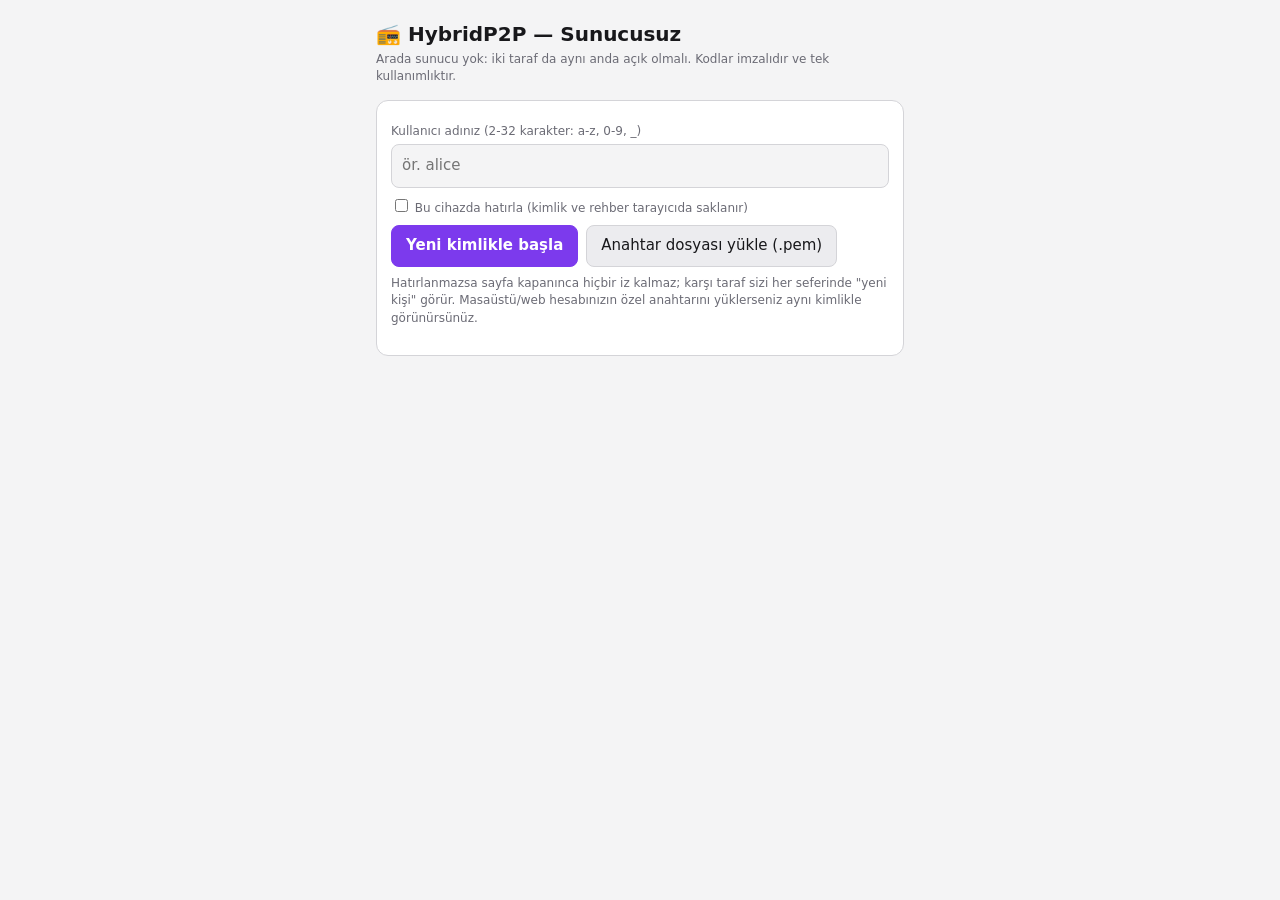
==== static/serverless.html @ ec42905a "feat(web): serverless.html uses the Android bridge when present Copy/share/paste, QR scanning, savin" ====
<!DOCTYPE html>
<html lang="tr">
<head>
<meta charset="UTF-8">
<!-- resizes-content: klavye açılınca sayfa küçülür (sohbet başlığı ve kimlik rozeti kaybolmaz) -->
<meta name="viewport" content="width=device-width, initial-scale=1, viewport-fit=cover, interactive-widget=resizes-content">
<!--
  HybridP2P Messenger — sunucusuz ("telsiz") mod, tek dosya.

  Sunucu GEREKMEZ: iki kişi aynı anda açıkken tek kullanımlık, imzalı bağlantı
  kodlarını (kopyala-yapıştır, paylaş, QR) herhangi bir kanaldan değiş tokuş
  ederek doğrudan (WebRTC) bağlanır: yazılı mesaj ve dosya ya da sesli/görüntülü arama.

  Bu dosya tek başına çalışır: e-postayla, USB'yle ya da mesaj ekiyle
  paylaşılabilir, herhangi bir statik sitede barındırılabilir. Masaüstü
  istemcisiyle (desktop/p2p_core.py, desktop/p2p_files.py) aynı protokolü konuşur.

  Güvenlik politikası (CSP): sayfa WebRTC dışında HİÇBİR ağ isteği yapamaz.
  Lisans: AGPL-3.0 (HybridP2P Messenger). Gömülü QR kütüphanesi: qrcode-generator
  1.4.4, Copyright (c) 2009 Kazuhiko Arase, MIT lisansı (aşağıda, kendi başlığıyla).
-->
<meta http-equiv="Content-Security-Policy"
      content="default-src 'none'; script-src 'unsafe-inline'; style-src 'unsafe-inline';
               img-src data: blob:; media-src blob: mediastream:; connect-src 'none';
               base-uri 'none'; form-action 'none'">
<meta name="referrer" content="no-referrer">
<title>HybridP2P — Sunucusuz</title>
<style>
  :root {
    --bg: #09090b; --surface: #18181b; --surface-alt: #27272a; --border: #3f3f46;
    --text: #fafafa; --muted: #a1a1aa; --accent: #8b5cf6; --accent-2: #a78bfa;
    --on-accent: #ffffff; --ok: #22c55e; --info: #60a5fa; --danger: #ef4444;
    color-scheme: dark;
  }
  @media (prefers-color-scheme: light) {
    :root {
      --bg: #f4f4f5; --surface: #ffffff; --surface-alt: #ececef; --border: #d4d4d8;
      --text: #18181b; --muted: #6b6b75; --accent: #7c3aed; --accent-2: #6d28d9;
      --ok: #16a34a; --info: #2563eb; --danger: #dc2626; color-scheme: light;
    }
  }
  * { box-sizing: border-box; }
  body { margin: 0; background: var(--bg); color: var(--text);
         font: 15px/1.45 system-ui, -apple-system, "Segoe UI", Roboto, sans-serif; }
  main { max-width: 560px; margin: 0 auto; padding: 16px 16px calc(16px + env(safe-area-inset-bottom)); }
  h1 { font-size: 20px; margin: 4px 0 2px; display: flex; gap: 8px; align-items: center; }
  .sub { color: var(--muted); font-size: 12px; margin: 0 0 14px; }
  .card { background: var(--surface); border: 1px solid var(--border); border-radius: 12px;
          padding: 14px; margin-bottom: 12px; }
  .hidden { display: none !important; }
  label { display: block; font-size: 12px; color: var(--muted); margin: 8px 0 4px; }
  input[type=text], textarea { width: 100%; background: var(--bg); color: var(--text);
          border: 1px solid var(--border); border-radius: 8px; padding: 10px; font: inherit; }
  textarea { font: 11px/1.35 ui-monospace, Consolas, monospace; min-height: 84px; resize: vertical;
             word-break: break-all; }
  button { font: inherit; border-radius: 8px; border: 1px solid var(--border); background: var(--surface-alt);
           color: var(--text); padding: 9px 14px; cursor: pointer; }
  button.primary { background: var(--accent); border-color: var(--accent); color: var(--on-accent); font-weight: 600; }
  button.danger { color: var(--danger); }
  button:disabled { opacity: .5; cursor: default; }
  .row { display: flex; gap: 8px; flex-wrap: wrap; align-items: center; margin-top: 8px; }
  .grow { flex: 1; }
  .fp { font: 11px ui-monospace, Consolas, monospace; color: var(--muted); word-break: break-all; }
  .status { font-size: 13px; margin-top: 8px; white-space: pre-wrap; }
  .ok { color: var(--ok); } .info { color: var(--info); } .bad { color: var(--danger); }
  .tabs { display: flex; gap: 6px; margin-bottom: 10px; }
  .tabs button { flex: 1; } .tabs button.active { border-color: var(--accent); color: var(--accent-2); }
  .qr { display: flex; flex-direction: column; align-items: center; gap: 6px; margin-top: 10px; }
  .qr img { width: min(300px, 80vw); image-rendering: pixelated; background: #fff; border-radius: 6px; cursor: zoom-in; }
  .qr-full { position: fixed; inset: 0; background: #fff; display: flex; align-items: center;
             justify-content: center; z-index: 10; }
  .qr-full img { width: min(96vw, 96vh); image-rendering: pixelated; }
  video.scan { width: 100%; border-radius: 8px; margin-top: 8px; }
  /* Sohbet ekrana sabit: sayfa kaymaz (telefonda klavye açılınca başlık ve kimlik rozeti
     yukarıda kaybolmasın); yalnızca mesaj listesi kayar. dvh: adres çubuğu/klavyeye uyar. */
  #chat { display: flex; flex-direction: column; position: fixed; inset: 0; height: 100vh; height: 100dvh;
          max-width: 560px; margin: 0 auto; padding: 10px 16px calc(10px + env(safe-area-inset-bottom));
          background: var(--bg); }
  #chat.hidden { display: none; }
  #messages { flex: 1; overflow-y: auto; display: flex; flex-direction: column; gap: 6px; padding: 4px 0; }
  .msg { max-width: 82%; padding: 8px 12px; border-radius: 14px; background: var(--surface-alt); word-wrap: break-word; }
  .msg.me { align-self: flex-end; background: var(--accent); color: var(--on-accent); }
  .msg .meta { font-size: 10px; opacity: .7; margin-top: 2px; text-align: right; }
  .file { max-width: 86%; }
  progress { width: 100%; }
  .composer { display: flex; gap: 6px; padding-top: 8px; }
  .composer input[type=text] { flex: 1; }
  .badge { font-size: 12px; margin: 4px 0 6px; }
  details.ice { margin-bottom: 10px; font-size: 13px; }
  details.ice summary { cursor: pointer; color: var(--muted); }
  select { width: 100%; background: var(--bg); color: var(--text);
           border: 1px solid var(--border); border-radius: 8px; padding: 9px; font: inherit; }
  details.ice select { margin-top: 6px; }
  details.ice textarea { margin-top: 6px; min-height: 64px; }
  /* Arama ekranı: tam ekran, karşı tarafın görüntüsü arkada, kendi görüntünüz köşede */
  #call { position: fixed; inset: 0; height: 100vh; height: 100dvh; background: #000; color: #fff; z-index: 5;
          display: flex; flex-direction: column; }
  #call.hidden { display: none; }
  #remote-video { position: absolute; inset: 0; width: 100%; height: 100%; object-fit: contain; background: #000; }
  #local-video { position: absolute; right: 12px; top: calc(84px + env(safe-area-inset-top)); width: 28vw; max-width: 170px;
                 border-radius: 10px; border: 1px solid rgba(255,255,255,.35); background: #111; z-index: 1; }
  #local-video.mirror { transform: scaleX(-1); }
  .call-top { position: relative; z-index: 2; padding: calc(12px + env(safe-area-inset-top)) 16px 24px;
              background: linear-gradient(rgba(0,0,0,.75), transparent); }
  .call-top .badge { color: #fff; opacity: .9; }
  .call-top .badge.ok { color: #4ade80; } .call-top .badge.info { color: #93c5fd; }
  #call-voice { position: absolute; inset: 0; display: flex; flex-direction: column; align-items: center;
                justify-content: center; gap: 10px; font-size: 18px; }
  #call-voice .big { font-size: 72px; }
  #call-quality { font-size: 12px; color: #fde68a; min-height: 16px; }
  .call-controls { position: absolute; left: 0; right: 0; bottom: calc(24px + env(safe-area-inset-bottom)); z-index: 2;
                   display: flex; justify-content: center; gap: 18px; flex-wrap: wrap; }
  .call-controls button { width: 62px; height: 62px; border-radius: 50%; border: none; font-size: 24px; padding: 0;
                          background: rgba(255,255,255,.18); color: #fff; }
  .call-controls button.off { background: #fff; color: #111; }
  .call-controls button.hang { background: #dc2626; }
  #call-end { position: absolute; left: 16px; right: 16px; bottom: calc(24px + env(safe-area-inset-bottom)); z-index: 3;
              text-align: center; }
  a.btn { display: inline-block; text-decoration: none; color: var(--accent-2); }
</style>
</head>
<body>
<main>
  <h1>📻 HybridP2P — Sunucusuz</h1>
  <p class="sub">Arada sunucu yok: iki taraf da aynı anda açık olmalı. Kodlar imzalıdır ve tek kullanımlıktır.</p>

  <!-- ═════════════ 1. Kimlik ═════════════ -->
  <section id="setup" class="card">
    <label for="username">Kullanıcı adınız (2-32 karakter: a-z, 0-9, _)</label>
    <input id="username" type="text" autocomplete="off" autocapitalize="none" spellcheck="false" placeholder="ör. alice">
    <label><input id="remember" type="checkbox"> Bu cihazda hatırla (kimlik ve rehber tarayıcıda saklanır)</label>
    <div class="row">
      <button id="btn-new-id" class="primary">Yeni kimlikle başla</button>
      <button id="btn-load-key">Anahtar dosyası yükle (.pem)</button>
      <input id="key-file" type="file" accept=".pem,.txt" class="hidden">
    </div>
    <p class="sub" style="margin-top:8px">Hatırlanmazsa sayfa kapanınca hiçbir iz kalmaz; karşı taraf sizi her seferinde "yeni kişi" görür.
      Masaüstü/web hesabınızın özel anahtarını yüklerseniz aynı kimlikle görünürsünüz.</p>
    <div id="setup-status" class="status"></div>
  </section>

  <section id="identity" class="card hidden">
    <div class="row"><strong id="me-name" class="grow"></strong>
      <button id="btn-copy-card">Kişi kartımı kopyala</button>
      <button id="btn-forget" class="danger hidden">Unut</button></div>
    <div id="me-fp" class="fp"></div>
  </section>

  <!-- ═════════════ 2. Bağlantı ═════════════ -->
  <section id="connect" class="card hidden">
    <details id="ice-box" class="ice">
      <summary>Bağlantı yardımcısı (STUN): <span id="ice-current"></span></summary>
      <select id="ice-preset" aria-label="Bağlantı yardımcısı"></select>
      <textarea id="ice-custom" class="hidden" spellcheck="false" autocapitalize="none"
                placeholder="stun:sunucu.ornek.com:3478&#10;turn:sunucu.ornek.com:3478 kullanici sifre"></textarea>
      <div id="ice-hint" class="sub" style="margin:6px 0 0"></div>
    </details>
    <div class="tabs">
      <button id="tab-start" class="active">Bağlantı başlat</button>
      <button id="tab-answer">Koda cevap ver</button>
    </div>
    <div id="pane-start">
      <label for="mode">Bağlantı türü</label>
      <select id="mode">
        <option value="chat">Yazılı mesajlaşma ve dosya</option>
        <option value="audio">Sesli arama</option>
        <option value="video">Görüntülü arama</option>
      </select>
      <div class="row"><button id="btn-offer" class="primary">1. Teklif kodu üret</button></div>
      <div id="offer-box" class="hidden">
        <label>Teklif kodunuz — karşı tarafa gönderin</label>
        <textarea id="offer-code" readonly></textarea>
        <div class="row"><button data-copy="offer-code">Kopyala</button><button data-share="offer-code">Paylaş</button></div>
        <div id="offer-qr" class="qr"></div>
        <label>2. Karşı tarafın cevap kodu</label>
        <textarea id="answer-in"></textarea>
        <div class="row"><button data-paste="answer-in">Panodan yapıştır</button><button data-scan="answer-in" class="scan-btn hidden">QR okut</button>
          <button id="btn-connect" class="primary grow">3. Doğrula ve bağlan</button></div>
      </div>
      <div id="start-status" class="status"></div>
    </div>
    <div id="pane-answer" class="hidden">
      <label>1. Karşı tarafın teklif kodu</label>
      <textarea id="offer-in"></textarea>
      <div class="row"><button data-paste="offer-in">Panodan yapıştır</button><button data-scan="offer-in" class="scan-btn hidden">QR okut</button>
        <button id="btn-answer" class="primary grow">2. Doğrula ve cevap üret</button></div>
      <div id="answer-ident" class="status"></div>
      <div id="answer-box" class="hidden">
        <label>Cevap kodunuz — karşı tarafa gönderin; bağlantı bekleniyor…</label>
        <textarea id="answer-code" readonly></textarea>
        <div class="row"><button data-copy="answer-code">Kopyala</button><button data-share="answer-code">Paylaş</button></div>
        <div id="answer-qr" class="qr"></div>
      </div>
      <div id="answer-status" class="status"></div>
    </div>
    <video id="scan-video" class="scan hidden" playsinline muted></video>
  </section>

  <section id="contacts" class="card hidden">
    <div class="row"><strong class="grow">Rehber</strong><button id="btn-import-card">Kişi kartı ekle</button></div>
    <div id="contact-list" class="sub" style="margin-top:8px"></div>
    <div id="import-box" class="hidden">
      <textarea id="import-text" placeholder='{"username": "...", "public_key": "-----BEGIN PUBLIC KEY-----...", "fingerprint": "..."}'></textarea>
      <div class="row"><button id="btn-import-save" class="primary">Ekle</button><span id="import-status" class="status"></span></div>
    </div>
  </section>

  <!-- ═════════════ 3. Sohbet ═════════════ -->
  <section id="chat" class="hidden">
    <div class="row" style="margin-top:0"><strong id="peer-name" class="grow"></strong><button id="btn-close" class="danger">Bağlantıyı kapat</button></div>
    <div id="peer-badge" class="badge"></div>
    <div id="messages"></div>
    <div id="chat-status" class="status bad"></div>
    <div id="chat-again" class="row hidden"><button class="primary grow" data-again>Yeni bağlantı kur</button></div>
    <div class="composer">
      <button id="btn-attach" title="Dosya gönder">📎</button>
      <input id="file-input" type="file" class="hidden">
      <input id="msg-input" type="text" placeholder="Mesaj yazın…" maxlength="8000" autocomplete="off">
      <button id="btn-send" class="primary">Gönder</button>
    </div>
  </section>
  <!-- ═════════════ 4. Arama ═════════════ -->
  <section id="call" class="hidden">
    <video id="remote-video" autoplay playsinline></video>
    <div id="call-voice" class="hidden"><div class="big">📞</div><div id="call-voice-name"></div></div>
    <video id="local-video" class="mirror hidden" autoplay playsinline muted></video>
    <div class="call-top">
      <strong id="call-peer"></strong> · <span id="call-timer">00:00</span>
      <div id="call-badge" class="badge"></div>
      <div id="call-status" class="status" style="color:#fff;margin-top:2px"></div>
      <div id="call-quality"></div>
    </div>
    <div id="call-controls" class="call-controls">
      <button id="btn-mic" title="Mikrofonu kapat" aria-label="Mikrofon">🎤</button>
      <button id="btn-cam" title="Kamerayı kapat" aria-label="Kamera">📷</button>
      <button id="btn-flip" title="Ön/arka kamera" aria-label="Kamerayı çevir" class="hidden">🔄</button>
      <button id="btn-unmute" title="Sesi aç" aria-label="Sesi aç" class="hidden">🔊</button>
      <button id="btn-hang" class="hang" title="Kapat" aria-label="Aramayı kapat">✖</button>
    </div>
    <div id="call-end" class="hidden"><button class="primary" data-again style="width:100%">Yeni bağlantı kur</button></div>
  </section>
</main>

<!-- ═══════════════════════════════════════════════════════════════════════
     Gömülü üçüncü taraf kod: qrcode-generator 1.4.4 (MIT). Değiştirilmedi.
     ═══════════════════════════════════════════════════════════════════════ -->
<script id="qrcode-lib">
//---------------------------------------------------------------------
//
// QR Code Generator for JavaScript
//
// Copyright (c) 2009 Kazuhiko Arase
//
// URL: http://www.d-project.com/
//
// Licensed under the MIT license:
//  http://www.opensource.org/licenses/mit-license.php
//
// The word 'QR Code' is registered trademark of
// DENSO WAVE INCORPORATED
//  http://www.denso-wave.com/qrcode/faqpatent-e.html
//
//---------------------------------------------------------------------

var qrcode = function() {

  //---------------------------------------------------------------------
  // qrcode
  //---------------------------------------------------------------------

  /**
   * qrcode
   * @param typeNumber 1 to 40
   * @param errorCorrectionLevel 'L','M','Q','H'
   */
  var qrcode = function(typeNumber, errorCorrectionLevel) {

    var PAD0 = 0xEC;
    var PAD1 = 0x11;

    var _typeNumber = typeNumber;
    var _errorCorrectionLevel = QRErrorCorrectionLevel[errorCorrectionLevel];
    var _modules = null;
    var _moduleCount = 0;
    var _dataCache = null;
    var _dataList = [];

    var _this = {};

    var makeImpl = function(test, maskPattern) {

      _moduleCount = _typeNumber * 4 + 17;
      _modules = function(moduleCount) {
        var modules = new Array(moduleCount);
        for (var row = 0; row < moduleCount; row += 1) {
          modules[row] = new Array(moduleCount);
          for (var col = 0; col < moduleCount; col += 1) {
            modules[row][col] = null;
          }
        }
        return modules;
      }(_moduleCount);

      setupPositionProbePattern(0, 0);
      setupPositionProbePattern(_moduleCount - 7, 0);
      setupPositionProbePattern(0, _moduleCount - 7);
      setupPositionAdjustPattern();
      setupTimingPattern();
      setupTypeInfo(test, maskPattern);

      if (_typeNumber >= 7) {
        setupTypeNumber(test);
      }

      if (_dataCache == null) {
        _dataCache = createData(_typeNumber, _errorCorrectionLevel, _dataList);
      }

      mapData(_dataCache, maskPattern);
    };

    var setupPositionProbePattern = function(row, col) {

      for (var r = -1; r <= 7; r += 1) {

        if (row + r <= -1 || _moduleCount <= row + r) continue;

        for (var c = -1; c <= 7; c += 1) {

          if (col + c <= -1 || _moduleCount <= col + c) continue;

          if ( (0 <= r && r <= 6 && (c == 0 || c == 6) )
              || (0 <= c && c <= 6 && (r == 0 || r == 6) )
              || (2 <= r && r <= 4 && 2 <= c && c <= 4) ) {
            _modules[row + r][col + c] = true;
          } else {
            _modules[row + r][col + c] = false;
          }
        }
      }
    };

    var getBestMaskPattern = function() {

      var minLostPoint = 0;
      var pattern = 0;

      for (var i = 0; i < 8; i += 1) {

        makeImpl(true, i);

        var lostPoint = QRUtil.getLostPoint(_this);

        if (i == 0 || minLostPoint > lostPoint) {
          minLostPoint = lostPoint;
          pattern = i;
        }
      }

      return pattern;
    };

    var setupTimingPattern = function() {

      for (var r = 8; r < _moduleCount - 8; r += 1) {
        if (_modules[r][6] != null) {
          continue;
        }
        _modules[r][6] = (r % 2 == 0);
      }

      for (var c = 8; c < _moduleCount - 8; c += 1) {
        if (_modules[6][c] != null) {
          continue;
        }
        _modules[6][c] = (c % 2 == 0);
      }
    };

    var setupPositionAdjustPattern = function() {

      var pos = QRUtil.getPatternPosition(_typeNumber);

      for (var i = 0; i < pos.length; i += 1) {

        for (var j = 0; j < pos.length; j += 1) {

          var row = pos[i];
          var col = pos[j];

          if (_modules[row][col] != null) {
            continue;
          }

          for (var r = -2; r <= 2; r += 1) {

            for (var c = -2; c <= 2; c += 1) {

              if (r == -2 || r == 2 || c == -2 || c == 2
                  || (r == 0 && c == 0) ) {
                _modules[row + r][col + c] = true;
              } else {
                _modules[row + r][col + c] = false;
              }
            }
          }
        }
      }
    };

    var setupTypeNumber = function(test) {

      var bits = QRUtil.getBCHTypeNumber(_typeNumber);

      for (var i = 0; i < 18; i += 1) {
        var mod = (!test && ( (bits >> i) & 1) == 1);
        _modules[Math.floor(i / 3)][i % 3 + _moduleCount - 8 - 3] = mod;
      }

      for (var i = 0; i < 18; i += 1) {
        var mod = (!test && ( (bits >> i) & 1) == 1);
        _modules[i % 3 + _moduleCount - 8 - 3][Math.floor(i / 3)] = mod;
      }
    };

    var setupTypeInfo = function(test, maskPattern) {

      var data = (_errorCorrectionLevel << 3) | maskPattern;
      var bits = QRUtil.getBCHTypeInfo(data);

      // vertical
      for (var i = 0; i < 15; i += 1) {

        var mod = (!test && ( (bits >> i) & 1) == 1);

        if (i < 6) {
          _modules[i][8] = mod;
        } else if (i < 8) {
          _modules[i + 1][8] = mod;
        } else {
          _modules[_moduleCount - 15 + i][8] = mod;
        }
      }

      // horizontal
      for (var i = 0; i < 15; i += 1) {

        var mod = (!test && ( (bits >> i) & 1) == 1);

        if (i < 8) {
          _modules[8][_moduleCount - i - 1] = mod;
        } else if (i < 9) {
          _modules[8][15 - i - 1 + 1] = mod;
        } else {
          _modules[8][15 - i - 1] = mod;
        }
      }

      // fixed module
      _modules[_moduleCount - 8][8] = (!test);
    };

    var mapData = function(data, maskPattern) {

      var inc = -1;
      var row = _moduleCount - 1;
      var bitIndex = 7;
      var byteIndex = 0;
      var maskFunc = QRUtil.getMaskFunction(maskPattern);

      for (var col = _moduleCount - 1; col > 0; col -= 2) {

        if (col == 6) col -= 1;

        while (true) {

          for (var c = 0; c < 2; c += 1) {

            if (_modules[row][col - c] == null) {

              var dark = false;

              if (byteIndex < data.length) {
                dark = ( ( (data[byteIndex] >>> bitIndex) & 1) == 1);
              }

              var mask = maskFunc(row, col - c);

              if (mask) {
                dark = !dark;
              }

              _modules[row][col - c] = dark;
              bitIndex -= 1;

              if (bitIndex == -1) {
                byteIndex += 1;
                bitIndex = 7;
              }
            }
          }

          row += inc;

          if (row < 0 || _moduleCount <= row) {
            row -= inc;
            inc = -inc;
            break;
          }
        }
      }
    };

    var createBytes = function(buffer, rsBlocks) {

      var offset = 0;

      var maxDcCount = 0;
      var maxEcCount = 0;

      var dcdata = new Array(rsBlocks.length);
      var ecdata = new Array(rsBlocks.length);

      for (var r = 0; r < rsBlocks.length; r += 1) {

        var dcCount = rsBlocks[r].dataCount;
        var ecCount = rsBlocks[r].totalCount - dcCount;

        maxDcCount = Math.max(maxDcCount, dcCount);
        maxEcCount = Math.max(maxEcCount, ecCount);

        dcdata[r] = new Array(dcCount);

        for (var i = 0; i < dcdata[r].length; i += 1) {
          dcdata[r][i] = 0xff & buffer.getBuffer()[i + offset];
        }
        offset += dcCount;

        var rsPoly = QRUtil.getErrorCorrectPolynomial(ecCount);
        var rawPoly = qrPolynomial(dcdata[r], rsPoly.getLength() - 1);

        var modPoly = rawPoly.mod(rsPoly);
        ecdata[r] = new Array(rsPoly.getLength() - 1);
        for (var i = 0; i < ecdata[r].length; i += 1) {
          var modIndex = i + modPoly.getLength() - ecdata[r].length;
          ecdata[r][i] = (modIndex >= 0)? modPoly.getAt(modIndex) : 0;
        }
      }

      var totalCodeCount = 0;
      for (var i = 0; i < rsBlocks.length; i += 1) {
        totalCodeCount += rsBlocks[i].totalCount;
      }

      var data = new Array(totalCodeCount);
      var index = 0;

      for (var i = 0; i < maxDcCount; i += 1) {
        for (var r = 0; r < rsBlocks.length; r += 1) {
          if (i < dcdata[r].length) {
            data[index] = dcdata[r][i];
            index += 1;
          }
        }
      }

      for (var i = 0; i < maxEcCount; i += 1) {
        for (var r = 0; r < rsBlocks.length; r += 1) {
          if (i < ecdata[r].length) {
            data[index] = ecdata[r][i];
            index += 1;
          }
        }
      }

      return data;
    };

    var createData = function(typeNumber, errorCorrectionLevel, dataList) {

      var rsBlocks = QRRSBlock.getRSBlocks(typeNumber, errorCorrectionLevel);

      var buffer = qrBitBuffer();

      for (var i = 0; i < dataList.length; i += 1) {
        var data = dataList[i];
        buffer.put(data.getMode(), 4);
        buffer.put(data.getLength(), QRUtil.getLengthInBits(data.getMode(), typeNumber) );
        data.write(buffer);
      }

      // calc num max data.
      var totalDataCount = 0;
      for (var i = 0; i < rsBlocks.length; i += 1) {
        totalDataCount += rsBlocks[i].dataCount;
      }

      if (buffer.getLengthInBits() > totalDataCount * 8) {
        throw 'code length overflow. ('
          + buffer.getLengthInBits()
          + '>'
          + totalDataCount * 8
          + ')';
      }

      // end code
      if (buffer.getLengthInBits() + 4 <= totalDataCount * 8) {
        buffer.put(0, 4);
      }

      // padding
      while (buffer.getLengthInBits() % 8 != 0) {
        buffer.putBit(false);
      }

      // padding
      while (true) {

        if (buffer.getLengthInBits() >= totalDataCount * 8) {
          break;
        }
        buffer.put(PAD0, 8);

        if (buffer.getLengthInBits() >= totalDataCount * 8) {
          break;
        }
        buffer.put(PAD1, 8);
      }

      return createBytes(buffer, rsBlocks);
    };

    _this.addData = function(data, mode) {

      mode = mode || 'Byte';

      var newData = null;

      switch(mode) {
      case 'Numeric' :
        newData = qrNumber(data);
        break;
      case 'Alphanumeric' :
        newData = qrAlphaNum(data);
        break;
      case 'Byte' :
        newData = qr8BitByte(data);
        break;
      case 'Kanji' :
        newData = qrKanji(data);
        break;
      default :
        throw 'mode:' + mode;
      }

      _dataList.push(newData);
      _dataCache = null;
    };

    _this.isDark = function(row, col) {
      if (row < 0 || _moduleCount <= row || col < 0 || _moduleCount <= col) {
        throw row + ',' + col;
      }
      return _modules[row][col];
    };

    _this.getModuleCount = function() {
      return _moduleCount;
    };

    _this.make = function() {
      if (_typeNumber < 1) {
        var typeNumber = 1;

        for (; typeNumber < 40; typeNumber++) {
          var rsBlocks = QRRSBlock.getRSBlocks(typeNumber, _errorCorrectionLevel);
          var buffer = qrBitBuffer();

          for (var i = 0; i < _dataList.length; i++) {
            var data = _dataList[i];
            buffer.put(data.getMode(), 4);
            buffer.put(data.getLength(), QRUtil.getLengthInBits(data.getMode(), typeNumber) );
            data.write(buffer);
          }

          var totalDataCount = 0;
          for (var i = 0; i < rsBlocks.length; i++) {
            totalDataCount += rsBlocks[i].dataCount;
          }

          if (buffer.getLengthInBits() <= totalDataCount * 8) {
            break;
          }
        }

        _typeNumber = typeNumber;
      }

      makeImpl(false, getBestMaskPattern() );
    };

    _this.createTableTag = function(cellSize, margin) {

      cellSize = cellSize || 2;
      margin = (typeof margin == 'undefined')? cellSize * 4 : margin;

      var qrHtml = '';

      qrHtml += '<table style="';
      qrHtml += ' border-width: 0px; border-style: none;';
      qrHtml += ' border-collapse: collapse;';
      qrHtml += ' padding: 0px; margin: ' + margin + 'px;';
      qrHtml += '">';
      qrHtml += '<tbody>';

      for (var r = 0; r < _this.getModuleCount(); r += 1) {

        qrHtml += '<tr>';

        for (var c = 0; c < _this.getModuleCount(); c += 1) {
          qrHtml += '<td style="';
          qrHtml += ' border-width: 0px; border-style: none;';
          qrHtml += ' border-collapse: collapse;';
          qrHtml += ' padding: 0px; margin: 0px;';
          qrHtml += ' width: ' + cellSize + 'px;';
          qrHtml += ' height: ' + cellSize + 'px;';
          qrHtml += ' background-color: ';
          qrHtml += _this.isDark(r, c)? '#000000' : '#ffffff';
          qrHtml += ';';
          qrHtml += '"/>';
        }

        qrHtml += '</tr>';
      }

      qrHtml += '</tbody>';
      qrHtml += '</table>';

      return qrHtml;
    };

    _this.createSvgTag = function(cellSize, margin, alt, title) {

      var opts = {};
      if (typeof arguments[0] == 'object') {
        // Called by options.
        opts = arguments[0];
        // overwrite cellSize and margin.
        cellSize = opts.cellSize;
        margin = opts.margin;
        alt = opts.alt;
        title = opts.title;
      }

      cellSize = cellSize || 2;
      margin = (typeof margin == 'undefined')? cellSize * 4 : margin;

      // Compose alt property surrogate
      alt = (typeof alt === 'string') ? {text: alt} : alt || {};
      alt.text = alt.text || null;
      alt.id = (alt.text) ? alt.id || 'qrcode-description' : null;

      // Compose title property surrogate
      title = (typeof title === 'string') ? {text: title} : title || {};
      title.text = title.text || null;
      title.id = (title.text) ? title.id || 'qrcode-title' : null;

      var size = _this.getModuleCount() * cellSize + margin * 2;
      var c, mc, r, mr, qrSvg='', rect;

      rect = 'l' + cellSize + ',0 0,' + cellSize +
        ' -' + cellSize + ',0 0,-' + cellSize + 'z ';

      qrSvg += '<svg version="1.1" xmlns="http://www.w3.org/2000/svg"';
      qrSvg += !opts.scalable ? ' width="' + size + 'px" height="' + size + 'px"' : '';
      qrSvg += ' viewBox="0 0 ' + size + ' ' + size + '" ';
      qrSvg += ' preserveAspectRatio="xMinYMin meet"';
      qrSvg += (title.text || alt.text) ? ' role="img" aria-labelledby="' +
          escapeXml([title.id, alt.id].join(' ').trim() ) + '"' : '';
      qrSvg += '>';
      qrSvg += (title.text) ? '<title id="' + escapeXml(title.id) + '">' +
          escapeXml(title.text) + '</title>' : '';
      qrSvg += (alt.text) ? '<description id="' + escapeXml(alt.id) + '">' +
          escapeXml(alt.text) + '</description>' : '';
      qrSvg += '<rect width="100%" height="100%" fill="white" cx="0" cy="0"/>';
      qrSvg += '<path d="';

      for (r = 0; r < _this.getModuleCount(); r += 1) {
        mr = r * cellSize + margin;
        for (c = 0; c < _this.getModuleCount(); c += 1) {
          if (_this.isDark(r, c) ) {
            mc = c*cellSize+margin;
            qrSvg += 'M' + mc + ',' + mr + rect;
          }
        }
      }

      qrSvg += '" stroke="transparent" fill="black"/>';
      qrSvg += '</svg>';

      return qrSvg;
    };

    _this.createDataURL = function(cellSize, margin) {

      cellSize = cellSize || 2;
      margin = (typeof margin == 'undefined')? cellSize * 4 : margin;

      var size = _this.getModuleCount() * cellSize + margin * 2;
      var min = margin;
      var max = size - margin;

      return createDataURL(size, size, function(x, y) {
        if (min <= x && x < max && min <= y && y < max) {
          var c = Math.floor( (x - min) / cellSize);
          var r = Math.floor( (y - min) / cellSize);
          return _this.isDark(r, c)? 0 : 1;
        } else {
          return 1;
        }
      } );
    };

    _this.createImgTag = function(cellSize, margin, alt) {

      cellSize = cellSize || 2;
      margin = (typeof margin == 'undefined')? cellSize * 4 : margin;

      var size = _this.getModuleCount() * cellSize + margin * 2;

      var img = '';
      img += '<img';
      img += '\u0020src="';
      img += _this.createDataURL(cellSize, margin);
      img += '"';
      img += '\u0020width="';
      img += size;
      img += '"';
      img += '\u0020height="';
      img += size;
      img += '"';
      if (alt) {
        img += '\u0020alt="';
        img += escapeXml(alt);
        img += '"';
      }
      img += '/>';

      return img;
    };

    var escapeXml = function(s) {
      var escaped = '';
      for (var i = 0; i < s.length; i += 1) {
        var c = s.charAt(i);
        switch(c) {
        case '<': escaped += '&lt;'; break;
        case '>': escaped += '&gt;'; break;
        case '&': escaped += '&amp;'; break;
        case '"': escaped += '&quot;'; break;
        default : escaped += c; break;
        }
      }
      return escaped;
    };

    var _createHalfASCII = function(margin) {
      var cellSize = 1;
      margin = (typeof margin == 'undefined')? cellSize * 2 : margin;

      var size = _this.getModuleCount() * cellSize + margin * 2;
      var min = margin;
      var max = size - margin;

      var y, x, r1, r2, p;

      var blocks = {
        '██': '█',
        '█ ': '▀',
        ' █': '▄',
        '  ': ' '
      };

      var blocksLastLineNoMargin = {
        '██': '▀',
        '█ ': '▀',
        ' █': ' ',
        '  ': ' '
      };

      var ascii = '';
      for (y = 0; y < size; y += 2) {
        r1 = Math.floor((y - min) / cellSize);
        r2 = Math.floor((y + 1 - min) / cellSize);
        for (x = 0; x < size; x += 1) {
          p = '█';

          if (min <= x && x < max && min <= y && y < max && _this.isDark(r1, Math.floor((x - min) / cellSize))) {
            p = ' ';
          }

          if (min <= x && x < max && min <= y+1 && y+1 < max && _this.isDark(r2, Math.floor((x - min) / cellSize))) {
            p += ' ';
          }
          else {
            p += '█';
          }

          // Output 2 characters per pixel, to create full square. 1 character per pixels gives only half width of square.
          ascii += (margin < 1 && y+1 >= max) ? blocksLastLineNoMargin[p] : blocks[p];
        }

        ascii += '\n';
      }

      if (size % 2 && margin > 0) {
        return ascii.substring(0, ascii.length - size - 1) + Array(size+1).join('▀');
      }

      return ascii.substring(0, ascii.length-1);
    };

    _this.createASCII = function(cellSize, margin) {
      cellSize = cellSize || 1;

      if (cellSize < 2) {
        return _createHalfASCII(margin);
      }

      cellSize -= 1;
      margin = (typeof margin == 'undefined')? cellSize * 2 : margin;

      var size = _this.getModuleCount() * cellSize + margin * 2;
      var min = margin;
      var max = size - margin;

      var y, x, r, p;

      var white = Array(cellSize+1).join('██');
      var black = Array(cellSize+1).join('  ');

      var ascii = '';
      var line = '';
      for (y = 0; y < size; y += 1) {
        r = Math.floor( (y - min) / cellSize);
        line = '';
        for (x = 0; x < size; x += 1) {
          p = 1;

          if (min <= x && x < max && min <= y && y < max && _this.isDark(r, Math.floor((x - min) / cellSize))) {
            p = 0;
          }

          // Output 2 characters per pixel, to create full square. 1 character per pixels gives only half width of square.
          line += p ? white : black;
        }

        for (r = 0; r < cellSize; r += 1) {
          ascii += line + '\n';
        }
      }

      return ascii.substring(0, ascii.length-1);
    };

    _this.renderTo2dContext = function(context, cellSize) {
      cellSize = cellSize || 2;
      var length = _this.getModuleCount();
      for (var row = 0; row < length; row++) {
        for (var col = 0; col < length; col++) {
          context.fillStyle = _this.isDark(row, col) ? 'black' : 'white';
          context.fillRect(row * cellSize, col * cellSize, cellSize, cellSize);
        }
      }
    }

    return _this;
  };

  //---------------------------------------------------------------------
  // qrcode.stringToBytes
  //---------------------------------------------------------------------

  qrcode.stringToBytesFuncs = {
    'default' : function(s) {
      var bytes = [];
      for (var i = 0; i < s.length; i += 1) {
        var c = s.charCodeAt(i);
        bytes.push(c & 0xff);
      }
      return bytes;
    }
  };

  qrcode.stringToBytes = qrcode.stringToBytesFuncs['default'];

  //---------------------------------------------------------------------
  // qrcode.createStringToBytes
  //---------------------------------------------------------------------

  /**
   * @param unicodeData base64 string of byte array.
   * [16bit Unicode],[16bit Bytes], ...
   * @param numChars
   */
  qrcode.createStringToBytes = function(unicodeData, numChars) {

    // create conversion map.

    var unicodeMap = function() {

      var bin = base64DecodeInputStream(unicodeData);
      var read = function() {
        var b = bin.read();
        if (b == -1) throw 'eof';
        return b;
      };

      var count = 0;
      var unicodeMap = {};
      while (true) {
        var b0 = bin.read();
        if (b0 == -1) break;
        var b1 = read();
        var b2 = read();
        var b3 = read();
        var k = String.fromCharCode( (b0 << 8) | b1);
        var v = (b2 << 8) | b3;
        unicodeMap[k] = v;
        count += 1;
      }
      if (count != numChars) {
        throw count + ' != ' + numChars;
      }

      return unicodeMap;
    }();

    var unknownChar = '?'.charCodeAt(0);

    return function(s) {
      var bytes = [];
      for (var i = 0; i < s.length; i += 1) {
        var c = s.charCodeAt(i);
        if (c < 128) {
          bytes.push(c);
        } else {
          var b = unicodeMap[s.charAt(i)];
          if (typeof b == 'number') {
            if ( (b & 0xff) == b) {
              // 1byte
              bytes.push(b);
            } else {
              // 2bytes
              bytes.push(b >>> 8);
              bytes.push(b & 0xff);
            }
          } else {
            bytes.push(unknownChar);
          }
        }
      }
      return bytes;
    };
  };

  //---------------------------------------------------------------------
  // QRMode
  //---------------------------------------------------------------------

  var QRMode = {
    MODE_NUMBER :    1 << 0,
    MODE_ALPHA_NUM : 1 << 1,
    MODE_8BIT_BYTE : 1 << 2,
    MODE_KANJI :     1 << 3
  };

  //---------------------------------------------------------------------
  // QRErrorCorrectionLevel
  //---------------------------------------------------------------------

  var QRErrorCorrectionLevel = {
    L : 1,
    M : 0,
    Q : 3,
    H : 2
  };

  //---------------------------------------------------------------------
  // QRMaskPattern
  //---------------------------------------------------------------------

  var QRMaskPattern = {
    PATTERN000 : 0,
    PATTERN001 : 1,
    PATTERN010 : 2,
    PATTERN011 : 3,
    PATTERN100 : 4,
    PATTERN101 : 5,
    PATTERN110 : 6,
    PATTERN111 : 7
  };

  //---------------------------------------------------------------------
  // QRUtil
  //---------------------------------------------------------------------

  var QRUtil = function() {

    var PATTERN_POSITION_TABLE = [
      [],
      [6, 18],
      [6, 22],
      [6, 26],
      [6, 30],
      [6, 34],
      [6, 22, 38],
      [6, 24, 42],
      [6, 26, 46],
      [6, 28, 50],
      [6, 30, 54],
      [6, 32, 58],
      [6, 34, 62],
      [6, 26, 46, 66],
      [6, 26, 48, 70],
      [6, 26, 50, 74],
      [6, 30, 54, 78],
      [6, 30, 56, 82],
      [6, 30, 58, 86],
      [6, 34, 62, 90],
      [6, 28, 50, 72, 94],
      [6, 26, 50, 74, 98],
      [6, 30, 54, 78, 102],
      [6, 28, 54, 80, 106],
      [6, 32, 58, 84, 110],
      [6, 30, 58, 86, 114],
      [6, 34, 62, 90, 118],
      [6, 26, 50, 74, 98, 122],
      [6, 30, 54, 78, 102, 126],
      [6, 26, 52, 78, 104, 130],
      [6, 30, 56, 82, 108, 134],
      [6, 34, 60, 86, 112, 138],
      [6, 30, 58, 86, 114, 142],
      [6, 34, 62, 90, 118, 146],
      [6, 30, 54, 78, 102, 126, 150],
      [6, 24, 50, 76, 102, 128, 154],
      [6, 28, 54, 80, 106, 132, 158],
      [6, 32, 58, 84, 110, 136, 162],
      [6, 26, 54, 82, 110, 138, 166],
      [6, 30, 58, 86, 114, 142, 170]
    ];
    var G15 = (1 << 10) | (1 << 8) | (1 << 5) | (1 << 4) | (1 << 2) | (1 << 1) | (1 << 0);
    var G18 = (1 << 12) | (1 << 11) | (1 << 10) | (1 << 9) | (1 << 8) | (1 << 5) | (1 << 2) | (1 << 0);
    var G15_MASK = (1 << 14) | (1 << 12) | (1 << 10) | (1 << 4) | (1 << 1);

    var _this = {};

    var getBCHDigit = function(data) {
      var digit = 0;
      while (data != 0) {
        digit += 1;
        data >>>= 1;
      }
      return digit;
    };

    _this.getBCHTypeInfo = function(data) {
      var d = data << 10;
      while (getBCHDigit(d) - getBCHDigit(G15) >= 0) {
        d ^= (G15 << (getBCHDigit(d) - getBCHDigit(G15) ) );
      }
      return ( (data << 10) | d) ^ G15_MASK;
    };

    _this.getBCHTypeNumber = function(data) {
      var d = data << 12;
      while (getBCHDigit(d) - getBCHDigit(G18) >= 0) {
        d ^= (G18 << (getBCHDigit(d) - getBCHDigit(G18) ) );
      }
      return (data << 12) | d;
    };

    _this.getPatternPosition = function(typeNumber) {
      return PATTERN_POSITION_TABLE[typeNumber - 1];
    };

    _this.getMaskFunction = function(maskPattern) {

      switch (maskPattern) {

      case QRMaskPattern.PATTERN000 :
        return function(i, j) { return (i + j) % 2 == 0; };
      case QRMaskPattern.PATTERN001 :
        return function(i, j) { return i % 2 == 0; };
      case QRMaskPattern.PATTERN010 :
        return function(i, j) { return j % 3 == 0; };
      case QRMaskPattern.PATTERN011 :
        return function(i, j) { return (i + j) % 3 == 0; };
      case QRMaskPattern.PATTERN100 :
        return function(i, j) { return (Math.floor(i / 2) + Math.floor(j / 3) ) % 2 == 0; };
      case QRMaskPattern.PATTERN101 :
        return function(i, j) { return (i * j) % 2 + (i * j) % 3 == 0; };
      case QRMaskPattern.PATTERN110 :
        return function(i, j) { return ( (i * j) % 2 + (i * j) % 3) % 2 == 0; };
      case QRMaskPattern.PATTERN111 :
        return function(i, j) { return ( (i * j) % 3 + (i + j) % 2) % 2 == 0; };

      default :
        throw 'bad maskPattern:' + maskPattern;
      }
    };

    _this.getErrorCorrectPolynomial = function(errorCorrectLength) {
      var a = qrPolynomial([1], 0);
      for (var i = 0; i < errorCorrectLength; i += 1) {
        a = a.multiply(qrPolynomial([1, QRMath.gexp(i)], 0) );
      }
      return a;
    };

    _this.getLengthInBits = function(mode, type) {

      if (1 <= type && type < 10) {

        // 1 - 9

        switch(mode) {
        case QRMode.MODE_NUMBER    : return 10;
        case QRMode.MODE_ALPHA_NUM : return 9;
        case QRMode.MODE_8BIT_BYTE : return 8;
        case QRMode.MODE_KANJI     : return 8;
        default :
          throw 'mode:' + mode;
        }

      } else if (type < 27) {

        // 10 - 26

        switch(mode) {
        case QRMode.MODE_NUMBER    : return 12;
        case QRMode.MODE_ALPHA_NUM : return 11;
        case QRMode.MODE_8BIT_BYTE : return 16;
        case QRMode.MODE_KANJI     : return 10;
        default :
          throw 'mode:' + mode;
        }

      } else if (type < 41) {

        // 27 - 40

        switch(mode) {
        case QRMode.MODE_NUMBER    : return 14;
        case QRMode.MODE_ALPHA_NUM : return 13;
        case QRMode.MODE_8BIT_BYTE : return 16;
        case QRMode.MODE_KANJI     : return 12;
        default :
          throw 'mode:' + mode;
        }

      } else {
        throw 'type:' + type;
      }
    };

    _this.getLostPoint = function(qrcode) {

      var moduleCount = qrcode.getModuleCount();

      var lostPoint = 0;

      // LEVEL1

      for (var row = 0; row < moduleCount; row += 1) {
        for (var col = 0; col < moduleCount; col += 1) {

          var sameCount = 0;
          var dark = qrcode.isDark(row, col);

          for (var r = -1; r <= 1; r += 1) {

            if (row + r < 0 || moduleCount <= row + r) {
              continue;
            }

            for (var c = -1; c <= 1; c += 1) {

              if (col + c < 0 || moduleCount <= col + c) {
                continue;
              }

              if (r == 0 && c == 0) {
                continue;
              }

              if (dark == qrcode.isDark(row + r, col + c) ) {
                sameCount += 1;
              }
            }
          }

          if (sameCount > 5) {
            lostPoint += (3 + sameCount - 5);
          }
        }
      };

      // LEVEL2

      for (var row = 0; row < moduleCount - 1; row += 1) {
        for (var col = 0; col < moduleCount - 1; col += 1) {
          var count = 0;
          if (qrcode.isDark(row, col) ) count += 1;
          if (qrcode.isDark(row + 1, col) ) count += 1;
          if (qrcode.isDark(row, col + 1) ) count += 1;
          if (qrcode.isDark(row + 1, col + 1) ) count += 1;
          if (count == 0 || count == 4) {
            lostPoint += 3;
          }
        }
      }

      // LEVEL3

      for (var row = 0; row < moduleCount; row += 1) {
        for (var col = 0; col < moduleCount - 6; col += 1) {
          if (qrcode.isDark(row, col)
              && !qrcode.isDark(row, col + 1)
              &&  qrcode.isDark(row, col + 2)
              &&  qrcode.isDark(row, col + 3)
              &&  qrcode.isDark(row, col + 4)
              && !qrcode.isDark(row, col + 5)
              &&  qrcode.isDark(row, col + 6) ) {
            lostPoint += 40;
          }
        }
      }

      for (var col = 0; col < moduleCount; col += 1) {
        for (var row = 0; row < moduleCount - 6; row += 1) {
          if (qrcode.isDark(row, col)
              && !qrcode.isDark(row + 1, col)
              &&  qrcode.isDark(row + 2, col)
              &&  qrcode.isDark(row + 3, col)
              &&  qrcode.isDark(row + 4, col)
              && !qrcode.isDark(row + 5, col)
              &&  qrcode.isDark(row + 6, col) ) {
            lostPoint += 40;
          }
        }
      }

      // LEVEL4

      var darkCount = 0;

      for (var col = 0; col < moduleCount; col += 1) {
        for (var row = 0; row < moduleCount; row += 1) {
          if (qrcode.isDark(row, col) ) {
            darkCount += 1;
          }
        }
      }

      var ratio = Math.abs(100 * darkCount / moduleCount / moduleCount - 50) / 5;
      lostPoint += ratio * 10;

      return lostPoint;
    };

    return _this;
  }();

  //---------------------------------------------------------------------
  // QRMath
  //---------------------------------------------------------------------

  var QRMath = function() {

    var EXP_TABLE = new Array(256);
    var LOG_TABLE = new Array(256);

    // initialize tables
    for (var i = 0; i < 8; i += 1) {
      EXP_TABLE[i] = 1 << i;
    }
    for (var i = 8; i < 256; i += 1) {
      EXP_TABLE[i] = EXP_TABLE[i - 4]
        ^ EXP_TABLE[i - 5]
        ^ EXP_TABLE[i - 6]
        ^ EXP_TABLE[i - 8];
    }
    for (var i = 0; i < 255; i += 1) {
      LOG_TABLE[EXP_TABLE[i] ] = i;
    }

    var _this = {};

    _this.glog = function(n) {

      if (n < 1) {
        throw 'glog(' + n + ')';
      }

      return LOG_TABLE[n];
    };

    _this.gexp = function(n) {

      while (n < 0) {
        n += 255;
      }

      while (n >= 256) {
        n -= 255;
      }

      return EXP_TABLE[n];
    };

    return _this;
  }();

  //---------------------------------------------------------------------
  // qrPolynomial
  //---------------------------------------------------------------------

  function qrPolynomial(num, shift) {

    if (typeof num.length == 'undefined') {
      throw num.length + '/' + shift;
    }

    var _num = function() {
      var offset = 0;
      while (offset < num.length && num[offset] == 0) {
        offset += 1;
      }
      var _num = new Array(num.length - offset + shift);
      for (var i = 0; i < num.length - offset; i += 1) {
        _num[i] = num[i + offset];
      }
      return _num;
    }();

    var _this = {};

    _this.getAt = function(index) {
      return _num[index];
    };

    _this.getLength = function() {
      return _num.length;
    };

    _this.multiply = function(e) {

      var num = new Array(_this.getLength() + e.getLength() - 1);

      for (var i = 0; i < _this.getLength(); i += 1) {
        for (var j = 0; j < e.getLength(); j += 1) {
          num[i + j] ^= QRMath.gexp(QRMath.glog(_this.getAt(i) ) + QRMath.glog(e.getAt(j) ) );
        }
      }

      return qrPolynomial(num, 0);
    };

    _this.mod = function(e) {

      if (_this.getLength() - e.getLength() < 0) {
        return _this;
      }

      var ratio = QRMath.glog(_this.getAt(0) ) - QRMath.glog(e.getAt(0) );

      var num = new Array(_this.getLength() );
      for (var i = 0; i < _this.getLength(); i += 1) {
        num[i] = _this.getAt(i);
      }

      for (var i = 0; i < e.getLength(); i += 1) {
        num[i] ^= QRMath.gexp(QRMath.glog(e.getAt(i) ) + ratio);
      }

      // recursive call
      return qrPolynomial(num, 0).mod(e);
    };

    return _this;
  };

  //---------------------------------------------------------------------
  // QRRSBlock
  //---------------------------------------------------------------------

  var QRRSBlock = function() {

    var RS_BLOCK_TABLE = [

      // L
      // M
      // Q
      // H

      // 1
      [1, 26, 19],
      [1, 26, 16],
      [1, 26, 13],
      [1, 26, 9],

      // 2
      [1, 44, 34],
      [1, 44, 28],
      [1, 44, 22],
      [1, 44, 16],

      // 3
      [1, 70, 55],
      [1, 70, 44],
      [2, 35, 17],
      [2, 35, 13],

      // 4
      [1, 100, 80],
      [2, 50, 32],
      [2, 50, 24],
      [4, 25, 9],

      // 5
      [1, 134, 108],
      [2, 67, 43],
      [2, 33, 15, 2, 34, 16],
      [2, 33, 11, 2, 34, 12],

      // 6
      [2, 86, 68],
      [4, 43, 27],
      [4, 43, 19],
      [4, 43, 15],

      // 7
      [2, 98, 78],
      [4, 49, 31],
      [2, 32, 14, 4, 33, 15],
      [4, 39, 13, 1, 40, 14],

      // 8
      [2, 121, 97],
      [2, 60, 38, 2, 61, 39],
      [4, 40, 18, 2, 41, 19],
      [4, 40, 14, 2, 41, 15],

      // 9
      [2, 146, 116],
      [3, 58, 36, 2, 59, 37],
      [4, 36, 16, 4, 37, 17],
      [4, 36, 12, 4, 37, 13],

      // 10
      [2, 86, 68, 2, 87, 69],
      [4, 69, 43, 1, 70, 44],
      [6, 43, 19, 2, 44, 20],
      [6, 43, 15, 2, 44, 16],

      // 11
      [4, 101, 81],
      [1, 80, 50, 4, 81, 51],
      [4, 50, 22, 4, 51, 23],
      [3, 36, 12, 8, 37, 13],

      // 12
      [2, 116, 92, 2, 117, 93],
      [6, 58, 36, 2, 59, 37],
      [4, 46, 20, 6, 47, 21],
      [7, 42, 14, 4, 43, 15],

      // 13
      [4, 133, 107],
      [8, 59, 37, 1, 60, 38],
      [8, 44, 20, 4, 45, 21],
      [12, 33, 11, 4, 34, 12],

      // 14
      [3, 145, 115, 1, 146, 116],
      [4, 64, 40, 5, 65, 41],
      [11, 36, 16, 5, 37, 17],
      [11, 36, 12, 5, 37, 13],

      // 15
      [5, 109, 87, 1, 110, 88],
      [5, 65, 41, 5, 66, 42],
      [5, 54, 24, 7, 55, 25],
      [11, 36, 12, 7, 37, 13],

      // 16
      [5, 122, 98, 1, 123, 99],
      [7, 73, 45, 3, 74, 46],
      [15, 43, 19, 2, 44, 20],
      [3, 45, 15, 13, 46, 16],

      // 17
      [1, 135, 107, 5, 136, 108],
      [10, 74, 46, 1, 75, 47],
      [1, 50, 22, 15, 51, 23],
      [2, 42, 14, 17, 43, 15],

      // 18
      [5, 150, 120, 1, 151, 121],
      [9, 69, 43, 4, 70, 44],
      [17, 50, 22, 1, 51, 23],
      [2, 42, 14, 19, 43, 15],

      // 19
      [3, 141, 113, 4, 142, 114],
      [3, 70, 44, 11, 71, 45],
      [17, 47, 21, 4, 48, 22],
      [9, 39, 13, 16, 40, 14],

      // 20
      [3, 135, 107, 5, 136, 108],
      [3, 67, 41, 13, 68, 42],
      [15, 54, 24, 5, 55, 25],
      [15, 43, 15, 10, 44, 16],

      // 21
      [4, 144, 116, 4, 145, 117],
      [17, 68, 42],
      [17, 50, 22, 6, 51, 23],
      [19, 46, 16, 6, 47, 17],

      // 22
      [2, 139, 111, 7, 140, 112],
      [17, 74, 46],
      [7, 54, 24, 16, 55, 25],
      [34, 37, 13],

      // 23
      [4, 151, 121, 5, 152, 122],
      [4, 75, 47, 14, 76, 48],
      [11, 54, 24, 14, 55, 25],
      [16, 45, 15, 14, 46, 16],

      // 24
      [6, 147, 117, 4, 148, 118],
      [6, 73, 45, 14, 74, 46],
      [11, 54, 24, 16, 55, 25],
      [30, 46, 16, 2, 47, 17],

      // 25
      [8, 132, 106, 4, 133, 107],
      [8, 75, 47, 13, 76, 48],
      [7, 54, 24, 22, 55, 25],
      [22, 45, 15, 13, 46, 16],

      // 26
      [10, 142, 114, 2, 143, 115],
      [19, 74, 46, 4, 75, 47],
      [28, 50, 22, 6, 51, 23],
      [33, 46, 16, 4, 47, 17],

      // 27
      [8, 152, 122, 4, 153, 123],
      [22, 73, 45, 3, 74, 46],
      [8, 53, 23, 26, 54, 24],
      [12, 45, 15, 28, 46, 16],

      // 28
      [3, 147, 117, 10, 148, 118],
      [3, 73, 45, 23, 74, 46],
      [4, 54, 24, 31, 55, 25],
      [11, 45, 15, 31, 46, 16],

      // 29
      [7, 146, 116, 7, 147, 117],
      [21, 73, 45, 7, 74, 46],
      [1, 53, 23, 37, 54, 24],
      [19, 45, 15, 26, 46, 16],

      // 30
      [5, 145, 115, 10, 146, 116],
      [19, 75, 47, 10, 76, 48],
      [15, 54, 24, 25, 55, 25],
      [23, 45, 15, 25, 46, 16],

      // 31
      [13, 145, 115, 3, 146, 116],
      [2, 74, 46, 29, 75, 47],
      [42, 54, 24, 1, 55, 25],
      [23, 45, 15, 28, 46, 16],

      // 32
      [17, 145, 115],
      [10, 74, 46, 23, 75, 47],
      [10, 54, 24, 35, 55, 25],
      [19, 45, 15, 35, 46, 16],

      // 33
      [17, 145, 115, 1, 146, 116],
      [14, 74, 46, 21, 75, 47],
      [29, 54, 24, 19, 55, 25],
      [11, 45, 15, 46, 46, 16],

      // 34
      [13, 145, 115, 6, 146, 116],
      [14, 74, 46, 23, 75, 47],
      [44, 54, 24, 7, 55, 25],
      [59, 46, 16, 1, 47, 17],

      // 35
      [12, 151, 121, 7, 152, 122],
      [12, 75, 47, 26, 76, 48],
      [39, 54, 24, 14, 55, 25],
      [22, 45, 15, 41, 46, 16],

      // 36
      [6, 151, 121, 14, 152, 122],
      [6, 75, 47, 34, 76, 48],
      [46, 54, 24, 10, 55, 25],
      [2, 45, 15, 64, 46, 16],

      // 37
      [17, 152, 122, 4, 153, 123],
      [29, 74, 46, 14, 75, 47],
      [49, 54, 24, 10, 55, 25],
      [24, 45, 15, 46, 46, 16],

      // 38
      [4, 152, 122, 18, 153, 123],
      [13, 74, 46, 32, 75, 47],
      [48, 54, 24, 14, 55, 25],
      [42, 45, 15, 32, 46, 16],

      // 39
      [20, 147, 117, 4, 148, 118],
      [40, 75, 47, 7, 76, 48],
      [43, 54, 24, 22, 55, 25],
      [10, 45, 15, 67, 46, 16],

      // 40
      [19, 148, 118, 6, 149, 119],
      [18, 75, 47, 31, 76, 48],
      [34, 54, 24, 34, 55, 25],
      [20, 45, 15, 61, 46, 16]
    ];

    var qrRSBlock = function(totalCount, dataCount) {
      var _this = {};
      _this.totalCount = totalCount;
      _this.dataCount = dataCount;
      return _this;
    };

    var _this = {};

    var getRsBlockTable = function(typeNumber, errorCorrectionLevel) {

      switch(errorCorrectionLevel) {
      case QRErrorCorrectionLevel.L :
        return RS_BLOCK_TABLE[(typeNumber - 1) * 4 + 0];
      case QRErrorCorrectionLevel.M :
        return RS_BLOCK_TABLE[(typeNumber - 1) * 4 + 1];
      case QRErrorCorrectionLevel.Q :
        return RS_BLOCK_TABLE[(typeNumber - 1) * 4 + 2];
      case QRErrorCorrectionLevel.H :
        return RS_BLOCK_TABLE[(typeNumber - 1) * 4 + 3];
      default :
        return undefined;
      }
    };

    _this.getRSBlocks = function(typeNumber, errorCorrectionLevel) {

      var rsBlock = getRsBlockTable(typeNumber, errorCorrectionLevel);

      if (typeof rsBlock == 'undefined') {
        throw 'bad rs block @ typeNumber:' + typeNumber +
            '/errorCorrectionLevel:' + errorCorrectionLevel;
      }

      var length = rsBlock.length / 3;

      var list = [];

      for (var i = 0; i < length; i += 1) {

        var count = rsBlock[i * 3 + 0];
        var totalCount = rsBlock[i * 3 + 1];
        var dataCount = rsBlock[i * 3 + 2];

        for (var j = 0; j < count; j += 1) {
          list.push(qrRSBlock(totalCount, dataCount) );
        }
      }

      return list;
    };

    return _this;
  }();

  //---------------------------------------------------------------------
  // qrBitBuffer
  //---------------------------------------------------------------------

  var qrBitBuffer = function() {

    var _buffer = [];
    var _length = 0;

    var _this = {};

    _this.getBuffer = function() {
      return _buffer;
    };

    _this.getAt = function(index) {
      var bufIndex = Math.floor(index / 8);
      return ( (_buffer[bufIndex] >>> (7 - index % 8) ) & 1) == 1;
    };

    _this.put = function(num, length) {
      for (var i = 0; i < length; i += 1) {
        _this.putBit( ( (num >>> (length - i - 1) ) & 1) == 1);
      }
    };

    _this.getLengthInBits = function() {
      return _length;
    };

    _this.putBit = function(bit) {

      var bufIndex = Math.floor(_length / 8);
      if (_buffer.length <= bufIndex) {
        _buffer.push(0);
      }

      if (bit) {
        _buffer[bufIndex] |= (0x80 >>> (_length % 8) );
      }

      _length += 1;
    };

    return _this;
  };

  //---------------------------------------------------------------------
  // qrNumber
  //---------------------------------------------------------------------

  var qrNumber = function(data) {

    var _mode = QRMode.MODE_NUMBER;
    var _data = data;

    var _this = {};

    _this.getMode = function() {
      return _mode;
    };

    _this.getLength = function(buffer) {
      return _data.length;
    };

    _this.write = function(buffer) {

      var data = _data;

      var i = 0;

      while (i + 2 < data.length) {
        buffer.put(strToNum(data.substring(i, i + 3) ), 10);
        i += 3;
      }

      if (i < data.length) {
        if (data.length - i == 1) {
          buffer.put(strToNum(data.substring(i, i + 1) ), 4);
        } else if (data.length - i == 2) {
          buffer.put(strToNum(data.substring(i, i + 2) ), 7);
        }
      }
    };

    var strToNum = function(s) {
      var num = 0;
      for (var i = 0; i < s.length; i += 1) {
        num = num * 10 + chatToNum(s.charAt(i) );
      }
      return num;
    };

    var chatToNum = function(c) {
      if ('0' <= c && c <= '9') {
        return c.charCodeAt(0) - '0'.charCodeAt(0);
      }
      throw 'illegal char :' + c;
    };

    return _this;
  };

  //---------------------------------------------------------------------
  // qrAlphaNum
  //---------------------------------------------------------------------

  var qrAlphaNum = function(data) {

    var _mode = QRMode.MODE_ALPHA_NUM;
    var _data = data;

    var _this = {};

    _this.getMode = function() {
      return _mode;
    };

    _this.getLength = function(buffer) {
      return _data.length;
    };

    _this.write = function(buffer) {

      var s = _data;

      var i = 0;

      while (i + 1 < s.length) {
        buffer.put(
          getCode(s.charAt(i) ) * 45 +
          getCode(s.charAt(i + 1) ), 11);
        i += 2;
      }

      if (i < s.length) {
        buffer.put(getCode(s.charAt(i) ), 6);
      }
    };

    var getCode = function(c) {

      if ('0' <= c && c <= '9') {
        return c.charCodeAt(0) - '0'.charCodeAt(0);
      } else if ('A' <= c && c <= 'Z') {
        return c.charCodeAt(0) - 'A'.charCodeAt(0) + 10;
      } else {
        switch (c) {
        case ' ' : return 36;
        case '$' : return 37;
        case '%' : return 38;
        case '*' : return 39;
        case '+' : return 40;
        case '-' : return 41;
        case '.' : return 42;
        case '/' : return 43;
        case ':' : return 44;
        default :
          throw 'illegal char :' + c;
        }
      }
    };

    return _this;
  };

  //---------------------------------------------------------------------
  // qr8BitByte
  //---------------------------------------------------------------------

  var qr8BitByte = function(data) {

    var _mode = QRMode.MODE_8BIT_BYTE;
    var _data = data;
    var _bytes = qrcode.stringToBytes(data);

    var _this = {};

    _this.getMode = function() {
      return _mode;
    };

    _this.getLength = function(buffer) {
      return _bytes.length;
    };

    _this.write = function(buffer) {
      for (var i = 0; i < _bytes.length; i += 1) {
        buffer.put(_bytes[i], 8);
      }
    };

    return _this;
  };

  //---------------------------------------------------------------------
  // qrKanji
  //---------------------------------------------------------------------

  var qrKanji = function(data) {

    var _mode = QRMode.MODE_KANJI;
    var _data = data;

    var stringToBytes = qrcode.stringToBytesFuncs['SJIS'];
    if (!stringToBytes) {
      throw 'sjis not supported.';
    }
    !function(c, code) {
      // self test for sjis support.
      var test = stringToBytes(c);
      if (test.length != 2 || ( (test[0] << 8) | test[1]) != code) {
        throw 'sjis not supported.';
      }
    }('\u53cb', 0x9746);

    var _bytes = stringToBytes(data);

    var _this = {};

    _this.getMode = function() {
      return _mode;
    };

    _this.getLength = function(buffer) {
      return ~~(_bytes.length / 2);
    };

    _this.write = function(buffer) {

      var data = _bytes;

      var i = 0;

      while (i + 1 < data.length) {

        var c = ( (0xff & data[i]) << 8) | (0xff & data[i + 1]);

        if (0x8140 <= c && c <= 0x9FFC) {
          c -= 0x8140;
        } else if (0xE040 <= c && c <= 0xEBBF) {
          c -= 0xC140;
        } else {
          throw 'illegal char at ' + (i + 1) + '/' + c;
        }

        c = ( (c >>> 8) & 0xff) * 0xC0 + (c & 0xff);

        buffer.put(c, 13);

        i += 2;
      }

      if (i < data.length) {
        throw 'illegal char at ' + (i + 1);
      }
    };

    return _this;
  };

  //=====================================================================
  // GIF Support etc.
  //

  //---------------------------------------------------------------------
  // byteArrayOutputStream
  //---------------------------------------------------------------------

  var byteArrayOutputStream = function() {

    var _bytes = [];

    var _this = {};

    _this.writeByte = function(b) {
      _bytes.push(b & 0xff);
    };

    _this.writeShort = function(i) {
      _this.writeByte(i);
      _this.writeByte(i >>> 8);
    };

    _this.writeBytes = function(b, off, len) {
      off = off || 0;
      len = len || b.length;
      for (var i = 0; i < len; i += 1) {
        _this.writeByte(b[i + off]);
      }
    };

    _this.writeString = function(s) {
      for (var i = 0; i < s.length; i += 1) {
        _this.writeByte(s.charCodeAt(i) );
      }
    };

    _this.toByteArray = function() {
      return _bytes;
    };

    _this.toString = function() {
      var s = '';
      s += '[';
      for (var i = 0; i < _bytes.length; i += 1) {
        if (i > 0) {
          s += ',';
        }
        s += _bytes[i];
      }
      s += ']';
      return s;
    };

    return _this;
  };

  //---------------------------------------------------------------------
  // base64EncodeOutputStream
  //---------------------------------------------------------------------

  var base64EncodeOutputStream = function() {

    var _buffer = 0;
    var _buflen = 0;
    var _length = 0;
    var _base64 = '';

    var _this = {};

    var writeEncoded = function(b) {
      _base64 += String.fromCharCode(encode(b & 0x3f) );
    };

    var encode = function(n) {
      if (n < 0) {
        // error.
      } else if (n < 26) {
        return 0x41 + n;
      } else if (n < 52) {
        return 0x61 + (n - 26);
      } else if (n < 62) {
        return 0x30 + (n - 52);
      } else if (n == 62) {
        return 0x2b;
      } else if (n == 63) {
        return 0x2f;
      }
      throw 'n:' + n;
    };

    _this.writeByte = function(n) {

      _buffer = (_buffer << 8) | (n & 0xff);
      _buflen += 8;
      _length += 1;

      while (_buflen >= 6) {
        writeEncoded(_buffer >>> (_buflen - 6) );
        _buflen -= 6;
      }
    };

    _this.flush = function() {

      if (_buflen > 0) {
        writeEncoded(_buffer << (6 - _buflen) );
        _buffer = 0;
        _buflen = 0;
      }

      if (_length % 3 != 0) {
        // padding
        var padlen = 3 - _length % 3;
        for (var i = 0; i < padlen; i += 1) {
          _base64 += '=';
        }
      }
    };

    _this.toString = function() {
      return _base64;
    };

    return _this;
  };

  //---------------------------------------------------------------------
  // base64DecodeInputStream
  //---------------------------------------------------------------------

  var base64DecodeInputStream = function(str) {

    var _str = str;
    var _pos = 0;
    var _buffer = 0;
    var _buflen = 0;

    var _this = {};

    _this.read = function() {

      while (_buflen < 8) {

        if (_pos >= _str.length) {
          if (_buflen == 0) {
            return -1;
          }
          throw 'unexpected end of file./' + _buflen;
        }

        var c = _str.charAt(_pos);
        _pos += 1;

        if (c == '=') {
          _buflen = 0;
          return -1;
        } else if (c.match(/^\s$/) ) {
          // ignore if whitespace.
          continue;
        }

        _buffer = (_buffer << 6) | decode(c.charCodeAt(0) );
        _buflen += 6;
      }

      var n = (_buffer >>> (_buflen - 8) ) & 0xff;
      _buflen -= 8;
      return n;
    };

    var decode = function(c) {
      if (0x41 <= c && c <= 0x5a) {
        return c - 0x41;
      } else if (0x61 <= c && c <= 0x7a) {
        return c - 0x61 + 26;
      } else if (0x30 <= c && c <= 0x39) {
        return c - 0x30 + 52;
      } else if (c == 0x2b) {
        return 62;
      } else if (c == 0x2f) {
        return 63;
      } else {
        throw 'c:' + c;
      }
    };

    return _this;
  };

  //---------------------------------------------------------------------
  // gifImage (B/W)
  //---------------------------------------------------------------------

  var gifImage = function(width, height) {

    var _width = width;
    var _height = height;
    var _data = new Array(width * height);

    var _this = {};

    _this.setPixel = function(x, y, pixel) {
      _data[y * _width + x] = pixel;
    };

    _this.write = function(out) {

      //---------------------------------
      // GIF Signature

      out.writeString('GIF87a');

      //---------------------------------
      // Screen Descriptor

      out.writeShort(_width);
      out.writeShort(_height);

      out.writeByte(0x80); // 2bit
      out.writeByte(0);
      out.writeByte(0);

      //---------------------------------
      // Global Color Map

      // black
      out.writeByte(0x00);
      out.writeByte(0x00);
      out.writeByte(0x00);

      // white
      out.writeByte(0xff);
      out.writeByte(0xff);
      out.writeByte(0xff);

      //---------------------------------
      // Image Descriptor

      out.writeString(',');
      out.writeShort(0);
      out.writeShort(0);
      out.writeShort(_width);
      out.writeShort(_height);
      out.writeByte(0);

      //---------------------------------
      // Local Color Map

      //---------------------------------
      // Raster Data

      var lzwMinCodeSize = 2;
      var raster = getLZWRaster(lzwMinCodeSize);

      out.writeByte(lzwMinCodeSize);

      var offset = 0;

      while (raster.length - offset > 255) {
        out.writeByte(255);
        out.writeBytes(raster, offset, 255);
        offset += 255;
      }

      out.writeByte(raster.length - offset);
      out.writeBytes(raster, offset, raster.length - offset);
      out.writeByte(0x00);

      //---------------------------------
      // GIF Terminator
      out.writeString(';');
    };

    var bitOutputStream = function(out) {

      var _out = out;
      var _bitLength = 0;
      var _bitBuffer = 0;

      var _this = {};

      _this.write = function(data, length) {

        if ( (data >>> length) != 0) {
          throw 'length over';
        }

        while (_bitLength + length >= 8) {
          _out.writeByte(0xff & ( (data << _bitLength) | _bitBuffer) );
          length -= (8 - _bitLength);
          data >>>= (8 - _bitLength);
          _bitBuffer = 0;
          _bitLength = 0;
        }

        _bitBuffer = (data << _bitLength) | _bitBuffer;
        _bitLength = _bitLength + length;
      };

      _this.flush = function() {
        if (_bitLength > 0) {
          _out.writeByte(_bitBuffer);
        }
      };

      return _this;
    };

    var getLZWRaster = function(lzwMinCodeSize) {

      var clearCode = 1 << lzwMinCodeSize;
      var endCode = (1 << lzwMinCodeSize) + 1;
      var bitLength = lzwMinCodeSize + 1;

      // Setup LZWTable
      var table = lzwTable();

      for (var i = 0; i < clearCode; i += 1) {
        table.add(String.fromCharCode(i) );
      }
      table.add(String.fromCharCode(clearCode) );
      table.add(String.fromCharCode(endCode) );

      var byteOut = byteArrayOutputStream();
      var bitOut = bitOutputStream(byteOut);

      // clear code
      bitOut.write(clearCode, bitLength);

      var dataIndex = 0;

      var s = String.fromCharCode(_data[dataIndex]);
      dataIndex += 1;

      while (dataIndex < _data.length) {

        var c = String.fromCharCode(_data[dataIndex]);
        dataIndex += 1;

        if (table.contains(s + c) ) {

          s = s + c;

        } else {

          bitOut.write(table.indexOf(s), bitLength);

          if (table.size() < 0xfff) {

            if (table.size() == (1 << bitLength) ) {
              bitLength += 1;
            }

            table.add(s + c);
          }

          s = c;
        }
      }

      bitOut.write(table.indexOf(s), bitLength);

      // end code
      bitOut.write(endCode, bitLength);

      bitOut.flush();

      return byteOut.toByteArray();
    };

    var lzwTable = function() {

      var _map = {};
      var _size = 0;

      var _this = {};

      _this.add = function(key) {
        if (_this.contains(key) ) {
          throw 'dup key:' + key;
        }
        _map[key] = _size;
        _size += 1;
      };

      _this.size = function() {
        return _size;
      };

      _this.indexOf = function(key) {
        return _map[key];
      };

      _this.contains = function(key) {
        return typeof _map[key] != 'undefined';
      };

      return _this;
    };

    return _this;
  };

  var createDataURL = function(width, height, getPixel) {
    var gif = gifImage(width, height);
    for (var y = 0; y < height; y += 1) {
      for (var x = 0; x < width; x += 1) {
        gif.setPixel(x, y, getPixel(x, y) );
      }
    }

    var b = byteArrayOutputStream();
    gif.write(b);

    var base64 = base64EncodeOutputStream();
    var bytes = b.toByteArray();
    for (var i = 0; i < bytes.length; i += 1) {
      base64.writeByte(bytes[i]);
    }
    base64.flush();

    return 'data:image/gif;base64,' + base64;
  };

  //---------------------------------------------------------------------
  // returns qrcode function.

  return qrcode;
}();

// multibyte support
!function() {

  qrcode.stringToBytesFuncs['UTF-8'] = function(s) {
    // http://stackoverflow.com/questions/18729405/how-to-convert-utf8-string-to-byte-array
    function toUTF8Array(str) {
      var utf8 = [];
      for (var i=0; i < str.length; i++) {
        var charcode = str.charCodeAt(i);
        if (charcode < 0x80) utf8.push(charcode);
        else if (charcode < 0x800) {
          utf8.push(0xc0 | (charcode >> 6),
              0x80 | (charcode & 0x3f));
        }
        else if (charcode < 0xd800 || charcode >= 0xe000) {
          utf8.push(0xe0 | (charcode >> 12),
              0x80 | ((charcode>>6) & 0x3f),
              0x80 | (charcode & 0x3f));
        }
        // surrogate pair
        else {
          i++;
          // UTF-16 encodes 0x10000-0x10FFFF by
          // subtracting 0x10000 and splitting the
          // 20 bits of 0x0-0xFFFFF into two halves
          charcode = 0x10000 + (((charcode & 0x3ff)<<10)
            | (str.charCodeAt(i) & 0x3ff));
          utf8.push(0xf0 | (charcode >>18),
              0x80 | ((charcode>>12) & 0x3f),
              0x80 | ((charcode>>6) & 0x3f),
              0x80 | (charcode & 0x3f));
        }
      }
      return utf8;
    }
    return toUTF8Array(s);
  };

}();

(function (factory) {
  if (typeof define === 'function' && define.amd) {
      define([], factory);
  } else if (typeof exports === 'object') {
      module.exports = factory();
  }
}(function () {
    return qrcode;
}));
</script>

<!-- ═══════════════════════════════════════════════════════════════════════
     Çekirdek (arayüzden bağımsız) — desktop/p2p_core.py + p2p_files.py ile aynı
     protokol. tests/test_serverless_html.py bu bloğu Node.js'te çalıştırıp
     masaüstüyle karşılıklı uyumu doğrular.
     ═══════════════════════════════════════════════════════════════════════ -->
<script id="p2p-core">
"use strict";
(function (G) {
  const subtle = G.crypto.subtle;
  const enc = new TextEncoder(), dec = new TextDecoder();

  const PREFIX_V2 = "h2:";
  const MODES = ["chat", "audio", "video"];
  const MAX_CODE_CHARS = 16000;
  const MAX_INFLATE = 256 * 1024;
  const MAX_CODE_AGE_SEC = 24 * 3600, MAX_CLOCK_SKEW_SEC = 15 * 60;
  const MAX_TEXT_CHARS = 8000, MAX_FRAME_BYTES = 256 * 1024;
  const CHUNK_SIZE = 16 * 1024, FID_BYTES = 16;
  const MAX_FILE_BYTES = 1024 * 1024 * 1024;           // protokol sınırı (masaüstüyle aynı)
  const MAX_WEB_FILE_BYTES = 256 * 1024 * 1024;        // tarayıcı belleği için
  const USERNAME_RE = /^[a-z0-9_]{2,32}$/;
  const FILE_TYPES = ["file_offer", "file_accept", "file_reject", "file_end", "file_cancel"];
  const S = { VERIFIED: "verified", NEW: "new", KEY_CHANGED: "key_changed", INVALID: "invalid", LEGACY: "legacy" };

  // ── kodlama yardımcıları ──
  function b64(bytes) {
    let s = ""; const b = new Uint8Array(bytes);
    for (let i = 0; i < b.length; i += 0x8000) s += String.fromCharCode.apply(null, b.subarray(i, i + 0x8000));
    return btoa(s);
  }
  function unb64(str) {
    const s = atob(str); const out = new Uint8Array(s.length);
    for (let i = 0; i < s.length; i++) out[i] = s.charCodeAt(i);
    return out;
  }
  const b64url = (bytes) => b64(bytes).replace(/\+/g, "-").replace(/\//g, "_");
  const unb64url = (s) => unb64(s.replace(/-/g, "+").replace(/_/g, "/"));
  const hex = (bytes) => Array.from(new Uint8Array(bytes), (x) => x.toString(16).padStart(2, "0")).join("");
  function unhex(h) { const o = new Uint8Array(h.length / 2); for (let i = 0; i < o.length; i++) o[i] = parseInt(h.substr(i * 2, 2), 16); return o; }
  function randHex(n) { const b = new Uint8Array(n); G.crypto.getRandomValues(b); return hex(b); }

  async function pipe(bytes, stream) {
    const reader = new Blob([bytes]).stream().pipeThrough(stream).getReader();
    const parts = []; let total = 0;
    for (;;) {
      const { done, value } = await reader.read();
      if (done) break;
      total += value.length;
      if (total > MAX_INFLATE) { reader.cancel(); throw new Error("kod çok büyük"); }   // sıkıştırma bombası
      parts.push(value);
    }
    const out = new Uint8Array(total); let o = 0;
    for (const p of parts) { out.set(p, o); o += p.length; }
    return out;
  }
  const deflate = (bytes) => pipe(bytes, new CompressionStream("deflate"));     // zlib (Python zlib ile aynı)
  const inflate = (bytes) => pipe(bytes, new DecompressionStream("deflate"));
  async function sha256hex(data) {
    return hex(await subtle.digest("SHA-256", typeof data === "string" ? enc.encode(data) : data));
  }

  // ── anahtarlar ──
  function derToPem(der) {                     // cryptography'nin ürettiği standart PEM (sonda \n)
    const body = b64(der); let pem = "-----BEGIN PUBLIC KEY-----\n";
    for (let i = 0; i < body.length; i += 64) pem += body.substring(i, i + 64) + "\n";
    return pem + "-----END PUBLIC KEY-----\n";
  }
  function pemToDer(pem, label) {
    const re = new RegExp("-----BEGIN " + label + "-----([\\s\\S]*?)-----END " + label + "-----");
    const m = re.exec(pem || ""); if (!m) throw new Error(label + " PEM bulunamadı");
    return unb64(m[1].replace(/\s+/g, ""));
  }
  async function fingerprint(der) {            // masaüstü get_public_key_fingerprint ile aynı
    const h = (await sha256hex(derToPem(der))).toUpperCase();
    return h.match(/.{4}/g).join(" ");
  }
  const PSS = (bits) => ({ name: "RSA-PSS", saltLength: Math.ceil((bits - 1) / 8) - 32 - 2 });   // = PSS.MAX_LENGTH
  async function importPublic(der) {
    return subtle.importKey("spki", der, { name: "RSA-PSS", hash: "SHA-256" }, true, ["verify"]);
  }
  async function importPrivatePkcs8(der) {
    const priv = await subtle.importKey("pkcs8", der, { name: "RSA-PSS", hash: "SHA-256" }, true, ["sign"]);
    const jwk = await subtle.exportKey("jwk", priv);
    const pub = await subtle.importKey("jwk", { kty: "RSA", n: jwk.n, e: jwk.e, alg: "PS256", ext: true },
                                       { name: "RSA-PSS", hash: "SHA-256" }, true, ["verify"]);
    return { priv, pubDer: new Uint8Array(await subtle.exportKey("spki", pub)) };
  }
  async function generateIdentity() {
    const kp = await subtle.generateKey({ name: "RSA-PSS", modulusLength: 4096, publicExponent: new Uint8Array([1, 0, 1]),
                                          hash: "SHA-256" }, true, ["sign", "verify"]);
    return { priv: kp.privateKey, pubDer: new Uint8Array(await subtle.exportKey("spki", kp.publicKey)) };
  }
  async function sign(priv, str) {
    return b64(await subtle.sign(PSS(priv.algorithm.modulusLength), priv, enc.encode(str)));
  }
  async function verify(pub, sigB64, str) {
    try { return await subtle.verify(PSS(pub.algorithm.modulusLength), pub, unb64(sigB64), enc.encode(str)); }
    catch (e) { return false; }
  }

  // ── bağlantı kodu (h2) ──
  async function signedData(e) {
    return `hybridp2p-p2p:v2:${e.type}:${e.mode}:${e.username}:${e.ts}:${e.nonce}:${e.offerHash}:${await sha256hex(e.sdp)}`;
  }
  async function makeEnvelope({ type, mode, sdp, username, priv, pubDer, offerSdp = "" }) {
    if (!["offer", "answer"].includes(type) || !MODES.includes(mode)) throw new Error("geçersiz tür/mod");
    const e = { type, mode, sdp, username, ts: Math.floor(Date.now() / 1000), nonce: randHex(8),
                offerHash: type === "answer" ? await sha256hex(offerSdp) : "" };
    const sig = await sign(priv, await signedData(e));
    const payload = { v: 2, t: type, m: mode, s: sdp, u: username, k: b64(pubDer), ts: e.ts, n: e.nonce, oh: e.offerHash, sig };
    return PREFIX_V2 + b64url(await deflate(enc.encode(JSON.stringify(payload))));
  }
  async function parseCode(code) {
    code = (code || "").replace(/\s+/g, "");
    if (!code) throw new Error("kod boş");
    if (code.length > MAX_CODE_CHARS) throw new Error("kod çok uzun");
    let p;
    try {
      if (code.startsWith(PREFIX_V2)) {
        p = JSON.parse(dec.decode(await inflate(unb64url(code.slice(3)))));
        if (p.v !== 2) throw new Error("desteklenmeyen kod sürümü");
        return { version: 2, type: p.t, mode: p.m, sdp: p.s, username: p.u, pubDer: unb64(p.k),
                 ts: Number(p.ts), nonce: p.n, offerHash: p.oh || "", signature: p.sig };
      }
      if (code.startsWith("z1:")) p = JSON.parse(dec.decode(await inflate(unb64(code.slice(3)))));
      else if (code.startsWith("v1:")) p = JSON.parse(dec.decode(unb64(code.slice(3))));
      else throw new Error("tanınmayan kod biçimi");
    } catch (err) {
      throw new Error("kod çözülemedi: " + err.message);
    }
    const mode = MODES.includes(p.call_type) ? p.call_type : "audio";
    return { version: 1, type: p.type, mode, sdp: p.sdp };
  }
  // lookup(username) → rehberdeki parmak izi ya da null
  async function identifyPeer(env, lookup, expectedType, ownOfferSdp = "", nowSec = Date.now() / 1000) {
    if (env.type !== expectedType) return { status: S.INVALID, detail: `beklenen '${expectedType}' kodu, gelen '${env.type}'` };
    if (!MODES.includes(env.mode)) return { status: S.INVALID, detail: "geçersiz mod" };
    if (env.version === 1) return { status: S.LEGACY, detail: "eski biçim kod: kimlik bilgisi yok, doğrulanamaz" };
    let pub, fp;
    try { pub = await importPublic(env.pubDer); fp = await fingerprint(env.pubDer); }
    catch (e) { return { status: S.INVALID, detail: "koddaki açık anahtar okunamadı" }; }
    const id = { status: S.INVALID, username: env.username, fingerprint: fp, pubDer: env.pubDer, detail: "" };
    if (!USERNAME_RE.test(env.username || "")) { id.detail = "geçersiz kullanıcı adı"; return id; }
    if (!(await verify(pub, env.signature || "", await signedData(env)))) {
      id.detail = "imza geçersiz — kod değiştirilmiş olabilir"; return id;
    }
    if (env.ts < nowSec - MAX_CODE_AGE_SEC || env.ts > nowSec + MAX_CLOCK_SKEW_SEC) {
      id.detail = "kod bayat ya da saati ileri (tek kullanımlıktır; yeni kod isteyin)"; return id;
    }
    if (expectedType === "answer" && env.offerHash !== await sha256hex(ownOfferSdp)) {
      id.detail = "bu cevap sizin teklifinize ait değil"; return id;
    }
    const known = lookup ? lookup(env.username) : null;
    if (!known) { id.status = S.NEW; id.detail = "kişi rehberinizde yok — parmak izini karşı tarafla karşılaştırın"; return id; }
    if (known === fp) { id.status = S.VERIFIED; id.detail = "rehberdeki anahtarla eşleşiyor"; return id; }
    id.status = S.KEY_CHANGED;
    id.detail = "anahtar rehberdekinden FARKLI — araya giren biri olabilir. Bağlantı engellendi; kişiyle başka bir kanaldan doğrulayın.";
    return id;
  }
  const isBlocked = (id) => id.status === S.KEY_CHANGED || id.status === S.INVALID;

  // ── veri kanalı çerçeveleri ──
  function textFrame(text, id) {
    return JSON.stringify({ t: "msg", id: id || randHex(16), text: String(text || "").slice(0, MAX_TEXT_CHARS),
                            ts: new Date().toISOString() });
  }
  const ackFrame = (id) => JSON.stringify({ t: "ack", id });
  function parseFrame(raw) {
    if (typeof raw !== "string" || raw.length > MAX_FRAME_BYTES) return null;
    let f; try { f = JSON.parse(raw); } catch (e) { return null; }
    if (!f || typeof f !== "object" || Array.isArray(f)) return null;
    if (f.t === "msg" && typeof f.id === "string" && typeof f.text === "string")
      return { t: "msg", id: f.id.slice(0, 64), text: f.text.slice(0, MAX_TEXT_CHARS), ts: typeof f.ts === "string" ? f.ts : "" };
    if (f.t === "ack" && typeof f.id === "string") return { t: "ack", id: f.id.slice(0, 64) };
    if (FILE_TYPES.includes(f.t) && typeof f.fid === "string" && /^[0-9a-f]{32}$/.test(f.fid)) {
      if (f.t !== "file_offer") return { t: f.t, fid: f.fid };
      if (typeof f.name === "string" && Number.isInteger(f.size) && typeof f.sha256 === "string" && /^[0-9a-f]{64}$/.test(f.sha256))
        return { t: f.t, fid: f.fid, name: f.name.slice(0, 255), size: f.size, sha256: f.sha256 };
    }
    return null;
  }
  function chunkFrame(fid, bytes) {
    const out = new Uint8Array(FID_BYTES + bytes.length);
    out.set(unhex(fid), 0); out.set(bytes, FID_BYTES); return out;
  }
  function splitChunk(buf) {
    const b = new Uint8Array(buf);
    if (b.length <= FID_BYTES || b.length > FID_BYTES + CHUNK_SIZE) throw new Error("geçersiz parça boyutu");
    return { fid: hex(b.subarray(0, FID_BYTES)), data: b.subarray(FID_BYTES) };
  }
  const WIN_RESERVED = new Set(["CON", "PRN", "AUX", "NUL", ...[1,2,3,4,5,6,7,8,9].flatMap((i) => ["COM" + i, "LPT" + i])]);
  function safeFilename(name) {                 // desktop/p2p_files.safe_filename ile aynı kurallar
    name = String(name || "").replace(/\\/g, "/").split("/").pop();
    name = name.replace(/[\x00-\x1f\x7f<>:"|?*]/g, "_").replace(/^[ .]+|[ .]+$/g, "");
    if (!name || WIN_RESERVED.has(name.split(".")[0].toUpperCase())) name = name ? "dosya_" + name : "dosya";
    if (name.length > 150) {
      const i = name.lastIndexOf("."), ext = i > 0 ? name.slice(i + 1) : "";
      name = ext && ext.length <= 10 ? name.slice(0, i).slice(0, 140) + "." + ext.slice(0, 9) : name.slice(0, 150);
    }
    return name;
  }
  function fmtSize(n) {
    for (const u of ["B", "KB", "MB", "GB"]) { if (n < 1024 || u === "GB") return u === "B" ? `${n} B` : `${n.toFixed(1)} ${u}`; n /= 1024; }
  }

  // ── bağlantı yardımcısı (STUN/TURN) seçimi — desktop/p2p_core.py ice_servers_for ile birebir ──
  const ICE_DEFAULT = "google+cloudflare";
  const ICE_PRESETS = {
    "google+cloudflare": "Google + Cloudflare (varsayılan)",
    "cloudflare": "Yalnızca Cloudflare",
    "google": "Yalnızca Google",
    "custom": "Özel sunucu (kendi STUN/TURN'ünüz)",
    "lan": "Yalnızca yerel ağ (dış sunucu yok)",
  };
  const PUBLIC_STUN = {
    google: ["stun:stun.l.google.com:19302", "stun:stun1.l.google.com:19302"],
    cloudflare: ["stun:stun.cloudflare.com:3478"],
  };
  const MAX_CUSTOM_ICE = 8;
  const ICE_URL_RE = /^(stun|turns?):(\[[0-9A-Fa-f:.]{2,45}\]|[A-Za-z0-9.-]{1,253})(?::([0-9]{1,5}))?(\?transport=(?:udp|tcp))?$/;
  const ICE_CRED_RE = /^[!-~]{1,128}$/;
  class IceConfigError extends Error {}
  function parseCustomIce(text) {
    const servers = [];
    const lines = String(text || "").split(/\r\n|\r|\n/);
    for (let i = 0; i < lines.length; i++) {
      const no = i + 1, line = lines[i].trim();
      if (!line || line.startsWith("#")) continue;
      const parts = line.split(/\s+/);
      const m = ICE_URL_RE.exec(parts[0]);
      if (!m) throw new IceConfigError(`${no}. satır: adres stun:sunucu:port ya da turn:sunucu:port biçiminde olmalı`);
      const [, scheme, , port, query] = m;
      if (port !== undefined && !(+port >= 1 && +port <= 65535)) throw new IceConfigError(`${no}. satır: port 1-65535 arasında olmalı`);
      if (scheme === "stun") {
        if (query || parts.length !== 1) throw new IceConfigError(`${no}. satır: STUN adresi kullanıcı adı/şifre ya da transport almaz`);
        servers.push({ urls: parts[0] });
      } else {
        if (parts.length !== 3 || !parts.slice(1).every((p) => ICE_CRED_RE.test(p)))
          throw new IceConfigError(`${no}. satır: TURN için adresten sonra kullanıcı adı ve şifre yazın (boşlukla ayrılmış)`);
        servers.push({ urls: parts[0], username: parts[1], credential: parts[2] });
      }
      if (servers.length > MAX_CUSTOM_ICE) throw new IceConfigError(`en fazla ${MAX_CUSTOM_ICE} sunucu girilebilir`);
    }
    return servers;
  }
  function iceServersFor(preset, customText = "") {
    if (preset === "lan") return [];
    if (preset === "custom") {
      const servers = parseCustomIce(customText);
      if (!servers.length) throw new IceConfigError("özel sunucu listesi boş — en az bir sunucu girin ya da başka bir seçenek seçin");
      return servers;
    }
    const names = { google: ["google"], cloudflare: ["cloudflare"] }[preset] || ["google", "cloudflare"];
    return names.flatMap((n) => PUBLIC_STUN[n].map((urls) => ({ urls })));
  }

  // ── zayıf bağlantıda otomatik kalite düşürme — static/js/quality.js'in AYNISI
  //    (desktop/call_quality.py ile birebir kural; tests/test_serverless_html.py) ──
  const LOSS_BAD = 0.08, RTT_BAD = 0.40;
  const LOSS_GOOD = 0.02, RTT_GOOD = 0.25;
  const BAD_SAMPLES_TO_DROP = 2, GOOD_SAMPLES_TO_RAISE = 5, MAX_LEVEL = 3;
  const MAX_GOOD_SAMPLES = 30, RECENT_RAISE_SAMPLES = 15;
  const INTERVAL_MS = 2000;
  // Kısa kenar yüksekliği, kare hızı, üst bit hızı
  const WEB_LEVELS = [
      { height: 720, fps: 30, bitrate: 1_500_000 },
      { height: 480, fps: 24, bitrate: 800_000 },
      { height: 360, fps: 15, bitrate: 400_000 },
      { height: 180, fps: 10, bitrate: 150_000 },
  ];

  function classify(loss, rtt) {
      if ((loss != null && loss > LOSS_BAD) || (rtt != null && rtt > RTT_BAD)) return "bad";
      if ((loss == null || loss < LOSS_GOOD) && (rtt == null || rtt < RTT_GOOD)) return "good";
      return "neutral";
  }

  class QualityPolicy {
      constructor() {
          this.level = 0; this.bad = 0; this.good = 0;
          this.needGood = GOOD_SAMPLES_TO_RAISE;
          this.sinceRaise = null;       // son yükseltmeden beri örnek sayısı (hiç yoksa null)
      }
      /** Yeni örneği işler; basamak değiştiyse true. */
      step(loss, rtt) {
          const kind = classify(loss, rtt);
          if (this.sinceRaise !== null) this.sinceRaise += 1;
          if (kind === "bad") {
              this.bad += 1; this.good = 0;
              if (this.bad >= BAD_SAMPLES_TO_DROP && this.level < MAX_LEVEL) {
                  if (this.sinceRaise !== null && this.sinceRaise <= RECENT_RAISE_SAMPLES)
                      this.needGood = Math.min(MAX_GOOD_SAMPLES, this.needGood * 2);
                  this.level += 1; this.bad = 0; return true;
              }
          } else if (kind === "good") {
              this.good += 1; this.bad = 0;
              if (this.good >= this.needGood && this.level > 0) { this.level -= 1; this.good = 0; this.sinceRaise = 0; return true; }
          } else { this.bad = 0; this.good = 0; }
          return false;
      }
  }

  /** RTCStatsReport → { loss (0-1), rtt (sn) }. Görüntü akışı varsa onunki. */
  function statsSample(report) {
      let best = null, pairRtt = null;
      report.forEach((r) => {
          if (r.type === "remote-inbound-rtp" && (!best || (r.kind === "video" && best.kind !== "video"))) best = r;
          if (r.type === "candidate-pair" && r.nominated && r.state === "succeeded" && r.currentRoundTripTime != null)
              pairRtt = r.currentRoundTripTime;
      });
      const loss = best && best.fractionLost != null ? best.fractionLost : null;
      const rtt = best && best.roundTripTime != null ? best.roundTripTime : pairRtt;
      return { loss, rtt };
  }

  /** Görüntü göndericisini basamağa göre sınırlar (çözünürlük, kare hızı, bit hızı). */
  async function applyLevel(sender, level) {
      const track = sender.track; if (!track) return;
      const st = track.getSettings ? track.getSettings() : {};
      const short = Math.min(st.width || 1280, st.height || 720);
      const L = WEB_LEVELS[level];
      const p = sender.getParameters();
      if (!p.encodings || !p.encodings.length) p.encodings = [{}];
      Object.assign(p.encodings[0], { maxBitrate: L.bitrate, maxFramerate: L.fps,
                                      scaleResolutionDownBy: Math.max(1, short / L.height) });
      await sender.setParameters(p);
  }

  /** Ses akışına ağ önceliği verir (zayıf hatta önce görüntü feda edilir). */
  async function prioritizeAudio(pc) {
      for (const s of pc.getSenders()) {
          if (!s.track || s.track.kind !== "audio") continue;
          try {
              const p = s.getParameters();
              if (!p.encodings || !p.encodings.length) p.encodings = [{}];
              Object.assign(p.encodings[0], { priority: "high", networkPriority: "high" });
              await s.setParameters(p);
          } catch (e) { /* eski tarayıcı: öncelik desteklenmiyor */ }
      }
  }

  function qualityLabel(level, hasVideo) {
      if (!level) return "";
      if (!hasVideo) return "Bağlantı zayıf — ses öncelikli";
      return level === MAX_LEVEL ? `Bağlantı çok zayıf — görüntü ${WEB_LEVELS[level].height}p, ses öncelikli`
                                 : `Bağlantı zayıf — görüntü ${WEB_LEVELS[level].height}p'ye düşürüldü`;
  }

  /** Görüşme boyunca izler; durdurma fonksiyonu döner. onChange(level) */
  function startQualityMonitor(pc, onChange, intervalMs = INTERVAL_MS) {
      const policy = new QualityPolicy();
      prioritizeAudio(pc);
      const timer = setInterval(async () => {
          if (pc.connectionState === "closed" || pc.connectionState === "failed") return clearInterval(timer);
          let s;
          try { s = statsSample(await pc.getStats()); } catch (e) { return; }
          if (!policy.step(s.loss, s.rtt)) return;
          const sender = pc.getSenders().find((x) => x.track && x.track.kind === "video");
          if (sender) { try { await applyLevel(sender, policy.level); } catch (e) { console.warn("kalite ayarlanamadı:", e); } }
          onChange(policy.level, !!sender);
      }, intervalMs);
      return () => clearInterval(timer);
  }

  G.P2PCore = { PREFIX_V2, MODES, S, CHUNK_SIZE, FID_BYTES, MAX_FILE_BYTES, MAX_WEB_FILE_BYTES, MAX_TEXT_CHARS, USERNAME_RE,
    b64, unb64, hex, randHex, sha256hex, derToPem, pemToDer, fingerprint, importPublic, importPrivatePkcs8,
    generateIdentity, sign, verify, makeEnvelope, parseCode, identifyPeer, isBlocked,
    textFrame, ackFrame, parseFrame, chunkFrame, splitChunk, safeFilename, fmtSize,
    ICE_DEFAULT, ICE_PRESETS, IceConfigError, parseCustomIce, iceServersFor,
    QualityPolicy, classify, statsSample, applyLevel, qualityLabel, startQualityMonitor, WEB_LEVELS };
})(globalThis);
</script>

<!-- ═══════════════════════════════════════════════════════════════════════
     Arayüz
     ═══════════════════════════════════════════════════════════════════════ -->
<script id="app">
"use strict";
(function () {
  const C = window.P2PCore;
  const $ = (id) => document.getElementById(id);
  // Android uygulamasında (android/) WebView'in yapamadıklarını yapan köprü; tarayıcıda yok
  const NATIVE = window.HybridP2PAndroid || null;
  const me = { username: "", priv: null, pubDer: null, fp: "", remember: false };
  const contacts = new Map();                 // kullanıcı adı → { fp, pubDer }
  const session = { pc: null, channel: null, offerSdp: "", ident: null, mode: "chat" };
  const MODE_LABELS = { chat: "Yazılı mesajlaşma", audio: "Sesli arama", video: "Görüntülü arama" };
  // Arama durumu (yalnızca audio/video): yerel akış, sayaç, ekranı açık tutma kilidi
  const call = { stream: null, open: false, ended: false, timer: null, started: 0, facing: "user", wakeLock: null,
                 stopQuality: null };
  const ice = { preset: C.ICE_DEFAULT, custom: "" };   // STUN/TURN seçimi (yalnızca "hatırla" ile saklanır)

  function setStatus(el, text, cls) { el.textContent = text || ""; el.className = "status " + (cls || ""); }
  function show(id, on = true) { $(id).classList.toggle("hidden", !on); }

  // ── isteğe bağlı kalıcılık (IndexedDB; yalnızca "Bu cihazda hatırla" ile) ──
  const DB_NAME = "hybridp2p_serverless";
  function db() {
    return new Promise((res, rej) => {
      const r = indexedDB.open(DB_NAME, 1);
      r.onupgradeneeded = () => r.result.createObjectStore("kv");
      r.onsuccess = () => res(r.result); r.onerror = () => rej(r.error);
    });
  }
  async function kv(op, key, value) {
    const d = await db();
    return new Promise((res, rej) => {
      const t = d.transaction("kv", op === "get" ? "readonly" : "readwrite").objectStore("kv");
      const r = op === "get" ? t.get(key) : op === "del" ? t.delete(key) : t.put(value, key);
      r.onsuccess = () => res(r.result); r.onerror = () => rej(r.error);
    });
  }
  async function persist() {
    if (!me.remember) return;
    const pkcs8 = C.b64(await crypto.subtle.exportKey("pkcs8", me.priv));
    await kv("put", "identity", { username: me.username, pkcs8 });
    await kv("put", "contacts", [...contacts].map(([u, c]) => ({ username: u, fp: c.fp, der: C.b64(c.pubDer) })));
    await kv("put", "ice", { preset: ice.preset, custom: ice.custom });
  }
  async function forget() {
    try { indexedDB.deleteDatabase(DB_NAME); } catch (e) {}
    location.reload();
  }

  // ── kimlik ──
  async function startWith(identity, username) {
    me.username = username; me.priv = identity.priv; me.pubDer = identity.pubDer;
    me.fp = await C.fingerprint(me.pubDer);
    me.remember = $("remember").checked || me.remember;
    await persist();
    show("setup", false); show("identity"); show("connect"); show("contacts");
    $("me-name").textContent = `Kimliğiniz: ${username}` + (me.remember ? " (bu cihazda hatırlanıyor)" : " (geçici)");
    $("me-fp").textContent = me.fp;
    show("btn-forget", me.remember);
    renderContacts();
  }
  function readUsername() {
    const u = $("username").value.trim().toLowerCase();
    if (!C.USERNAME_RE.test(u)) { setStatus($("setup-status"), "Kullanıcı adı 2-32 karakter olmalı: a-z, 0-9, _", "bad"); return null; }
    return u;
  }
  $("btn-new-id").onclick = async () => {
    const u = readUsername(); if (!u) return;
    $("btn-new-id").disabled = true;
    setStatus($("setup-status"), "RSA-4096 anahtar üretiliyor (telefonda birkaç saniye sürebilir)…", "info");
    try { await startWith(await C.generateIdentity(), u); }
    catch (e) { setStatus($("setup-status"), "Anahtar üretilemedi: " + e.message, "bad"); $("btn-new-id").disabled = false; }
  };
  $("btn-load-key").onclick = () => $("key-file").click();
  $("key-file").onchange = async () => {
    const f = $("key-file").files[0]; $("key-file").value = "";
    const u = readUsername(); if (!f || !u) return;
    try { await startWith(await C.importPrivatePkcs8(C.pemToDer(await f.text(), "PRIVATE KEY")), u); }
    catch (e) { setStatus($("setup-status"), "Anahtar okunamadı (PKCS8 PEM bekleniyor; şifreli yedekler desteklenmez): " + e.message, "bad"); }
  };
  $("btn-forget").onclick = () => { if (confirm("Bu cihazdaki kimlik ve rehber silinsin mi?")) forget(); };
  $("btn-copy-card").onclick = () => copyText(JSON.stringify(
    { username: me.username, public_key: C.derToPem(me.pubDer), fingerprint: me.fp }, null, 2), "Kişi kartınız kopyalandı.");

  // ── rehber ──
  function renderContacts() {
    const box = $("contact-list"); box.textContent = "";
    if (!contacts.size) { box.textContent = "Rehber boş. İlk bağlantıda parmak izini karşılaştırıp ekleyebilir ya da kişi kartı içe aktarabilirsiniz."; return; }
    for (const [u, c] of contacts) {
      const d = document.createElement("div"); d.style.marginBottom = "6px";
      const b = document.createElement("strong"); b.textContent = u;
      const f = document.createElement("div"); f.className = "fp"; f.textContent = c.fp;
      d.append(b, f); box.append(d);
    }
  }
  async function addContact(username, pubDer) {
    const fp = await C.fingerprint(pubDer);
    const old = contacts.get(username);
    if (old && old.fp !== fp) throw new Error(`'${username}' rehberde FARKLI bir anahtarla kayıtlı — kart sahte olabilir.`);
    contacts.set(username, { fp, pubDer }); await persist(); renderContacts();
  }
  $("btn-import-card").onclick = () => show("import-box", $("import-box").classList.contains("hidden"));
  $("btn-import-save").onclick = async () => {
    try {
      const card = JSON.parse($("import-text").value);
      const u = String(card.username || "").toLowerCase();
      if (!C.USERNAME_RE.test(u)) throw new Error("Karttaki kullanıcı adı geçersiz.");
      if (u === me.username) throw new Error("Kendi kartınızı ekleyemezsiniz.");
      const der = C.pemToDer(String(card.public_key || ""), "PUBLIC KEY");
      await C.importPublic(der);
      const fp = await C.fingerprint(der);
      if (card.fingerprint && String(card.fingerprint).trim().toUpperCase() !== fp)
        throw new Error("Karttaki parmak izi anahtarla uyuşmuyor — kart değiştirilmiş olabilir.");
      await addContact(u, der);
      setStatus($("import-status"), `'${u}' eklendi.`, "ok"); $("import-text").value = "";
    } catch (e) { setStatus($("import-status"), e.message, "bad"); }
  };
  const lookup = (u) => (contacts.get(u) || {}).fp || null;

  // ── pano, paylaşım, QR ──
  async function copyText(text, note) {
    if (NATIVE) { NATIVE.copy(text); return toast(note || "Kopyalandı."); }
    try { await navigator.clipboard.writeText(text); toast(note || "Kopyalandı."); }
    catch (e) { toast("Panoya yazılamadı; metni seçip elle kopyalayın."); }
  }
  function toast(text) { setStatus($("start-status"), text, "info"); setStatus($("answer-status"), text, "info"); }
  document.addEventListener("click", async (ev) => {
    const t = ev.target.closest("button"); if (!t) return;
    if (t.dataset.copy) copyText($(t.dataset.copy).value);
    if (t.dataset.share) {
      const text = $(t.dataset.share).value;
      if (NATIVE) NATIVE.share(text);
      else if (navigator.share) { try { await navigator.share({ text }); } catch (e) {} }
      else copyText(text, "Paylaşım desteklenmiyor; kod panoya kopyalandı.");
    }
    if (t.dataset.paste) {
      try { $(t.dataset.paste).value = (NATIVE ? NATIVE.paste() : await navigator.clipboard.readText()).trim(); }
      catch (e) { toast("Panoya erişilemedi; kodu alana uzun basıp yapıştırın."); }
    }
    if (t.dataset.scan) scanInto($(t.dataset.scan));
  });
  function renderQr(boxId, code) {
    const box = $(boxId); box.textContent = "";
    try {
      const qr = qrcode(0, "L"); qr.addData(code, "Byte"); qr.make();
      const img = document.createElement("img");
      img.src = qr.createDataURL(4, 4); img.alt = "Bağlantı kodu QR";
      img.title = "Büyütmek için dokunun";
      img.onclick = () => {
        const full = document.createElement("div"); full.className = "qr-full";
        const big = img.cloneNode(); full.append(big); full.onclick = () => full.remove();
        document.body.append(full);
      };
      const note = document.createElement("div"); note.className = "sub";
      note.textContent = "QR (okumazsa kodu kopyalayıp gönderin). Büyütmek için dokunun.";
      box.append(note, img);
    } catch (e) {
      const note = document.createElement("div"); note.className = "sub";
      note.textContent = "Kod QR'a sığmayacak kadar uzun — kopyala/paylaş kullanın.";
      box.append(note);
    }
  }
  // QR okuma: Android uygulamasında ZXing (köprü), tarayıcıda yerleşik BarcodeDetector
  // (Android Chrome'da var; iOS Safari'de yok)
  const canScan = !!NATIVE || ("BarcodeDetector" in window && navigator.mediaDevices && navigator.mediaDevices.getUserMedia);
  document.querySelectorAll(".scan-btn").forEach((b) => b.classList.toggle("hidden", !canScan));
  async function scanInto(target) {
    if (NATIVE) {
      const text = await new Promise((res) => { window.__hp2pScanResult = res; NATIVE.scanQr(); });
      window.__hp2pScanResult = null;
      if (text) target.value = text.trim(); else toast("QR okunmadı.");
      return;
    }
    const video = $("scan-video"); let stream;
    try {
      const det = new BarcodeDetector({ formats: ["qr_code"] });
      stream = await navigator.mediaDevices.getUserMedia({ video: { facingMode: "environment" } });
      video.srcObject = stream; show("scan-video"); await video.play();
      for (let i = 0; i < 300; i++) {                       // ~60 sn
        const codes = await det.detect(video).catch(() => []);
        if (codes.length) { target.value = codes[0].rawValue.trim(); break; }
        await new Promise((r) => setTimeout(r, 200));
      }
    } catch (e) { toast("QR okunamadı: " + e.message); }
    finally { if (stream) stream.getTracks().forEach((t) => t.stop()); show("scan-video", false); }
  }

  // ── bağlantı yardımcısı (STUN/TURN) seçimi ──
  const ICE_HINTS = {
    "google+cloudflare": "Google ve Cloudflare STUN sunucuları yalnızca IP adresinizi görür; içerik doğrudan akar.",
    "cloudflare": "Yalnızca Cloudflare'in STUN sunucusu IP adresinizi görür.",
    "google": "Yalnızca Google'ın STUN sunucuları IP adresinizi görür.",
    "custom": "Satır başına bir sunucu:  stun:sunucu:3478  ya da  turn:sunucu:3478 kullanıcı şifre",
    "lan": "Hiçbir dış sunucuya istek gitmez; yalnızca aynı ağdaki (ya da açık IP'li) cihazlarla bağlanır.",
  };
  for (const [k, v] of Object.entries(C.ICE_PRESETS)) {
    const o = document.createElement("option"); o.value = k; o.textContent = v; $("ice-preset").append(o);
  }
  function renderIce() {
    if (!(ice.preset in C.ICE_PRESETS)) ice.preset = C.ICE_DEFAULT;
    $("ice-preset").value = ice.preset; $("ice-custom").value = ice.custom;
    $("ice-current").textContent = C.ICE_PRESETS[ice.preset];
    show("ice-custom", ice.preset === "custom");
    let hint = ICE_HINTS[ice.preset], cls = "sub";
    if (ice.preset === "custom") {
      try { hint += `\n✓ ${C.iceServersFor("custom", ice.custom).length} sunucu`; }
      catch (e) { hint = "Hata: " + e.message; cls = "sub bad"; }
    }
    $("ice-hint").textContent = hint; $("ice-hint").className = cls; $("ice-hint").style.whiteSpace = "pre-wrap";
  }
  function iceChanged() {
    ice.preset = $("ice-preset").value; ice.custom = $("ice-custom").value;
    renderIce(); persist().catch(() => {});
  }
  $("ice-preset").onchange = iceChanged;
  $("ice-custom").oninput = iceChanged;
  renderIce();

  // ── sekmeler ──
  $("tab-start").onclick = () => { $("tab-start").classList.add("active"); $("tab-answer").classList.remove("active"); show("pane-start"); show("pane-answer", false); };
  $("tab-answer").onclick = () => { $("tab-answer").classList.add("active"); $("tab-start").classList.remove("active"); show("pane-answer"); show("pane-start", false); };

  // ── WebRTC ──
  function newPc() {
    if (session.pc) try { session.pc.close(); } catch (e) {}
    // Özel liste hatalıysa IceConfigError fırlar; çağıran durum satırında gösterir
    session.pc = new RTCPeerConnection({ iceServers: C.iceServersFor(ice.preset, ice.custom) });
    return session.pc;
  }
  function gathered(pc) {
    return new Promise((res) => {
      if (pc.iceGatheringState === "complete") return res();
      const done = () => { if (pc.iceGatheringState === "complete") { pc.removeEventListener("icegatheringstatechange", done); res(); } };
      pc.addEventListener("icegatheringstatechange", done);
      setTimeout(res, 6000);                               // yavaş STUN'da sonsuza dek bekleme
    });
  }
  function identText(id) {
    switch (id.status) {
      case C.S.VERIFIED: return [`✓ ${id.username} — kimlik doğrulandı (rehberdeki anahtarla eşleşiyor)`, "ok"];
      case C.S.NEW: return [`? ${id.username} — rehberinizde yok. Parmak izini karşı tarafla başka bir kanaldan karşılaştırın:\n${id.fingerprint}`, "info"];
      case C.S.LEGACY: return ["⛔ Eski biçim kod: gönderenin kimliği doğrulanamadığı için bu sayfa kabul etmiyor. Karşı taraf uygulamasını güncellemeli.", "bad"];
      default: return [`⛔ ${id.username ? "'" + id.username + "' " : ""}bağlantı engellendi: ${id.detail}`, "bad"];
    }
  }

  // ── yerel medya (mikrofon/kamera) ──
  function mediaError(e, mode) {
    const what = mode === "video" ? "Kamera ve mikrofon" : "Mikrofon";
    switch (e && e.name) {
      case "NotAllowedError": case "SecurityError":
        return `${what} izni verilmedi. Adres çubuğundaki izin simgesinden izin verip tekrar deneyin.`;
      case "NotFoundError": case "OverconstrainedError": return `Bu cihazda ${what.toLowerCase()} bulunamadı.`;
      case "NotReadableError": return `${what} başka bir uygulama tarafından kullanılıyor.`;
      default: return `${what} açılamadı: ${e && e.message || e}`;
    }
  }
  function videoConstraints(facing) {
    return { facingMode: facing, width: { ideal: 1280 }, height: { ideal: 720 }, frameRate: { ideal: 30 } };
  }
  async function startLocalMedia(mode) {
    if (!navigator.mediaDevices || !navigator.mediaDevices.getUserMedia)
      throw new Error("Bu tarayıcı mikrofon/kameraya erişemiyor (sayfa https ya da localhost üzerinden açılmalı).");
    stopLocalMedia();
    try {
      call.stream = await navigator.mediaDevices.getUserMedia({
        audio: { echoCancellation: true, noiseSuppression: true, autoGainControl: true },
        video: mode === "video" ? videoConstraints(call.facing) : false,
      });
    } catch (e) { throw new Error(mediaError(e, mode)); }
  }
  function stopLocalMedia() {
    if (call.stream) call.stream.getTracks().forEach((t) => t.stop());
    call.stream = null;
  }
  function attachMedia(pc) {
    for (const t of call.stream.getTracks()) pc.addTrack(t, call.stream);
    pc.ontrack = (ev) => {
      const v = $("remote-video");
      if (ev.streams && ev.streams[0]) v.srcObject = ev.streams[0];
      else { if (!v.srcObject) v.srcObject = new MediaStream(); v.srcObject.addTrack(ev.track); }
      playRemote();
    };
  }
  function playRemote() {
    // Otomatik oynatma engellenirse (kullanıcı etkileşimi yoksa) "Sesi aç" düğmesi çıkar
    $("remote-video").play().then(() => show("btn-unmute", false)).catch(() => show("btn-unmute"));
  }
  function watchCall(pc, identGetter) {
    pc.onconnectionstatechange = () => {
      const st = pc.connectionState;
      if (st === "connected") { setStatus($("call-status"), "", ""); openCall(identGetter()); }
      else if (st === "failed" || st === "closed") endCall(st === "failed" ? "bağlantı kurulamadı/koptu" : "kapandı");
      else if (st === "disconnected") {
        setStatus($("call-status"), "Bağlantı koptu, bekleniyor…", "");
        setTimeout(() => { if (pc === session.pc && pc.connectionState === "disconnected") endCall("bağlantı koptu"); }, 8000);
      }
    };
  }

  $("btn-offer").onclick = async () => {
    const mode = $("mode").value;
    $("btn-offer").disabled = true; $("mode").disabled = true;
    try {
      if (mode !== "chat") {
        setStatus($("start-status"), `${MODE_LABELS[mode]}: ${mode === "video" ? "kamera ve mikrofon" : "mikrofon"} izni isteniyor…`, "info");
        await startLocalMedia(mode);                         // izin teklif üretilmeden önce istenir
      }
      setStatus($("start-status"), "Ağ adresleri toplanıyor (2-6 sn)…", "info");
      const pc = newPc();
      session.mode = mode;
      if (mode === "chat") {
        session.channel = pc.createDataChannel("hp2p");
        bindChannel(session.channel, () => session.ident);
      } else { attachMedia(pc); watchCall(pc, () => session.ident); }
      await pc.setLocalDescription(await pc.createOffer());
      await gathered(pc);
      session.offerSdp = pc.localDescription.sdp;
      const code = await C.makeEnvelope({ type: "offer", mode, sdp: session.offerSdp,
                                          username: me.username, priv: me.priv, pubDer: me.pubDer });
      $("offer-code").value = code; show("offer-box"); renderQr("offer-qr", code);
      setStatus($("start-status"), `${MODE_LABELS[mode]} teklifi hazır. Karşı tarafa gönderin ve cevabını yapıştırın.`, "info");
    } catch (e) {
      setStatus($("start-status"), "Hata: " + e.message, "bad");
      $("btn-offer").disabled = false; $("mode").disabled = false; stopLocalMedia();
    }
  };

  $("btn-connect").onclick = async () => {
    try {
      const env = await C.parseCode($("answer-in").value);
      let id = await C.identifyPeer(env, lookup, "answer", session.offerSdp);
      if (id.status === C.S.LEGACY) id = { status: C.S.INVALID, detail: "eski biçim kod: kimlik doğrulanamıyor" };
      else if (env.mode !== session.mode) id = { status: C.S.INVALID, username: id.username, detail: "cevap başka bir bağlantı türüne ait" };
      const [text, cls] = identText(id); setStatus($("start-status"), text, cls);
      if (C.isBlocked(id)) return;
      session.ident = id;
      await session.pc.setRemoteDescription({ type: "answer", sdp: env.sdp });
      setStatus($("start-status"), text + "\nBağlanıyor…", cls);
    } catch (e) { setStatus($("start-status"), "Cevap kodu okunamadı: " + e.message, "bad"); }
  };

  $("btn-answer").onclick = async () => {
    try {
      const env = await C.parseCode($("offer-in").value);
      const id = await C.identifyPeer(env, lookup, "offer");
      const [text, cls] = identText(id); setStatus($("answer-ident"), text, cls);
      if (C.isBlocked(id) || id.status === C.S.LEGACY) return;
      const mode = env.mode;
      $("btn-answer").disabled = true;
      if (mode !== "chat") {
        setStatus($("answer-status"), `${MODE_LABELS[mode]}: ${mode === "video" ? "kamera ve mikrofon" : "mikrofon"} izni isteniyor…`, "info");
        await startLocalMedia(mode);
      }
      setStatus($("answer-status"), `${MODE_LABELS[mode]} için cevap hazırlanıyor (2-6 sn)…`, "info");
      const pc = newPc();
      session.ident = id; session.mode = mode;
      if (mode === "chat")
        pc.ondatachannel = (ev) => { if (ev.channel.label === "hp2p") { session.channel = ev.channel; bindChannel(ev.channel, () => session.ident); } };
      else { attachMedia(pc); watchCall(pc, () => session.ident); }
      await pc.setRemoteDescription({ type: "offer", sdp: env.sdp });
      await pc.setLocalDescription(await pc.createAnswer());
      await gathered(pc);
      const code = await C.makeEnvelope({ type: "answer", mode, sdp: pc.localDescription.sdp,
                                          username: me.username, priv: me.priv, pubDer: me.pubDer, offerSdp: env.sdp });
      $("answer-code").value = code; show("answer-box"); renderQr("answer-qr", code);
      setStatus($("answer-status"), "", "");
    } catch (e) { setStatus($("answer-status"), "Hata: " + e.message, "bad"); $("btn-answer").disabled = false; stopLocalMedia(); }
  };

  // ── arama ekranı ──
  function hidePageForSession() {
    show("connect", false); show("contacts", false); show("identity", false);
    // Sayfa başlığını gizle: telefonda kiminle konuşulduğu ve doğrulama rozeti hep görünür kalsın
    document.querySelector("main > h1").classList.add("hidden");
    document.querySelector("main > p.sub").classList.add("hidden");
  }
  async function openCall(id) {
    if (call.open) return;
    call.open = true; call.ended = false;
    hidePageForSession(); show("call"); show("call-end", false); show("call-controls");
    const who = id.username || "karşı taraf";
    $("call-peer").textContent = `${MODE_LABELS[session.mode]}: ${who}`;
    renderBadge(id, $("call-badge"));
    const isVideo = session.mode === "video";
    show("call-voice", !isVideo); $("call-voice-name").textContent = who;
    show("remote-video", isVideo); show("local-video", isVideo); show("btn-cam", isVideo); show("btn-flip", false);
    if (isVideo) $("local-video").srcObject = call.stream;
    $("local-video").classList.toggle("mirror", call.facing === "user");
    if (isVideo && navigator.mediaDevices.enumerateDevices) {
      const cams = (await navigator.mediaDevices.enumerateDevices()).filter((d) => d.kind === "videoinput");
      show("btn-flip", cams.length > 1);
    }
    playRemote();
    // Zayıf bağlantıda görüntüyü otomatik düşür; ses öncelikli
    call.stopQuality = C.startQualityMonitor(session.pc, (level, hasVideo) =>
      setStatus($("call-quality"), C.qualityLabel(level, hasVideo), ""));
    call.started = Date.now();
    call.timer = setInterval(() => { $("call-timer").textContent = fmtDuration(Date.now() - call.started); }, 1000);
    if (NATIVE) NATIVE.keepScreenOn(true);
    try { call.wakeLock = await navigator.wakeLock.request("screen"); } catch (e) { call.wakeLock = null; }
  }
  function fmtDuration(ms) {
    const t = Math.floor(ms / 1000), h = Math.floor(t / 3600), m = Math.floor(t / 60) % 60, sec = t % 60;
    const two = (n) => String(n).padStart(2, "0");
    return (h ? h + ":" : "") + two(m) + ":" + two(sec);
  }
  function endCall(reason) {
    if (call.ended) return;
    call.ended = true;
    try { session.pc && session.pc.close(); } catch (e) {}
    stopLocalMedia();
    if (call.stopQuality) { call.stopQuality(); call.stopQuality = null; }
    clearInterval(call.timer); call.timer = null;
    if (call.wakeLock) { call.wakeLock.release().catch(() => {}); call.wakeLock = null; }
    if (NATIVE) NATIVE.keepScreenOn(false);
    const dur = call.started ? " · süre " + fmtDuration(Date.now() - call.started) : "";
    if (!call.open) {                                       // bağlanmadan bitti: kod ekranında bildir
      const target = $("offer-box").classList.contains("hidden") ? $("answer-status") : $("start-status");
      setStatus(target, `Arama kurulamadı (${reason}). Yeni bağlantı için aşağıdaki düğmeyi kullanın.`, "bad");
      return;
    }
    $("remote-video").srcObject = null; $("local-video").srcObject = null; show("local-video", false);
    setStatus($("call-status"), `Görüşme bitti (${reason})${dur}`, "");
    show("call-controls", false); show("call-end");
  }
  let micOn = true, camOn = true;
  $("btn-mic").onclick = () => {
    micOn = !micOn;
    call.stream && call.stream.getAudioTracks().forEach((t) => t.enabled = micOn);
    $("btn-mic").classList.toggle("off", !micOn); $("btn-mic").title = micOn ? "Mikrofonu kapat" : "Mikrofonu aç";
  };
  $("btn-cam").onclick = () => {
    camOn = !camOn;
    call.stream && call.stream.getVideoTracks().forEach((t) => t.enabled = camOn);
    $("btn-cam").classList.toggle("off", !camOn); $("btn-cam").title = camOn ? "Kamerayı kapat" : "Kamerayı aç";
  };
  $("btn-flip").onclick = async () => {
    const sender = session.pc && session.pc.getSenders().find((x) => x.track && x.track.kind === "video");
    if (!sender || !call.stream) return;
    const prev = call.facing, next = prev === "user" ? "environment" : "user";
    const old = call.stream.getVideoTracks()[0];
    // Telefonlar çoğunlukla iki kamerayı aynı anda açamaz: önce eskisini kapat
    old.stop(); call.stream.removeTrack(old);
    let track;
    try { track = (await navigator.mediaDevices.getUserMedia({ video: videoConstraints({ exact: next }) })).getVideoTracks()[0]; call.facing = next; }
    catch (e) {
      setStatus($("call-quality"), "Diğer kamera açılamadı.", "");
      track = (await navigator.mediaDevices.getUserMedia({ video: videoConstraints(prev) })).getVideoTracks()[0];
    }
    track.enabled = camOn;
    call.stream.addTrack(track); await sender.replaceTrack(track);
    $("local-video").srcObject = call.stream;
    $("local-video").classList.toggle("mirror", call.facing === "user");
  };
  $("btn-unmute").onclick = playRemote;
  $("btn-hang").onclick = () => endCall("siz kapattınız");

  // ── yeni bağlantı: sayfayı yenilemeden (geçici kimlik kaybolmasın) başa dön ──
  function backToConnect() {
    try { session.pc && session.pc.close(); } catch (e) {}
    stopLocalMedia();
    clearInterval(call.timer);
    if (call.stopQuality) call.stopQuality();
    if (call.wakeLock) { call.wakeLock.release().catch(() => {}); }
    if (NATIVE) NATIVE.keepScreenOn(false);
    Object.assign(session, { pc: null, channel: null, offerSdp: "", ident: null, mode: "chat" });
    Object.assign(call, { open: false, ended: false, timer: null, started: 0, wakeLock: null, stopQuality: null });
    micOn = camOn = true; ["btn-mic", "btn-cam"].forEach((b) => $(b).classList.remove("off"));
    for (const o of outgoing.values()) o.cancelled = true;
    outgoing.clear(); incoming.clear(); pending.clear();
    $("messages").textContent = ""; setStatus($("chat-status"), "", "bad");
    ["msg-input", "btn-send", "btn-attach"].forEach((i) => $(i).disabled = false);
    ["offer-code", "answer-in", "offer-in", "answer-code"].forEach((i) => $(i).value = "");
    ["offer-qr", "answer-qr"].forEach((i) => $(i).textContent = "");
    ["start-status", "answer-status", "answer-ident", "call-status", "call-quality"].forEach((i) => setStatus($(i), "", ""));
    show("offer-box", false); show("answer-box", false); show("chat-again", false);
    $("btn-offer").disabled = false; $("btn-answer").disabled = false; $("mode").disabled = false;
    $("remote-video").srcObject = null; $("local-video").srcObject = null;
    show("chat", false); show("call", false);
    show("identity"); show("connect"); show("contacts");
    document.querySelector("main > h1").classList.remove("hidden");
    document.querySelector("main > p.sub").classList.remove("hidden");
    window.scrollTo(0, 0);
  }
  document.addEventListener("click", (ev) => { if (ev.target.closest("[data-again]")) backToConnect(); });

  // ── sohbet ──
  const pending = new Map();        // giden mesaj id → meta öğesi (ulaştı tiki)
  const outgoing = new Map();       // fid → { file, offer, cancelled, card }
  const incoming = new Map();       // fid → { offer, parts, received, accepted, card }
  let canSave = false;

  function bindChannel(ch, identGetter) {
    ch.binaryType = "arraybuffer";
    ch.bufferedAmountLowThreshold = 256 * 1024;
    ch.onopen = () => openChat(identGetter());
    ch.onclose = () => closedChat("kanal kapandı");
    ch.onmessage = (ev) => onFrame(ev.data);
  }
  function openChat(id) {
    hidePageForSession(); show("chat");
    $("peer-name").textContent = `Doğrudan bağlantı: ${id.username || "karşı taraf"}`;
    renderBadge(id, $("peer-badge"));
    session.pc.onconnectionstatechange = () => {
      if (["failed", "closed", "disconnected"].includes(session.pc.connectionState)) closedChat(session.pc.connectionState);
    };
    // Dokunmatik cihazda otomatik odak klavyeyi açıp ekranı kaydırır; yalnızca fare/klavye ile odakla
    if (!matchMedia("(pointer: coarse)").matches) $("msg-input").focus();
  }
  function renderBadge(id, b) {
    b.textContent = "";
    if (id.status === C.S.VERIFIED) { b.className = "badge ok"; b.textContent = "✓ Kimlik doğrulandı"; return; }
    b.className = "badge info";
    b.append(`? Yeni kişi — parmak izini karşılaştırın: ${id.fingerprint}`);
    if (id.status === C.S.NEW) {
      const btn = document.createElement("button"); btn.textContent = "Rehbere ekle"; btn.style.marginLeft = "8px";
      btn.onclick = async () => { try { await addContact(id.username, id.pubDer); id.status = C.S.VERIFIED; renderBadge(id, b); } catch (e) { alert(e.message); } };
      b.append(btn);
    }
  }
  function closedChat(reason) {
    if ($("msg-input").disabled) return;
    setStatus($("chat-status"), `Bağlantı kapandı (${reason}).`, "bad");
    show("chat-again");
    ["msg-input", "btn-send", "btn-attach"].forEach((i) => $(i).disabled = true);
    for (const o of outgoing.values()) o.cancelled = true;
    incoming.clear();                                    // yarım dosyalar bellekten atılır
  }
  $("btn-close").onclick = () => { try { session.pc.close(); } catch (e) {} closedChat("siz kapattınız"); };

  function addMsg(text, mine, ts, id) {
    const d = document.createElement("div"); d.className = "msg" + (mine ? " me" : "");
    const t = document.createElement("div"); t.textContent = text;
    const m = document.createElement("div"); m.className = "meta";
    m.textContent = (ts ? new Date(ts).toLocaleTimeString([], { hour: "2-digit", minute: "2-digit" }) : "") + (mine ? " ✓" : "");
    d.append(t, m); $("messages").append(d); $("messages").scrollTop = 1e9;
    if (mine && id) pending.set(id, m);
  }
  function send() {
    const text = $("msg-input").value.trim();
    if (!text || session.channel?.readyState !== "open") return;
    const frame = C.textFrame(text); const f = JSON.parse(frame);
    session.channel.send(frame); addMsg(text, true, f.ts, f.id); $("msg-input").value = "";
  }
  $("btn-send").onclick = send;
  $("msg-input").onkeydown = (e) => { if (e.key === "Enter") { e.preventDefault(); send(); } };

  // ── dosya kartı ──
  function fileCard(fid, name, size, mine) {
    const d = document.createElement("div"); d.className = "msg file" + (mine ? " me" : "");
    const title = document.createElement("div"); title.textContent = `📄 ${name}`; title.style.fontWeight = "600";
    const sub = document.createElement("div"); sub.className = "meta"; sub.style.textAlign = "left"; sub.textContent = C.fmtSize(size);
    const bar = document.createElement("progress"); bar.max = 1; bar.value = 0; bar.classList.add("hidden");
    const state = document.createElement("div"); state.style.fontSize = "12px";
    const actions = document.createElement("div"); actions.className = "row";
    d.append(title, sub, bar, state, actions); $("messages").append(d); $("messages").scrollTop = 1e9;
    return { bar, state, actions, progress(v) { bar.classList.remove("hidden"); bar.value = v; state.textContent = `%${Math.floor(v * 100)}`; },
             done(text, cls, btns = []) { bar.classList.add("hidden"); state.textContent = text; state.className = cls || ""; actions.replaceChildren(...btns); } };
  }
  function button(label, onclick, cls) { const b = document.createElement("button"); b.textContent = label; b.onclick = onclick; if (cls) b.className = cls; return b; }
  function cancelBtn(fid) {
    return button("İptal", () => {
      if (outgoing.has(fid)) outgoing.get(fid).cancelled = true;
      const inc = incoming.get(fid); incoming.delete(fid);
      session.channel.send(JSON.stringify({ t: "file_cancel", fid }));
      (outgoing.get(fid) || inc || {}).card?.done("İptal edildi.", "bad");
    }, "danger");
  }

  // gönderme
  $("btn-attach").onclick = () => $("file-input").click();
  $("file-input").onchange = async () => {
    const file = $("file-input").files[0]; $("file-input").value = "";
    if (!file) return;
    if (!file.size) return alert("Boş dosya gönderilemez.");
    if (file.size > C.MAX_WEB_FILE_BYTES) return alert(`Tarayıcıdan en fazla ${C.fmtSize(C.MAX_WEB_FILE_BYTES)} gönderilebilir.`);
    const sha256 = await C.sha256hex(await file.arrayBuffer());
    const offer = { t: "file_offer", fid: C.randHex(16), name: C.safeFilename(file.name), size: file.size, sha256 };
    const card = fileCard(offer.fid, offer.name, offer.size, true);
    card.done("Karşı tarafın onayı bekleniyor…", "", [cancelBtn(offer.fid)]);
    outgoing.set(offer.fid, { file, offer, cancelled: false, card });
    session.channel.send(JSON.stringify(offer));
  };
  async function upload(fid) {
    const o = outgoing.get(fid); const ch = session.channel;
    o.card.done("Gönderiliyor…", "", [cancelBtn(fid)]);
    const buf = new Uint8Array(await o.file.arrayBuffer());
    for (let off = 0; off < buf.length; off += C.CHUNK_SIZE) {
      if (o.cancelled || ch.readyState !== "open") return o.card.done("Gönderim durdu.", "bad");
      if (ch.bufferedAmount > 1024 * 1024)                     // tampon doluysa bekle
        await new Promise((r) => { ch.onbufferedamountlow = () => { ch.onbufferedamountlow = null; r(); }; });
      ch.send(C.chunkFrame(fid, buf.subarray(off, off + C.CHUNK_SIZE)));
      o.card.progress(Math.min(1, (off + C.CHUNK_SIZE) / buf.length));
    }
    ch.send(JSON.stringify({ t: "file_end", fid }));
    o.card.done("✓ Gönderildi (karşı taraf doğruluyor)", "");
  }

  // alma
  function onFrame(raw) {
    if (raw instanceof ArrayBuffer) {
      try {
        const { fid, data } = C.splitChunk(raw);
        const inc = incoming.get(fid);
        if (!inc || !inc.accepted) return;                   // onaysız parça yok sayılır
        if (inc.received + data.length > inc.offer.size) { incoming.delete(fid); return inc.card.done("⛔ Bildirilen boyut aşıldı — atıldı.", "bad"); }
        inc.parts.push(data.slice()); inc.received += data.length;
        inc.card.progress(inc.received / inc.offer.size);
      } catch (e) { console.warn("parça reddedildi:", e.message); }
      return;
    }
    const f = C.parseFrame(raw); if (!f) return;
    if (f.t === "msg") { session.channel.send(C.ackFrame(f.id)); addMsg(f.text, false, f.ts); }
    else if (f.t === "ack" && pending.has(f.id)) { const m = pending.get(f.id); pending.delete(f.id); m.textContent = m.textContent.replace(/✓$/, "✓✓"); }
    else if (f.t === "file_offer") onFileOffer(f);
    else if (f.t === "file_accept" && outgoing.has(f.fid)) upload(f.fid);
    else if (f.t === "file_reject" && outgoing.has(f.fid)) { outgoing.get(f.fid).card.done("Karşı taraf reddetti.", "bad"); outgoing.delete(f.fid); }
    else if (f.t === "file_cancel") {
      if (outgoing.has(f.fid)) { outgoing.get(f.fid).cancelled = true; outgoing.get(f.fid).card.done("Karşı taraf iptal etti.", "bad"); }
      if (incoming.has(f.fid)) { incoming.get(f.fid).card.done("Karşı taraf iptal etti.", "bad"); incoming.delete(f.fid); }
    } else if (f.t === "file_end" && incoming.has(f.fid)) finishIncoming(f.fid);
  }
  function onFileOffer(f) {
    const name = C.safeFilename(f.name);
    const card = fileCard(f.fid, name, f.size, false);
    if (incoming.size >= 3 || !(f.size > 0 && f.size <= C.MAX_WEB_FILE_BYTES)) {
      session.channel.send(JSON.stringify({ t: "file_reject", fid: f.fid }));
      return card.done(f.size > C.MAX_WEB_FILE_BYTES ? `Tarayıcı için çok büyük (sınır ${C.fmtSize(C.MAX_WEB_FILE_BYTES)}) — reddedildi.` : "Reddedildi.", "bad");
    }
    incoming.set(f.fid, { offer: f, parts: [], received: 0, accepted: false, card });
    card.done("Karşı taraf bu dosyayı göndermek istiyor.", "", [
      button("Kabul et", () => {
        const inc = incoming.get(f.fid); if (!inc) return;
        inc.accepted = true; session.channel.send(JSON.stringify({ t: "file_accept", fid: f.fid }));
        card.done("Alınıyor…", "", [cancelBtn(f.fid)]);
      }, "primary"),
      button("Reddet", () => { incoming.delete(f.fid); session.channel.send(JSON.stringify({ t: "file_reject", fid: f.fid })); card.done("Reddettiniz.", ""); }, "danger"),
    ]);
  }
  async function finishIncoming(fid) {
    const inc = incoming.get(fid); incoming.delete(fid);
    if (!inc.accepted || inc.received !== inc.offer.size) return inc.card.done(`⛔ Eksik dosya (${inc.received}/${inc.offer.size} bayt) — atıldı.`, "bad");
    const blob = new Blob(inc.parts); inc.parts = [];
    if (await C.sha256hex(await blob.arrayBuffer()) !== inc.offer.sha256)
      return inc.card.done("⛔ SHA-256 tutmuyor — dosya bozuk ya da değiştirilmiş; atıldı.", "bad");
    const name = C.safeFilename(inc.offer.name);
    if (NATIVE) {                    // WebView "blob:" indiremez: uygulama İndirilenler'e yazar
      const btn = button("💾 Kaydet", async () => {
        btn.disabled = true;
        const where = await nativeSave(blob, name);
        if (where) inc.card.done(`✓ Kaydedildi: ${where}/${name}`, "ok");
        else { inc.card.done("Kaydedilemedi.", "bad", [btn]); btn.disabled = false; }
      }, "primary");
      return inc.card.done("✓ Alındı ve doğrulandı.", "ok", [btn]);
    }
    const a = document.createElement("a"); a.className = "btn"; a.href = URL.createObjectURL(blob);
    a.download = name; a.textContent = "💾 Kaydet";
    inc.card.done("✓ Alındı ve doğrulandı.", "ok", [a]);
  }
  async function nativeSave(blob, name) {
    const id = NATIVE.saveBegin(name);
    if (!id) return "";
    const CH = 512 * 1024;                                   // köprüden parça parça (bellek)
    for (let off = 0; off < blob.size; off += CH) {
      const part = new Uint8Array(await blob.slice(off, off + CH).arrayBuffer());
      if (!NATIVE.saveChunk(id, C.b64(part))) { NATIVE.saveAbort(id); return ""; }
    }
    return NATIVE.saveEnd(id);
  }

  // ── açılış: hatırlanan kimlik varsa yükle ──
  (async () => {
    try {
      const saved = await kv("get", "identity");
      if (!saved) return;
      me.remember = true; $("remember").checked = true;
      for (const c of (await kv("get", "contacts")) || []) contacts.set(c.username, { fp: c.fp, pubDer: C.unb64(c.der) });
      const savedIce = await kv("get", "ice");
      if (savedIce) { ice.preset = String(savedIce.preset || C.ICE_DEFAULT); ice.custom = String(savedIce.custom || ""); renderIce(); }
      await startWith(await C.importPrivatePkcs8(C.unb64(saved.pkcs8)), saved.username);
    } catch (e) { console.warn("hatırlanan kimlik yüklenemedi:", e); }
  })();
})();
</script>
</body>
</html>
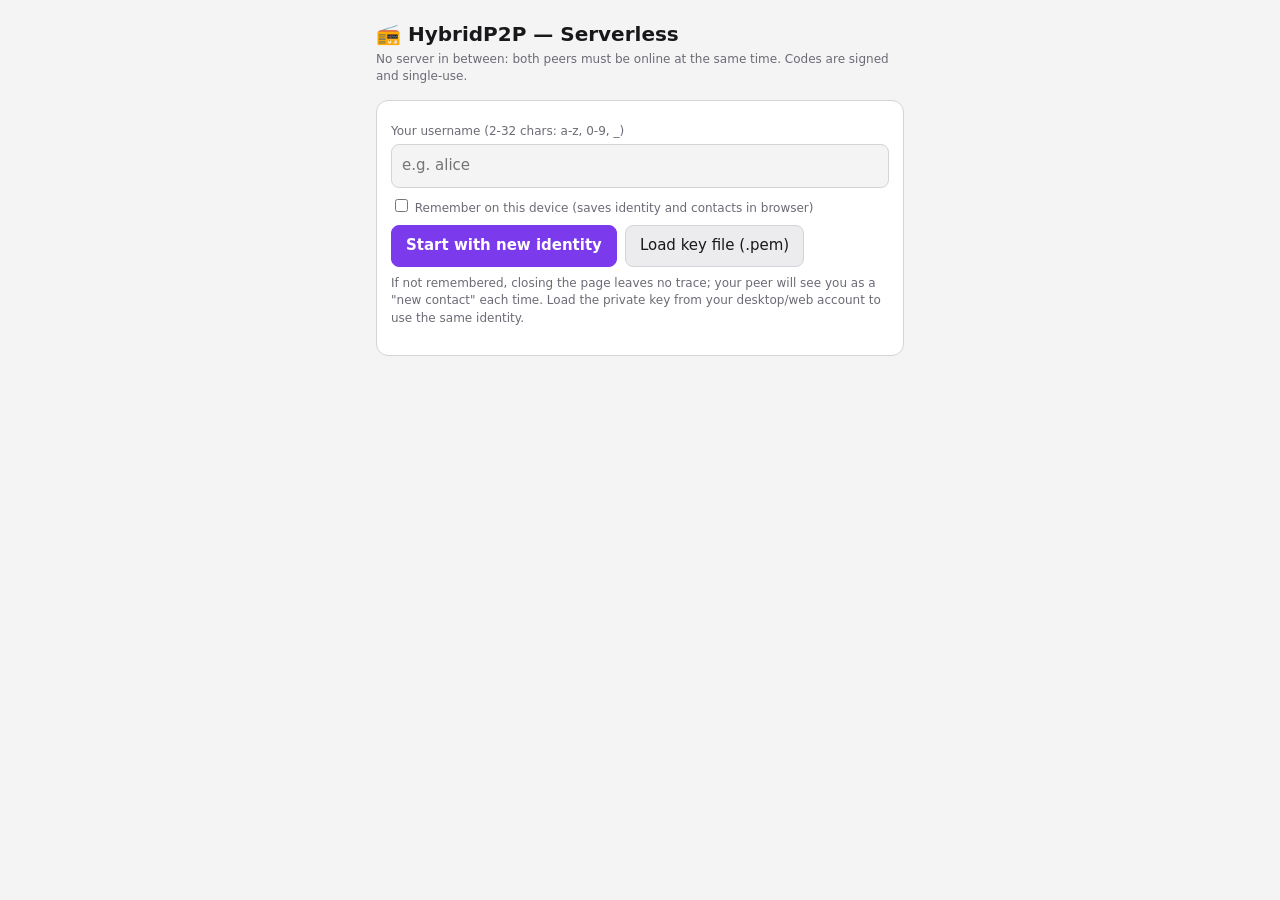
==== commit 9b6b6031: "i18n(serverless): translate serverless P2P web UI and shared ICE/quality labels to English" ====
--- a/static/serverless.html
+++ b/static/serverless.html
@@ -1,5 +1,5 @@
 <!DOCTYPE html>
-<html lang="tr">
+<html lang="en">
 <head>
 <meta charset="UTF-8">
 <!-- resizes-content: klavye açılınca sayfa küçülür (sohbet başlığı ve kimlik rozeti kaybolmaz) -->
@@ -24,7 +24,7 @@
                img-src data: blob:; media-src blob: mediastream:; connect-src 'none';
                base-uri 'none'; form-action 'none'">
 <meta name="referrer" content="no-referrer">
-<title>HybridP2P — Sunucusuz</title>
+<title>HybridP2P — Serverless</title>
 <style>
   :root {
     --bg: #09090b; --surface: #18181b; --surface-alt: #27272a; --border: #3f3f46;
@@ -121,74 +121,74 @@
 </head>
 <body>
 <main>
-  <h1>📻 HybridP2P — Sunucusuz</h1>
-  <p class="sub">Arada sunucu yok: iki taraf da aynı anda açık olmalı. Kodlar imzalıdır ve tek kullanımlıktır.</p>
+  <h1>📻 HybridP2P — Serverless</h1>
+  <p class="sub">No server in between: both peers must be online at the same time. Codes are signed and single-use.</p>
 
   <!-- ═════════════ 1. Kimlik ═════════════ -->
   <section id="setup" class="card">
-    <label for="username">Kullanıcı adınız (2-32 karakter: a-z, 0-9, _)</label>
-    <input id="username" type="text" autocomplete="off" autocapitalize="none" spellcheck="false" placeholder="ör. alice">
-    <label><input id="remember" type="checkbox"> Bu cihazda hatırla (kimlik ve rehber tarayıcıda saklanır)</label>
+    <label for="username">Your username (2-32 chars: a-z, 0-9, _)</label>
+    <input id="username" type="text" autocomplete="off" autocapitalize="none" spellcheck="false" placeholder="e.g. alice">
+    <label><input id="remember" type="checkbox"> Remember on this device (saves identity and contacts in browser)</label>
     <div class="row">
-      <button id="btn-new-id" class="primary">Yeni kimlikle başla</button>
-      <button id="btn-load-key">Anahtar dosyası yükle (.pem)</button>
+      <button id="btn-new-id" class="primary">Start with new identity</button>
+      <button id="btn-load-key">Load key file (.pem)</button>
       <input id="key-file" type="file" accept=".pem,.txt" class="hidden">
     </div>
-    <p class="sub" style="margin-top:8px">Hatırlanmazsa sayfa kapanınca hiçbir iz kalmaz; karşı taraf sizi her seferinde "yeni kişi" görür.
-      Masaüstü/web hesabınızın özel anahtarını yüklerseniz aynı kimlikle görünürsünüz.</p>
+    <p class="sub" style="margin-top:8px">If not remembered, closing the page leaves no trace; your peer will see you as a "new contact" each time.
+      Load the private key from your desktop/web account to use the same identity.</p>
     <div id="setup-status" class="status"></div>
   </section>
 
   <section id="identity" class="card hidden">
     <div class="row"><strong id="me-name" class="grow"></strong>
-      <button id="btn-copy-card">Kişi kartımı kopyala</button>
-      <button id="btn-forget" class="danger hidden">Unut</button></div>
+      <button id="btn-copy-card">Copy my contact card</button>
+      <button id="btn-forget" class="danger hidden">Forget</button></div>
     <div id="me-fp" class="fp"></div>
   </section>
 
   <!-- ═════════════ 2. Bağlantı ═════════════ -->
   <section id="connect" class="card hidden">
     <details id="ice-box" class="ice">
-      <summary>Bağlantı yardımcısı (STUN): <span id="ice-current"></span></summary>
-      <select id="ice-preset" aria-label="Bağlantı yardımcısı"></select>
+      <summary>Connection helper (STUN): <span id="ice-current"></span></summary>
+      <select id="ice-preset" aria-label="Connection helper"></select>
       <textarea id="ice-custom" class="hidden" spellcheck="false" autocapitalize="none"
-                placeholder="stun:sunucu.ornek.com:3478&#10;turn:sunucu.ornek.com:3478 kullanici sifre"></textarea>
+                placeholder="stun:server.example.com:3478&#10;turn:server.example.com:3478 username password"></textarea>
       <div id="ice-hint" class="sub" style="margin:6px 0 0"></div>
     </details>
     <div class="tabs">
-      <button id="tab-start" class="active">Bağlantı başlat</button>
-      <button id="tab-answer">Koda cevap ver</button>
+      <button id="tab-start" class="active">Start Connection</button>
+      <button id="tab-answer">Answer Code</button>
     </div>
     <div id="pane-start">
-      <label for="mode">Bağlantı türü</label>
+      <label for="mode">Connection type</label>
       <select id="mode">
-        <option value="chat">Yazılı mesajlaşma ve dosya</option>
-        <option value="audio">Sesli arama</option>
-        <option value="video">Görüntülü arama</option>
+        <option value="chat">Text chat &amp; files</option>
+        <option value="audio">Audio call</option>
+        <option value="video">Video call</option>
       </select>
-      <div class="row"><button id="btn-offer" class="primary">1. Teklif kodu üret</button></div>
+      <div class="row"><button id="btn-offer" class="primary">1. Generate Offer Code</button></div>
       <div id="offer-box" class="hidden">
-        <label>Teklif kodunuz — karşı tarafa gönderin</label>
+        <label>Your offer code — send to your peer</label>
         <textarea id="offer-code" readonly></textarea>
-        <div class="row"><button data-copy="offer-code">Kopyala</button><button data-share="offer-code">Paylaş</button></div>
+        <div class="row"><button data-copy="offer-code">Copy</button><button data-share="offer-code">Share</button></div>
         <div id="offer-qr" class="qr"></div>
-        <label>2. Karşı tarafın cevap kodu</label>
+        <label>2. Peer's answer code</label>
         <textarea id="answer-in"></textarea>
-        <div class="row"><button data-paste="answer-in">Panodan yapıştır</button><button data-scan="answer-in" class="scan-btn hidden">QR okut</button>
-          <button id="btn-connect" class="primary grow">3. Doğrula ve bağlan</button></div>
+        <div class="row"><button data-paste="answer-in">Paste from clipboard</button><button data-scan="answer-in" class="scan-btn hidden">Scan QR</button>
+          <button id="btn-connect" class="primary grow">3. Verify &amp; Connect</button></div>
       </div>
       <div id="start-status" class="status"></div>
     </div>
     <div id="pane-answer" class="hidden">
-      <label>1. Karşı tarafın teklif kodu</label>
+      <label>1. Peer's offer code</label>
       <textarea id="offer-in"></textarea>
-      <div class="row"><button data-paste="offer-in">Panodan yapıştır</button><button data-scan="offer-in" class="scan-btn hidden">QR okut</button>
-        <button id="btn-answer" class="primary grow">2. Doğrula ve cevap üret</button></div>
+      <div class="row"><button data-paste="offer-in">Paste from clipboard</button><button data-scan="offer-in" class="scan-btn hidden">Scan QR</button>
+        <button id="btn-answer" class="primary grow">2. Verify &amp; Generate Answer</button></div>
       <div id="answer-ident" class="status"></div>
       <div id="answer-box" class="hidden">
-        <label>Cevap kodunuz — karşı tarafa gönderin; bağlantı bekleniyor…</label>
+        <label>Your answer code — send to your peer; waiting for connection…</label>
         <textarea id="answer-code" readonly></textarea>
-        <div class="row"><button data-copy="answer-code">Kopyala</button><button data-share="answer-code">Paylaş</button></div>
+        <div class="row"><button data-copy="answer-code">Copy</button><button data-share="answer-code">Share</button></div>
         <div id="answer-qr" class="qr"></div>
       </div>
       <div id="answer-status" class="status"></div>
@@ -197,26 +197,26 @@
   </section>
 
   <section id="contacts" class="card hidden">
-    <div class="row"><strong class="grow">Rehber</strong><button id="btn-import-card">Kişi kartı ekle</button></div>
+    <div class="row"><strong class="grow">Contacts</strong><button id="btn-import-card">Add contact card</button></div>
     <div id="contact-list" class="sub" style="margin-top:8px"></div>
     <div id="import-box" class="hidden">
       <textarea id="import-text" placeholder='{"username": "...", "public_key": "-----BEGIN PUBLIC KEY-----...", "fingerprint": "..."}'></textarea>
-      <div class="row"><button id="btn-import-save" class="primary">Ekle</button><span id="import-status" class="status"></span></div>
+      <div class="row"><button id="btn-import-save" class="primary">Add</button><span id="import-status" class="status"></span></div>
     </div>
   </section>
 
   <!-- ═════════════ 3. Sohbet ═════════════ -->
   <section id="chat" class="hidden">
-    <div class="row" style="margin-top:0"><strong id="peer-name" class="grow"></strong><button id="btn-close" class="danger">Bağlantıyı kapat</button></div>
+    <div class="row" style="margin-top:0"><strong id="peer-name" class="grow"></strong><button id="btn-close" class="danger">Close connection</button></div>
     <div id="peer-badge" class="badge"></div>
     <div id="messages"></div>
     <div id="chat-status" class="status bad"></div>
-    <div id="chat-again" class="row hidden"><button class="primary grow" data-again>Yeni bağlantı kur</button></div>
+    <div id="chat-again" class="row hidden"><button class="primary grow" data-again>Start new connection</button></div>
     <div class="composer">
-      <button id="btn-attach" title="Dosya gönder">📎</button>
+      <button id="btn-attach" title="Send file">📎</button>
       <input id="file-input" type="file" class="hidden">
-      <input id="msg-input" type="text" placeholder="Mesaj yazın…" maxlength="8000" autocomplete="off">
-      <button id="btn-send" class="primary">Gönder</button>
+      <input id="msg-input" type="text" placeholder="Type a message…" maxlength="8000" autocomplete="off">
+      <button id="btn-send" class="primary">Send</button>
     </div>
   </section>
   <!-- ═════════════ 4. Arama ═════════════ -->
@@ -231,13 +231,13 @@
       <div id="call-quality"></div>
     </div>
     <div id="call-controls" class="call-controls">
-      <button id="btn-mic" title="Mikrofonu kapat" aria-label="Mikrofon">🎤</button>
-      <button id="btn-cam" title="Kamerayı kapat" aria-label="Kamera">📷</button>
-      <button id="btn-flip" title="Ön/arka kamera" aria-label="Kamerayı çevir" class="hidden">🔄</button>
-      <button id="btn-unmute" title="Sesi aç" aria-label="Sesi aç" class="hidden">🔊</button>
-      <button id="btn-hang" class="hang" title="Kapat" aria-label="Aramayı kapat">✖</button>
+      <button id="btn-mic" title="Mute microphone" aria-label="Microphone">🎤</button>
+      <button id="btn-cam" title="Turn camera off" aria-label="Camera">📷</button>
+      <button id="btn-flip" title="Switch front/back camera" aria-label="Switch camera" class="hidden">🔄</button>
+      <button id="btn-unmute" title="Unmute audio" aria-label="Unmute audio" class="hidden">🔊</button>
+      <button id="btn-hang" class="hang" title="End call" aria-label="End call">✖</button>
     </div>
-    <div id="call-end" class="hidden"><button class="primary" data-again style="width:100%">Yeni bağlantı kur</button></div>
+    <div id="call-end" class="hidden"><button class="primary" data-again style="width:100%">Start new connection</button></div>
   </section>
 </main>
 
@@ -2752,11 +2752,11 @@
   // ── bağlantı yardımcısı (STUN/TURN) seçimi — desktop/p2p_core.py ice_servers_for ile birebir ──
   const ICE_DEFAULT = "google+cloudflare";
   const ICE_PRESETS = {
-    "google+cloudflare": "Google + Cloudflare (varsayılan)",
-    "cloudflare": "Yalnızca Cloudflare",
-    "google": "Yalnızca Google",
-    "custom": "Özel sunucu (kendi STUN/TURN'ünüz)",
-    "lan": "Yalnızca yerel ağ (dış sunucu yok)",
+    "google+cloudflare": "Google + Cloudflare (default)",
+    "cloudflare": "Cloudflare only",
+    "google": "Google only",
+    "custom": "Custom server (your own STUN/TURN)",
+    "lan": "Local network only (no external server)",
   };
   const PUBLIC_STUN = {
     google: ["stun:stun.l.google.com:19302", "stun:stun1.l.google.com:19302"],
@@ -2887,9 +2887,9 @@
 
   function qualityLabel(level, hasVideo) {
       if (!level) return "";
-      if (!hasVideo) return "Bağlantı zayıf — ses öncelikli";
-      return level === MAX_LEVEL ? `Bağlantı çok zayıf — görüntü ${WEB_LEVELS[level].height}p, ses öncelikli`
-                                 : `Bağlantı zayıf — görüntü ${WEB_LEVELS[level].height}p'ye düşürüldü`;
+      if (!hasVideo) return "Weak connection — audio prioritized";
+      return level === MAX_LEVEL ? `Very weak connection — video ${WEB_LEVELS[level].height}p, audio prioritized`
+                                 : `Weak connection — video lowered to ${WEB_LEVELS[level].height}p`;
   }
 
   /** Görüşme boyunca izler; durdurma fonksiyonu döner. onChange(level) */
@@ -2930,7 +2930,7 @@
   const me = { username: "", priv: null, pubDer: null, fp: "", remember: false };
   const contacts = new Map();                 // kullanıcı adı → { fp, pubDer }
   const session = { pc: null, channel: null, offerSdp: "", ident: null, mode: "chat" };
-  const MODE_LABELS = { chat: "Yazılı mesajlaşma", audio: "Sesli arama", video: "Görüntülü arama" };
+  const MODE_LABELS = { chat: "Text chat", audio: "Audio call", video: "Video call" };
   // Arama durumu (yalnızca audio/video): yerel akış, sayaç, ekranı açık tutma kilidi
   const call = { stream: null, open: false, ended: false, timer: null, started: 0, facing: "user", wakeLock: null,
                  stopQuality: null };
@@ -2975,38 +2975,38 @@
     me.remember = $("remember").checked || me.remember;
     await persist();
     show("setup", false); show("identity"); show("connect"); show("contacts");
-    $("me-name").textContent = `Kimliğiniz: ${username}` + (me.remember ? " (bu cihazda hatırlanıyor)" : " (geçici)");
+    $("me-name").textContent = `Your Identity: ${username}` + (me.remember ? " (remembered on this device)" : " (ephemeral)");
     $("me-fp").textContent = me.fp;
     show("btn-forget", me.remember);
     renderContacts();
   }
   function readUsername() {
     const u = $("username").value.trim().toLowerCase();
-    if (!C.USERNAME_RE.test(u)) { setStatus($("setup-status"), "Kullanıcı adı 2-32 karakter olmalı: a-z, 0-9, _", "bad"); return null; }
+    if (!C.USERNAME_RE.test(u)) { setStatus($("setup-status"), "Username must be 2-32 chars: a-z, 0-9, _", "bad"); return null; }
     return u;
   }
   $("btn-new-id").onclick = async () => {
     const u = readUsername(); if (!u) return;
     $("btn-new-id").disabled = true;
-    setStatus($("setup-status"), "RSA-4096 anahtar üretiliyor (telefonda birkaç saniye sürebilir)…", "info");
+    setStatus($("setup-status"), "Generating RSA-4096 keys (may take a few seconds on mobile)…", "info");
     try { await startWith(await C.generateIdentity(), u); }
-    catch (e) { setStatus($("setup-status"), "Anahtar üretilemedi: " + e.message, "bad"); $("btn-new-id").disabled = false; }
+    catch (e) { setStatus($("setup-status"), "Key generation failed: " + e.message, "bad"); $("btn-new-id").disabled = false; }
   };
   $("btn-load-key").onclick = () => $("key-file").click();
   $("key-file").onchange = async () => {
     const f = $("key-file").files[0]; $("key-file").value = "";
     const u = readUsername(); if (!f || !u) return;
     try { await startWith(await C.importPrivatePkcs8(C.pemToDer(await f.text(), "PRIVATE KEY")), u); }
-    catch (e) { setStatus($("setup-status"), "Anahtar okunamadı (PKCS8 PEM bekleniyor; şifreli yedekler desteklenmez): " + e.message, "bad"); }
+    catch (e) { setStatus($("setup-status"), "Could not read key (PKCS8 PEM expected; encrypted backups not supported): " + e.message, "bad"); }
   };
-  $("btn-forget").onclick = () => { if (confirm("Bu cihazdaki kimlik ve rehber silinsin mi?")) forget(); };
+  $("btn-forget").onclick = () => { if (confirm("Erase saved identity and contacts from this device?")) forget(); };
   $("btn-copy-card").onclick = () => copyText(JSON.stringify(
-    { username: me.username, public_key: C.derToPem(me.pubDer), fingerprint: me.fp }, null, 2), "Kişi kartınız kopyalandı.");
-
-  // ── rehber ──
+    { username: me.username, public_key: C.derToPem(me.pubDer), fingerprint: me.fp }, null, 2), "Contact card copied.");
+
+  // ── contacts ──
   function renderContacts() {
     const box = $("contact-list"); box.textContent = "";
-    if (!contacts.size) { box.textContent = "Rehber boş. İlk bağlantıda parmak izini karşılaştırıp ekleyebilir ya da kişi kartı içe aktarabilirsiniz."; return; }
+    if (!contacts.size) { box.textContent = "Contacts list is empty. Compare fingerprints on first connection or import a contact card."; return; }
     for (const [u, c] of contacts) {
       const d = document.createElement("div"); d.style.marginBottom = "6px";
       const b = document.createElement("strong"); b.textContent = u;
@@ -3017,7 +3017,7 @@
   async function addContact(username, pubDer) {
     const fp = await C.fingerprint(pubDer);
     const old = contacts.get(username);
-    if (old && old.fp !== fp) throw new Error(`'${username}' rehberde FARKLI bir anahtarla kayıtlı — kart sahte olabilir.`);
+    if (old && old.fp !== fp) throw new Error(`'${username}' is saved with a DIFFERENT key — card may be forged.`);
     contacts.set(username, { fp, pubDer }); await persist(); renderContacts();
   }
   $("btn-import-card").onclick = () => show("import-box", $("import-box").classList.contains("hidden"));
@@ -3025,24 +3025,24 @@
     try {
       const card = JSON.parse($("import-text").value);
       const u = String(card.username || "").toLowerCase();
-      if (!C.USERNAME_RE.test(u)) throw new Error("Karttaki kullanıcı adı geçersiz.");
-      if (u === me.username) throw new Error("Kendi kartınızı ekleyemezsiniz.");
+      if (!C.USERNAME_RE.test(u)) throw new Error("Invalid username in card.");
+      if (u === me.username) throw new Error("You cannot add your own card.");
       const der = C.pemToDer(String(card.public_key || ""), "PUBLIC KEY");
       await C.importPublic(der);
       const fp = await C.fingerprint(der);
       if (card.fingerprint && String(card.fingerprint).trim().toUpperCase() !== fp)
-        throw new Error("Karttaki parmak izi anahtarla uyuşmuyor — kart değiştirilmiş olabilir.");
+        throw new Error("Fingerprint in card does not match key — card may be tampered.");
       await addContact(u, der);
-      setStatus($("import-status"), `'${u}' eklendi.`, "ok"); $("import-text").value = "";
+      setStatus($("import-status"), `Added '${u}'.`, "ok"); $("import-text").value = "";
     } catch (e) { setStatus($("import-status"), e.message, "bad"); }
   };
   const lookup = (u) => (contacts.get(u) || {}).fp || null;
 
-  // ── pano, paylaşım, QR ──
+  // ── clipboard, share, QR ──
   async function copyText(text, note) {
-    if (NATIVE) { NATIVE.copy(text); return toast(note || "Kopyalandı."); }
-    try { await navigator.clipboard.writeText(text); toast(note || "Kopyalandı."); }
-    catch (e) { toast("Panoya yazılamadı; metni seçip elle kopyalayın."); }
+    if (NATIVE) { NATIVE.copy(text); return toast(note || "Copied."); }
+    try { await navigator.clipboard.writeText(text); toast(note || "Copied."); }
+    catch (e) { toast("Could not write to clipboard; select text and copy manually."); }
   }
   function toast(text) { setStatus($("start-status"), text, "info"); setStatus($("answer-status"), text, "info"); }
   document.addEventListener("click", async (ev) => {
@@ -3052,11 +3052,11 @@
       const text = $(t.dataset.share).value;
       if (NATIVE) NATIVE.share(text);
       else if (navigator.share) { try { await navigator.share({ text }); } catch (e) {} }
-      else copyText(text, "Paylaşım desteklenmiyor; kod panoya kopyalandı.");
+      else copyText(text, "Sharing not supported; code copied to clipboard.");
     }
     if (t.dataset.paste) {
       try { $(t.dataset.paste).value = (NATIVE ? NATIVE.paste() : await navigator.clipboard.readText()).trim(); }
-      catch (e) { toast("Panoya erişilemedi; kodu alana uzun basıp yapıştırın."); }
+      catch (e) { toast("Could not read clipboard; long-press the field and paste manually."); }
     }
     if (t.dataset.scan) scanInto($(t.dataset.scan));
   });
@@ -3065,19 +3065,19 @@
     try {
       const qr = qrcode(0, "L"); qr.addData(code, "Byte"); qr.make();
       const img = document.createElement("img");
-      img.src = qr.createDataURL(4, 4); img.alt = "Bağlantı kodu QR";
-      img.title = "Büyütmek için dokunun";
+      img.src = qr.createDataURL(4, 4); img.alt = "Connection code QR";
+      img.title = "Tap to enlarge";
       img.onclick = () => {
         const full = document.createElement("div"); full.className = "qr-full";
         const big = img.cloneNode(); full.append(big); full.onclick = () => full.remove();
         document.body.append(full);
       };
       const note = document.createElement("div"); note.className = "sub";
-      note.textContent = "QR (okumazsa kodu kopyalayıp gönderin). Büyütmek için dokunun.";
+      note.textContent = "QR (if scan fails, copy & send code). Tap to enlarge.";
       box.append(note, img);
     } catch (e) {
       const note = document.createElement("div"); note.className = "sub";
-      note.textContent = "Kod QR'a sığmayacak kadar uzun — kopyala/paylaş kullanın.";
+      note.textContent = "Code is too long for QR — use Copy/Share instead.";
       box.append(note);
     }
   }
@@ -3089,7 +3089,7 @@
     if (NATIVE) {
       const text = await new Promise((res) => { window.__hp2pScanResult = res; NATIVE.scanQr(); });
       window.__hp2pScanResult = null;
-      if (text) target.value = text.trim(); else toast("QR okunmadı.");
+      if (text) target.value = text.trim(); else toast("QR not scanned.");
       return;
     }
     const video = $("scan-video"); let stream;
@@ -3102,17 +3102,17 @@
         if (codes.length) { target.value = codes[0].rawValue.trim(); break; }
         await new Promise((r) => setTimeout(r, 200));
       }
-    } catch (e) { toast("QR okunamadı: " + e.message); }
+    } catch (e) { toast("QR scan failed: " + e.message); }
     finally { if (stream) stream.getTracks().forEach((t) => t.stop()); show("scan-video", false); }
   }
 
-  // ── bağlantı yardımcısı (STUN/TURN) seçimi ──
+  // ── connection helper (STUN/TURN) ──
   const ICE_HINTS = {
-    "google+cloudflare": "Google ve Cloudflare STUN sunucuları yalnızca IP adresinizi görür; içerik doğrudan akar.",
-    "cloudflare": "Yalnızca Cloudflare'in STUN sunucusu IP adresinizi görür.",
-    "google": "Yalnızca Google'ın STUN sunucuları IP adresinizi görür.",
-    "custom": "Satır başına bir sunucu:  stun:sunucu:3478  ya da  turn:sunucu:3478 kullanıcı şifre",
-    "lan": "Hiçbir dış sunucuya istek gitmez; yalnızca aynı ağdaki (ya da açık IP'li) cihazlarla bağlanır.",
+    "google+cloudflare": "Google & Cloudflare STUN servers only see your IP address; media flows directly peer-to-peer.",
+    "cloudflare": "Only Cloudflare's STUN server sees your IP address.",
+    "google": "Only Google's STUN servers see your IP address.",
+    "custom": "One server per line:  stun:server:3478  or  turn:server:3478 username password",
+    "lan": "No requests to external servers; connects only to devices on the same network (or reachable IP).",
   };
   for (const [k, v] of Object.entries(C.ICE_PRESETS)) {
     const o = document.createElement("option"); o.value = k; o.textContent = v; $("ice-preset").append(o);
@@ -3124,8 +3124,8 @@
     show("ice-custom", ice.preset === "custom");
     let hint = ICE_HINTS[ice.preset], cls = "sub";
     if (ice.preset === "custom") {
-      try { hint += `\n✓ ${C.iceServersFor("custom", ice.custom).length} sunucu`; }
-      catch (e) { hint = "Hata: " + e.message; cls = "sub bad"; }
+      try { hint += `\n✓ ${C.iceServersFor("custom", ice.custom).length} server(s)`; }
+      catch (e) { hint = "Error: " + e.message; cls = "sub bad"; }
     }
     $("ice-hint").textContent = hint; $("ice-hint").className = cls; $("ice-hint").style.whiteSpace = "pre-wrap";
   }
@@ -3158,22 +3158,22 @@
   }
   function identText(id) {
     switch (id.status) {
-      case C.S.VERIFIED: return [`✓ ${id.username} — kimlik doğrulandı (rehberdeki anahtarla eşleşiyor)`, "ok"];
-      case C.S.NEW: return [`? ${id.username} — rehberinizde yok. Parmak izini karşı tarafla başka bir kanaldan karşılaştırın:\n${id.fingerprint}`, "info"];
-      case C.S.LEGACY: return ["⛔ Eski biçim kod: gönderenin kimliği doğrulanamadığı için bu sayfa kabul etmiyor. Karşı taraf uygulamasını güncellemeli.", "bad"];
-      default: return [`⛔ ${id.username ? "'" + id.username + "' " : ""}bağlantı engellendi: ${id.detail}`, "bad"];
-    }
-  }
-
-  // ── yerel medya (mikrofon/kamera) ──
+      case C.S.VERIFIED: return [`✓ ${id.username} — identity verified (matches saved key)`, "ok"];
+      case C.S.NEW: return [`? ${id.username} — not in your contacts. Verify fingerprint out-of-band:\n${id.fingerprint}`, "info"];
+      case C.S.LEGACY: return ["⛔ Legacy code format: sender identity cannot be verified; rejected by this page.", "bad"];
+      default: return [`⛔ ${id.username ? "'" + id.username + "' " : ""}connection blocked: ${id.detail}`, "bad"];
+    }
+  }
+
+  // ── local media (mic/camera) ──
   function mediaError(e, mode) {
-    const what = mode === "video" ? "Kamera ve mikrofon" : "Mikrofon";
+    const what = mode === "video" ? "Camera & microphone" : "Microphone";
     switch (e && e.name) {
       case "NotAllowedError": case "SecurityError":
-        return `${what} izni verilmedi. Adres çubuğundaki izin simgesinden izin verip tekrar deneyin.`;
-      case "NotFoundError": case "OverconstrainedError": return `Bu cihazda ${what.toLowerCase()} bulunamadı.`;
-      case "NotReadableError": return `${what} başka bir uygulama tarafından kullanılıyor.`;
-      default: return `${what} açılamadı: ${e && e.message || e}`;
+        return `${what} permission denied. Allow access via the address bar icon and retry.`;
+      case "NotFoundError": case "OverconstrainedError": return `${what} not found on this device.`;
+      case "NotReadableError": return `${what} is in use by another application.`;
+      default: return `Could not open ${what.toLowerCase()}: ${e && e.message || e}`;
     }
   }
   function videoConstraints(facing) {
@@ -3181,7 +3181,7 @@
   }
   async function startLocalMedia(mode) {
     if (!navigator.mediaDevices || !navigator.mediaDevices.getUserMedia)
-      throw new Error("Bu tarayıcı mikrofon/kameraya erişemiyor (sayfa https ya da localhost üzerinden açılmalı).");
+      throw new Error("This browser cannot access mic/camera (open over HTTPS or localhost).");
     stopLocalMedia();
     try {
       call.stream = await navigator.mediaDevices.getUserMedia({
@@ -3211,10 +3211,10 @@
     pc.onconnectionstatechange = () => {
       const st = pc.connectionState;
       if (st === "connected") { setStatus($("call-status"), "", ""); openCall(identGetter()); }
-      else if (st === "failed" || st === "closed") endCall(st === "failed" ? "bağlantı kurulamadı/koptu" : "kapandı");
+      else if (st === "failed" || st === "closed") endCall(st === "failed" ? "connection failed/dropped" : "closed");
       else if (st === "disconnected") {
-        setStatus($("call-status"), "Bağlantı koptu, bekleniyor…", "");
-        setTimeout(() => { if (pc === session.pc && pc.connectionState === "disconnected") endCall("bağlantı koptu"); }, 8000);
+        setStatus($("call-status"), "Connection interrupted, waiting…", "");
+        setTimeout(() => { if (pc === session.pc && pc.connectionState === "disconnected") endCall("disconnected"); }, 8000);
       }
     };
   }
@@ -3224,10 +3224,10 @@
     $("btn-offer").disabled = true; $("mode").disabled = true;
     try {
       if (mode !== "chat") {
-        setStatus($("start-status"), `${MODE_LABELS[mode]}: ${mode === "video" ? "kamera ve mikrofon" : "mikrofon"} izni isteniyor…`, "info");
+        setStatus($("start-status"), `${MODE_LABELS[mode]}: requesting ${mode === "video" ? "camera and microphone" : "microphone"} access…`, "info");
         await startLocalMedia(mode);                         // izin teklif üretilmeden önce istenir
       }
-      setStatus($("start-status"), "Ağ adresleri toplanıyor (2-6 sn)…", "info");
+      setStatus($("start-status"), "Gathering network addresses (2-6s)…", "info");
       const pc = newPc();
       session.mode = mode;
       if (mode === "chat") {
@@ -3240,9 +3240,9 @@
       const code = await C.makeEnvelope({ type: "offer", mode, sdp: session.offerSdp,
                                           username: me.username, priv: me.priv, pubDer: me.pubDer });
       $("offer-code").value = code; show("offer-box"); renderQr("offer-qr", code);
-      setStatus($("start-status"), `${MODE_LABELS[mode]} teklifi hazır. Karşı tarafa gönderin ve cevabını yapıştırın.`, "info");
+      setStatus($("start-status"), `${MODE_LABELS[mode]} offer ready. Send to your peer and paste their answer.`, "info");
     } catch (e) {
-      setStatus($("start-status"), "Hata: " + e.message, "bad");
+      setStatus($("start-status"), "Error: " + e.message, "bad");
       $("btn-offer").disabled = false; $("mode").disabled = false; stopLocalMedia();
     }
   };
@@ -3251,14 +3251,14 @@
     try {
       const env = await C.parseCode($("answer-in").value);
       let id = await C.identifyPeer(env, lookup, "answer", session.offerSdp);
-      if (id.status === C.S.LEGACY) id = { status: C.S.INVALID, detail: "eski biçim kod: kimlik doğrulanamıyor" };
-      else if (env.mode !== session.mode) id = { status: C.S.INVALID, username: id.username, detail: "cevap başka bir bağlantı türüne ait" };
+      if (id.status === C.S.LEGACY) id = { status: C.S.INVALID, detail: "legacy code: cannot verify identity" };
+      else if (env.mode !== session.mode) id = { status: C.S.INVALID, username: id.username, detail: "answer belongs to a different connection mode" };
       const [text, cls] = identText(id); setStatus($("start-status"), text, cls);
       if (C.isBlocked(id)) return;
       session.ident = id;
       await session.pc.setRemoteDescription({ type: "answer", sdp: env.sdp });
-      setStatus($("start-status"), text + "\nBağlanıyor…", cls);
-    } catch (e) { setStatus($("start-status"), "Cevap kodu okunamadı: " + e.message, "bad"); }
+      setStatus($("start-status"), text + "\nConnecting…", cls);
+    } catch (e) { setStatus($("start-status"), "Could not read answer code: " + e.message, "bad"); }
   };
 
   $("btn-answer").onclick = async () => {
@@ -3270,10 +3270,10 @@
       const mode = env.mode;
       $("btn-answer").disabled = true;
       if (mode !== "chat") {
-        setStatus($("answer-status"), `${MODE_LABELS[mode]}: ${mode === "video" ? "kamera ve mikrofon" : "mikrofon"} izni isteniyor…`, "info");
+        setStatus($("answer-status"), `${MODE_LABELS[mode]}: requesting ${mode === "video" ? "camera and microphone" : "microphone"} access…`, "info");
         await startLocalMedia(mode);
       }
-      setStatus($("answer-status"), `${MODE_LABELS[mode]} için cevap hazırlanıyor (2-6 sn)…`, "info");
+      setStatus($("answer-status"), `Preparing answer for ${MODE_LABELS[mode]} (2-6s)…`, "info");
       const pc = newPc();
       session.ident = id; session.mode = mode;
       if (mode === "chat")
@@ -3286,10 +3286,10 @@
                                           username: me.username, priv: me.priv, pubDer: me.pubDer, offerSdp: env.sdp });
       $("answer-code").value = code; show("answer-box"); renderQr("answer-qr", code);
       setStatus($("answer-status"), "", "");
-    } catch (e) { setStatus($("answer-status"), "Hata: " + e.message, "bad"); $("btn-answer").disabled = false; stopLocalMedia(); }
+    } catch (e) { setStatus($("answer-status"), "Error: " + e.message, "bad"); $("btn-answer").disabled = false; stopLocalMedia(); }
   };
 
-  // ── arama ekranı ──
+  // ── call screen ──
   function hidePageForSession() {
     show("connect", false); show("contacts", false); show("identity", false);
     // Sayfa başlığını gizle: telefonda kiminle konuşulduğu ve doğrulama rozeti hep görünür kalsın
@@ -3300,7 +3300,7 @@
     if (call.open) return;
     call.open = true; call.ended = false;
     hidePageForSession(); show("call"); show("call-end", false); show("call-controls");
-    const who = id.username || "karşı taraf";
+    const who = id.username || "peer";
     $("call-peer").textContent = `${MODE_LABELS[session.mode]}: ${who}`;
     renderBadge(id, $("call-badge"));
     const isVideo = session.mode === "video";
@@ -3335,26 +3335,26 @@
     clearInterval(call.timer); call.timer = null;
     if (call.wakeLock) { call.wakeLock.release().catch(() => {}); call.wakeLock = null; }
     if (NATIVE) NATIVE.keepScreenOn(false);
-    const dur = call.started ? " · süre " + fmtDuration(Date.now() - call.started) : "";
+    const dur = call.started ? " · duration " + fmtDuration(Date.now() - call.started) : "";
     if (!call.open) {                                       // bağlanmadan bitti: kod ekranında bildir
       const target = $("offer-box").classList.contains("hidden") ? $("answer-status") : $("start-status");
-      setStatus(target, `Arama kurulamadı (${reason}). Yeni bağlantı için aşağıdaki düğmeyi kullanın.`, "bad");
+      setStatus(target, `Call could not be established (${reason}). Use the button below for a new connection.`, "bad");
       return;
     }
     $("remote-video").srcObject = null; $("local-video").srcObject = null; show("local-video", false);
-    setStatus($("call-status"), `Görüşme bitti (${reason})${dur}`, "");
+    setStatus($("call-status"), `Call ended (${reason})${dur}`, "");
     show("call-controls", false); show("call-end");
   }
   let micOn = true, camOn = true;
   $("btn-mic").onclick = () => {
     micOn = !micOn;
     call.stream && call.stream.getAudioTracks().forEach((t) => t.enabled = micOn);
-    $("btn-mic").classList.toggle("off", !micOn); $("btn-mic").title = micOn ? "Mikrofonu kapat" : "Mikrofonu aç";
+    $("btn-mic").classList.toggle("off", !micOn); $("btn-mic").title = micOn ? "Mute microphone" : "Unmute microphone";
   };
   $("btn-cam").onclick = () => {
     camOn = !camOn;
     call.stream && call.stream.getVideoTracks().forEach((t) => t.enabled = camOn);
-    $("btn-cam").classList.toggle("off", !camOn); $("btn-cam").title = camOn ? "Kamerayı kapat" : "Kamerayı aç";
+    $("btn-cam").classList.toggle("off", !camOn); $("btn-cam").title = camOn ? "Turn camera off" : "Turn camera on";
   };
   $("btn-flip").onclick = async () => {
     const sender = session.pc && session.pc.getSenders().find((x) => x.track && x.track.kind === "video");
@@ -3366,7 +3366,7 @@
     let track;
     try { track = (await navigator.mediaDevices.getUserMedia({ video: videoConstraints({ exact: next }) })).getVideoTracks()[0]; call.facing = next; }
     catch (e) {
-      setStatus($("call-quality"), "Diğer kamera açılamadı.", "");
+      setStatus($("call-quality"), "Could not switch camera.", "");
       track = (await navigator.mediaDevices.getUserMedia({ video: videoConstraints(prev) })).getVideoTracks()[0];
     }
     track.enabled = camOn;
@@ -3375,7 +3375,7 @@
     $("local-video").classList.toggle("mirror", call.facing === "user");
   };
   $("btn-unmute").onclick = playRemote;
-  $("btn-hang").onclick = () => endCall("siz kapattınız");
+  $("btn-hang").onclick = () => endCall("you hung up");
 
   // ── yeni bağlantı: sayfayı yenilemeden (geçici kimlik kaybolmasın) başa dön ──
   function backToConnect() {
@@ -3416,12 +3416,12 @@
     ch.binaryType = "arraybuffer";
     ch.bufferedAmountLowThreshold = 256 * 1024;
     ch.onopen = () => openChat(identGetter());
-    ch.onclose = () => closedChat("kanal kapandı");
+    ch.onclose = () => closedChat("channel closed");
     ch.onmessage = (ev) => onFrame(ev.data);
   }
   function openChat(id) {
     hidePageForSession(); show("chat");
-    $("peer-name").textContent = `Doğrudan bağlantı: ${id.username || "karşı taraf"}`;
+    $("peer-name").textContent = `Direct connection: ${id.username || "peer"}`;
     renderBadge(id, $("peer-badge"));
     session.pc.onconnectionstatechange = () => {
       if (["failed", "closed", "disconnected"].includes(session.pc.connectionState)) closedChat(session.pc.connectionState);
@@ -3431,24 +3431,24 @@
   }
   function renderBadge(id, b) {
     b.textContent = "";
-    if (id.status === C.S.VERIFIED) { b.className = "badge ok"; b.textContent = "✓ Kimlik doğrulandı"; return; }
+    if (id.status === C.S.VERIFIED) { b.className = "badge ok"; b.textContent = "✓ Identity verified"; return; }
     b.className = "badge info";
-    b.append(`? Yeni kişi — parmak izini karşılaştırın: ${id.fingerprint}`);
+    b.append(`? New contact — compare fingerprint: ${id.fingerprint}`);
     if (id.status === C.S.NEW) {
-      const btn = document.createElement("button"); btn.textContent = "Rehbere ekle"; btn.style.marginLeft = "8px";
+      const btn = document.createElement("button"); btn.textContent = "Add to contacts"; btn.style.marginLeft = "8px";
       btn.onclick = async () => { try { await addContact(id.username, id.pubDer); id.status = C.S.VERIFIED; renderBadge(id, b); } catch (e) { alert(e.message); } };
       b.append(btn);
     }
   }
   function closedChat(reason) {
     if ($("msg-input").disabled) return;
-    setStatus($("chat-status"), `Bağlantı kapandı (${reason}).`, "bad");
+    setStatus($("chat-status"), `Connection closed (${reason}).`, "bad");
     show("chat-again");
     ["msg-input", "btn-send", "btn-attach"].forEach((i) => $(i).disabled = true);
     for (const o of outgoing.values()) o.cancelled = true;
     incoming.clear();                                    // yarım dosyalar bellekten atılır
   }
-  $("btn-close").onclick = () => { try { session.pc.close(); } catch (e) {} closedChat("siz kapattınız"); };
+  $("btn-close").onclick = () => { try { session.pc.close(); } catch (e) {} closedChat("closed by you"); };
 
   function addMsg(text, mine, ts, id) {
     const d = document.createElement("div"); d.className = "msg" + (mine ? " me" : "");
@@ -3467,7 +3467,7 @@
   $("btn-send").onclick = send;
   $("msg-input").onkeydown = (e) => { if (e.key === "Enter") { e.preventDefault(); send(); } };
 
-  // ── dosya kartı ──
+  // ── file card ──
   function fileCard(fid, name, size, mine) {
     const d = document.createElement("div"); d.className = "msg file" + (mine ? " me" : "");
     const title = document.createElement("div"); title.textContent = `📄 ${name}`; title.style.fontWeight = "600";
@@ -3476,59 +3476,59 @@
     const state = document.createElement("div"); state.style.fontSize = "12px";
     const actions = document.createElement("div"); actions.className = "row";
     d.append(title, sub, bar, state, actions); $("messages").append(d); $("messages").scrollTop = 1e9;
-    return { bar, state, actions, progress(v) { bar.classList.remove("hidden"); bar.value = v; state.textContent = `%${Math.floor(v * 100)}`; },
+    return { bar, state, actions, progress(v) { bar.classList.remove("hidden"); bar.value = v; state.textContent = `${Math.floor(v * 100)}%`; },
              done(text, cls, btns = []) { bar.classList.add("hidden"); state.textContent = text; state.className = cls || ""; actions.replaceChildren(...btns); } };
   }
   function button(label, onclick, cls) { const b = document.createElement("button"); b.textContent = label; b.onclick = onclick; if (cls) b.className = cls; return b; }
   function cancelBtn(fid) {
-    return button("İptal", () => {
+    return button("Cancel", () => {
       if (outgoing.has(fid)) outgoing.get(fid).cancelled = true;
       const inc = incoming.get(fid); incoming.delete(fid);
       session.channel.send(JSON.stringify({ t: "file_cancel", fid }));
-      (outgoing.get(fid) || inc || {}).card?.done("İptal edildi.", "bad");
+      (outgoing.get(fid) || inc || {}).card?.done("Cancelled.", "bad");
     }, "danger");
   }
 
-  // gönderme
+  // send
   $("btn-attach").onclick = () => $("file-input").click();
   $("file-input").onchange = async () => {
     const file = $("file-input").files[0]; $("file-input").value = "";
     if (!file) return;
-    if (!file.size) return alert("Boş dosya gönderilemez.");
-    if (file.size > C.MAX_WEB_FILE_BYTES) return alert(`Tarayıcıdan en fazla ${C.fmtSize(C.MAX_WEB_FILE_BYTES)} gönderilebilir.`);
+    if (!file.size) return alert("Cannot send an empty file.");
+    if (file.size > C.MAX_WEB_FILE_BYTES) return alert(`Browser limit is ${C.fmtSize(C.MAX_WEB_FILE_BYTES)} max.`);
     const sha256 = await C.sha256hex(await file.arrayBuffer());
     const offer = { t: "file_offer", fid: C.randHex(16), name: C.safeFilename(file.name), size: file.size, sha256 };
     const card = fileCard(offer.fid, offer.name, offer.size, true);
-    card.done("Karşı tarafın onayı bekleniyor…", "", [cancelBtn(offer.fid)]);
+    card.done("Waiting for peer's approval…", "", [cancelBtn(offer.fid)]);
     outgoing.set(offer.fid, { file, offer, cancelled: false, card });
     session.channel.send(JSON.stringify(offer));
   };
   async function upload(fid) {
     const o = outgoing.get(fid); const ch = session.channel;
-    o.card.done("Gönderiliyor…", "", [cancelBtn(fid)]);
+    o.card.done("Sending…", "", [cancelBtn(fid)]);
     const buf = new Uint8Array(await o.file.arrayBuffer());
     for (let off = 0; off < buf.length; off += C.CHUNK_SIZE) {
-      if (o.cancelled || ch.readyState !== "open") return o.card.done("Gönderim durdu.", "bad");
+      if (o.cancelled || ch.readyState !== "open") return o.card.done("Transfer stopped.", "bad");
       if (ch.bufferedAmount > 1024 * 1024)                     // tampon doluysa bekle
         await new Promise((r) => { ch.onbufferedamountlow = () => { ch.onbufferedamountlow = null; r(); }; });
       ch.send(C.chunkFrame(fid, buf.subarray(off, off + C.CHUNK_SIZE)));
       o.card.progress(Math.min(1, (off + C.CHUNK_SIZE) / buf.length));
     }
     ch.send(JSON.stringify({ t: "file_end", fid }));
-    o.card.done("✓ Gönderildi (karşı taraf doğruluyor)", "");
-  }
-
-  // alma
+    o.card.done("✓ Sent (peer is verifying)", "");
+  }
+
+  // receive
   function onFrame(raw) {
     if (raw instanceof ArrayBuffer) {
       try {
         const { fid, data } = C.splitChunk(raw);
         const inc = incoming.get(fid);
         if (!inc || !inc.accepted) return;                   // onaysız parça yok sayılır
-        if (inc.received + data.length > inc.offer.size) { incoming.delete(fid); return inc.card.done("⛔ Bildirilen boyut aşıldı — atıldı.", "bad"); }
+        if (inc.received + data.length > inc.offer.size) { incoming.delete(fid); return inc.card.done("⛔ Declared size exceeded — discarded.", "bad"); }
         inc.parts.push(data.slice()); inc.received += data.length;
         inc.card.progress(inc.received / inc.offer.size);
-      } catch (e) { console.warn("parça reddedildi:", e.message); }
+      } catch (e) { console.warn("chunk rejected:", e.message); }
       return;
     }
     const f = C.parseFrame(raw); if (!f) return;
@@ -3536,10 +3536,10 @@
     else if (f.t === "ack" && pending.has(f.id)) { const m = pending.get(f.id); pending.delete(f.id); m.textContent = m.textContent.replace(/✓$/, "✓✓"); }
     else if (f.t === "file_offer") onFileOffer(f);
     else if (f.t === "file_accept" && outgoing.has(f.fid)) upload(f.fid);
-    else if (f.t === "file_reject" && outgoing.has(f.fid)) { outgoing.get(f.fid).card.done("Karşı taraf reddetti.", "bad"); outgoing.delete(f.fid); }
+    else if (f.t === "file_reject" && outgoing.has(f.fid)) { outgoing.get(f.fid).card.done("Peer rejected.", "bad"); outgoing.delete(f.fid); }
     else if (f.t === "file_cancel") {
-      if (outgoing.has(f.fid)) { outgoing.get(f.fid).cancelled = true; outgoing.get(f.fid).card.done("Karşı taraf iptal etti.", "bad"); }
-      if (incoming.has(f.fid)) { incoming.get(f.fid).card.done("Karşı taraf iptal etti.", "bad"); incoming.delete(f.fid); }
+      if (outgoing.has(f.fid)) { outgoing.get(f.fid).cancelled = true; outgoing.get(f.fid).card.done("Peer cancelled.", "bad"); }
+      if (incoming.has(f.fid)) { incoming.get(f.fid).card.done("Peer cancelled.", "bad"); incoming.delete(f.fid); }
     } else if (f.t === "file_end" && incoming.has(f.fid)) finishIncoming(f.fid);
   }
   function onFileOffer(f) {
@@ -3547,37 +3547,37 @@
     const card = fileCard(f.fid, name, f.size, false);
     if (incoming.size >= 3 || !(f.size > 0 && f.size <= C.MAX_WEB_FILE_BYTES)) {
       session.channel.send(JSON.stringify({ t: "file_reject", fid: f.fid }));
-      return card.done(f.size > C.MAX_WEB_FILE_BYTES ? `Tarayıcı için çok büyük (sınır ${C.fmtSize(C.MAX_WEB_FILE_BYTES)}) — reddedildi.` : "Reddedildi.", "bad");
+      return card.done(f.size > C.MAX_WEB_FILE_BYTES ? `Too large for browser (limit ${C.fmtSize(C.MAX_WEB_FILE_BYTES)}) — rejected.` : "Rejected.", "bad");
     }
     incoming.set(f.fid, { offer: f, parts: [], received: 0, accepted: false, card });
-    card.done("Karşı taraf bu dosyayı göndermek istiyor.", "", [
-      button("Kabul et", () => {
+    card.done("Peer wants to send this file.", "", [
+      button("Accept", () => {
         const inc = incoming.get(f.fid); if (!inc) return;
         inc.accepted = true; session.channel.send(JSON.stringify({ t: "file_accept", fid: f.fid }));
-        card.done("Alınıyor…", "", [cancelBtn(f.fid)]);
+        card.done("Receiving…", "", [cancelBtn(f.fid)]);
       }, "primary"),
-      button("Reddet", () => { incoming.delete(f.fid); session.channel.send(JSON.stringify({ t: "file_reject", fid: f.fid })); card.done("Reddettiniz.", ""); }, "danger"),
+      button("Reject", () => { incoming.delete(f.fid); session.channel.send(JSON.stringify({ t: "file_reject", fid: f.fid })); card.done("Rejected.", ""); }, "danger"),
     ]);
   }
   async function finishIncoming(fid) {
     const inc = incoming.get(fid); incoming.delete(fid);
-    if (!inc.accepted || inc.received !== inc.offer.size) return inc.card.done(`⛔ Eksik dosya (${inc.received}/${inc.offer.size} bayt) — atıldı.`, "bad");
+    if (!inc.accepted || inc.received !== inc.offer.size) return inc.card.done(`⛔ Incomplete file (${inc.received}/${inc.offer.size} bytes) — discarded.`, "bad");
     const blob = new Blob(inc.parts); inc.parts = [];
     if (await C.sha256hex(await blob.arrayBuffer()) !== inc.offer.sha256)
-      return inc.card.done("⛔ SHA-256 tutmuyor — dosya bozuk ya da değiştirilmiş; atıldı.", "bad");
+      return inc.card.done("⛔ SHA-256 mismatch — file corrupted or tampered; discarded.", "bad");
     const name = C.safeFilename(inc.offer.name);
     if (NATIVE) {                    // WebView "blob:" indiremez: uygulama İndirilenler'e yazar
-      const btn = button("💾 Kaydet", async () => {
+      const btn = button("💾 Save", async () => {
         btn.disabled = true;
         const where = await nativeSave(blob, name);
-        if (where) inc.card.done(`✓ Kaydedildi: ${where}/${name}`, "ok");
-        else { inc.card.done("Kaydedilemedi.", "bad", [btn]); btn.disabled = false; }
+        if (where) inc.card.done(`✓ Saved: ${where}/${name}`, "ok");
+        else { inc.card.done("Failed to save.", "bad", [btn]); btn.disabled = false; }
       }, "primary");
-      return inc.card.done("✓ Alındı ve doğrulandı.", "ok", [btn]);
+      return inc.card.done("✓ Received and verified.", "ok", [btn]);
     }
     const a = document.createElement("a"); a.className = "btn"; a.href = URL.createObjectURL(blob);
-    a.download = name; a.textContent = "💾 Kaydet";
-    inc.card.done("✓ Alındı ve doğrulandı.", "ok", [a]);
+    a.download = name; a.textContent = "💾 Save";
+    inc.card.done("✓ Received and verified.", "ok", [a]);
   }
   async function nativeSave(blob, name) {
     const id = NATIVE.saveBegin(name);
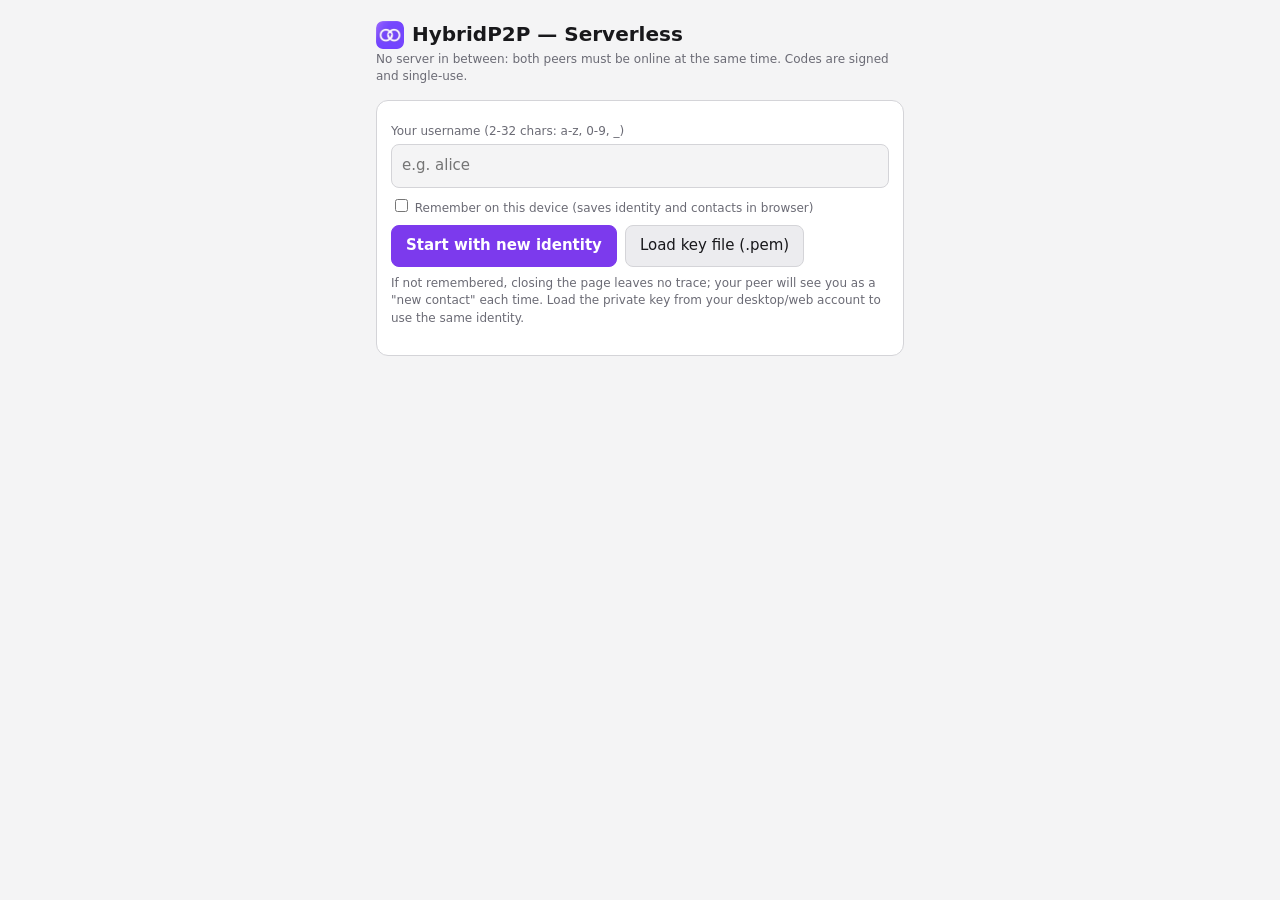
==== commit dcfda5dc: "feat(web): new icon and splash on web login, icon in serverless page (A3)" ====
--- a/static/serverless.html
+++ b/static/serverless.html
@@ -25,6 +25,7 @@
                base-uri 'none'; form-action 'none'">
 <meta name="referrer" content="no-referrer">
 <title>HybridP2P — Serverless</title>
+<link rel="icon" href="[data-uri]">
 <style>
   :root {
     --bg: #09090b; --surface: #18181b; --surface-alt: #27272a; --border: #3f3f46;
@@ -121,7 +122,7 @@
 </head>
 <body>
 <main>
-  <h1>📻 HybridP2P — Serverless</h1>
+  <h1><img src="[data-uri]" width="28" height="28" alt="" style="border-radius:7px"> HybridP2P — Serverless</h1>
   <p class="sub">No server in between: both peers must be online at the same time. Codes are signed and single-use.</p>
 
   <!-- ═════════════ 1. Kimlik ═════════════ -->
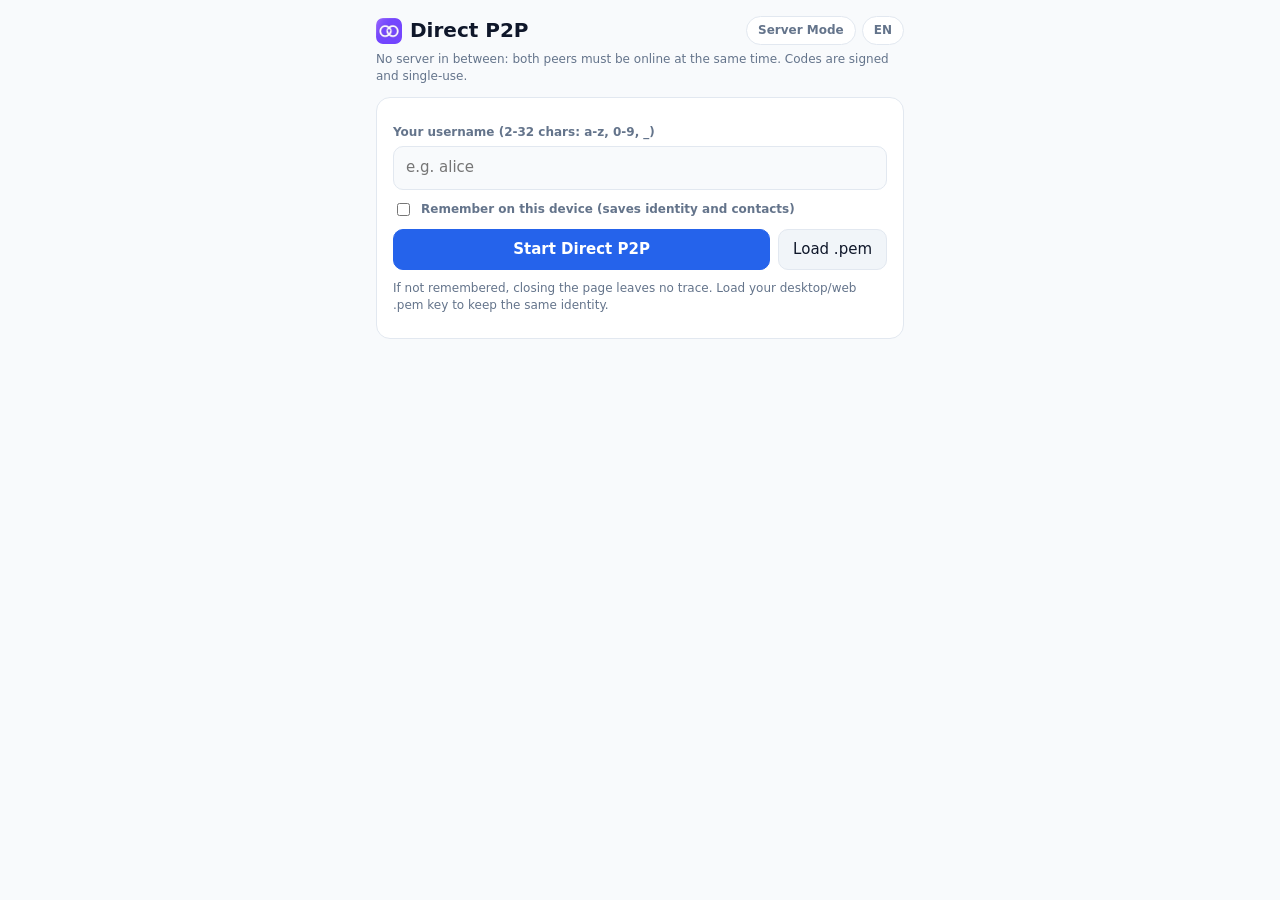
==== commit 24e1f517: "feat(serverless,docs): Signal-style mobile P2P wizard, EN/TR toggle, and documentation update" ====
--- a/static/serverless.html
+++ b/static/serverless.html
@@ -28,92 +28,112 @@
 <link rel="icon" href="[data-uri]">
 <style>
   :root {
-    --bg: #09090b; --surface: #18181b; --surface-alt: #27272a; --border: #3f3f46;
-    --text: #fafafa; --muted: #a1a1aa; --accent: #8b5cf6; --accent-2: #a78bfa;
+    --bg: #0b0f17; --surface: #131a26; --surface-alt: #1e293b; --border: #293548;
+    --text: #f8fafc; --muted: #94a3b8; --accent: #3b82f6; --accent-2: #60a5fa;
     --on-accent: #ffffff; --ok: #22c55e; --info: #60a5fa; --danger: #ef4444;
     color-scheme: dark;
   }
   @media (prefers-color-scheme: light) {
     :root {
-      --bg: #f4f4f5; --surface: #ffffff; --surface-alt: #ececef; --border: #d4d4d8;
-      --text: #18181b; --muted: #6b6b75; --accent: #7c3aed; --accent-2: #6d28d9;
+      --bg: #f8fafc; --surface: #ffffff; --surface-alt: #f1f5f9; --border: #e2e8f0;
+      --text: #0f172a; --muted: #64748b; --accent: #2563eb; --accent-2: #1d4ed8;
       --ok: #16a34a; --info: #2563eb; --danger: #dc2626; color-scheme: light;
     }
   }
   * { box-sizing: border-box; }
   body { margin: 0; background: var(--bg); color: var(--text);
          font: 15px/1.45 system-ui, -apple-system, "Segoe UI", Roboto, sans-serif; }
-  main { max-width: 560px; margin: 0 auto; padding: 16px 16px calc(16px + env(safe-area-inset-bottom)); }
-  h1 { font-size: 20px; margin: 4px 0 2px; display: flex; gap: 8px; align-items: center; }
-  .sub { color: var(--muted); font-size: 12px; margin: 0 0 14px; }
-  .card { background: var(--surface); border: 1px solid var(--border); border-radius: 12px;
-          padding: 14px; margin-bottom: 12px; }
+  main { max-width: 560px; margin: 0 auto; padding: 14px 16px calc(16px + env(safe-area-inset-bottom)); }
+  .topbar { display: flex; align-items: center; justify-content: space-between; gap: 8px; margin-bottom: 4px; }
+  .topbar-right { display: flex; align-items: center; gap: 6px; }
+  .pill { border: 1px solid var(--border); background: var(--surface); color: var(--muted);
+          border-radius: 999px; padding: 5px 11px; font-size: 12px; font-weight: 600;
+          text-decoration: none; cursor: pointer; display: inline-flex; align-items: center; gap: 4px; }
+  .pill:hover { border-color: var(--accent); color: var(--text); }
+  h1 { font-size: 20px; margin: 2px 0; display: flex; gap: 8px; align-items: center; }
+  .sub { color: var(--muted); font-size: 12px; margin: 0 0 12px; line-height: 1.4; }
+  .card { background: var(--surface); border: 1px solid var(--border); border-radius: 14px;
+          padding: 16px; margin-bottom: 12px; }
   .hidden { display: none !important; }
-  label { display: block; font-size: 12px; color: var(--muted); margin: 8px 0 4px; }
-  input[type=text], textarea { width: 100%; background: var(--bg); color: var(--text);
-          border: 1px solid var(--border); border-radius: 8px; padding: 10px; font: inherit; }
-  textarea { font: 11px/1.35 ui-monospace, Consolas, monospace; min-height: 84px; resize: vertical;
+  label { display: block; font-size: 12px; font-weight: 600; color: var(--muted); margin: 10px 0 5px; }
+  input[type=text], textarea, select { width: 100%; background: var(--bg); color: var(--text);
+          border: 1px solid var(--border); border-radius: 10px; padding: 10px 12px; font: inherit; }
+  input[type=text]:focus, textarea:focus, select:focus { outline: none; border-color: var(--accent); }
+  textarea { font: 11px/1.35 ui-monospace, Consolas, monospace; min-height: 78px; resize: vertical;
              word-break: break-all; }
-  button { font: inherit; border-radius: 8px; border: 1px solid var(--border); background: var(--surface-alt);
-           color: var(--text); padding: 9px 14px; cursor: pointer; }
+  button { font: inherit; border-radius: 10px; border: 1px solid var(--border); background: var(--surface-alt);
+           color: var(--text); padding: 9px 14px; cursor: pointer; font-weight: 500;
+           display: inline-flex; align-items: center; justify-content: center; gap: 6px; }
   button.primary { background: var(--accent); border-color: var(--accent); color: var(--on-accent); font-weight: 600; }
   button.danger { color: var(--danger); }
   button:disabled { opacity: .5; cursor: default; }
-  .row { display: flex; gap: 8px; flex-wrap: wrap; align-items: center; margin-top: 8px; }
+  .row { display: flex; gap: 8px; flex-wrap: wrap; align-items: center; margin-top: 10px; }
   .grow { flex: 1; }
-  .fp { font: 11px ui-monospace, Consolas, monospace; color: var(--muted); word-break: break-all; }
+  .fp { font: 11px ui-monospace, Consolas, monospace; color: var(--muted); word-break: break-all;
+        background: var(--bg); border: 1px solid var(--border); border-radius: 8px; padding: 8px 10px; margin-top: 8px; }
   .status { font-size: 13px; margin-top: 8px; white-space: pre-wrap; }
   .ok { color: var(--ok); } .info { color: var(--info); } .bad { color: var(--danger); }
-  .tabs { display: flex; gap: 6px; margin-bottom: 10px; }
-  .tabs button { flex: 1; } .tabs button.active { border-color: var(--accent); color: var(--accent-2); }
+  .nav-pills { display: flex; gap: 4px; background: var(--surface); border: 1px solid var(--border);
+               border-radius: 12px; padding: 4px; margin-bottom: 12px; }
+  .nav-pills button { flex: 1; border: none; background: transparent; color: var(--muted);
+                      border-radius: 8px; padding: 8px 6px; font-size: 13px; font-weight: 600; }
+  .nav-pills button.active { background: var(--accent); color: var(--on-accent); }
+  .tabs { display: flex; gap: 4px; background: var(--bg); border-radius: 10px; padding: 4px; margin-bottom: 12px; }
+  .tabs button { flex: 1; border: none; background: transparent; color: var(--muted); border-radius: 8px; padding: 8px; font-size: 13px; font-weight: 600; }
+  .tabs button.active { background: var(--surface-alt); color: var(--text); }
+  .ready-banner { display: flex; align-items: center; gap: 8px; padding: 10px 12px; margin-top: 10px;
+                  border-radius: 10px; background: rgba(34, 197, 94, 0.1); border: 1px solid rgba(34, 197, 94, 0.35);
+                  color: var(--ok); font-size: 13px; font-weight: 600; }
+  details.raw-box { margin-top: 10px; border: 1px solid var(--border); border-radius: 10px; padding: 8px 10px; background: var(--bg); }
+  details.raw-box summary { cursor: pointer; font-size: 12px; color: var(--muted); font-weight: 600; }
+  details.raw-box[open] summary { margin-bottom: 6px; color: var(--text); }
   .qr { display: flex; flex-direction: column; align-items: center; gap: 6px; margin-top: 10px; }
-  .qr img { width: min(300px, 80vw); image-rendering: pixelated; background: #fff; border-radius: 6px; cursor: zoom-in; }
+  .qr img { width: min(280px, 78vw); image-rendering: pixelated; background: #fff; border-radius: 8px; cursor: zoom-in; }
   .qr-full { position: fixed; inset: 0; background: #fff; display: flex; align-items: center;
              justify-content: center; z-index: 10; }
   .qr-full img { width: min(96vw, 96vh); image-rendering: pixelated; }
-  video.scan { width: 100%; border-radius: 8px; margin-top: 8px; }
-  /* Sohbet ekrana sabit: sayfa kaymaz (telefonda klavye açılınca başlık ve kimlik rozeti
-     yukarıda kaybolmasın); yalnızca mesaj listesi kayar. dvh: adres çubuğu/klavyeye uyar. */
+  video.scan { width: 100%; border-radius: 10px; margin-top: 8px; }
   #chat { display: flex; flex-direction: column; position: fixed; inset: 0; height: 100vh; height: 100dvh;
           max-width: 560px; margin: 0 auto; padding: 10px 16px calc(10px + env(safe-area-inset-bottom));
           background: var(--bg); }
   #chat.hidden { display: none; }
   #messages { flex: 1; overflow-y: auto; display: flex; flex-direction: column; gap: 6px; padding: 4px 0; }
-  .msg { max-width: 82%; padding: 8px 12px; border-radius: 14px; background: var(--surface-alt); word-wrap: break-word; }
-  .msg.me { align-self: flex-end; background: var(--accent); color: var(--on-accent); }
-  .msg .meta { font-size: 10px; opacity: .7; margin-top: 2px; text-align: right; }
+  .msg { max-width: 82%; padding: 9px 13px; border-radius: 16px; border-bottom-left-radius: 4px;
+         background: var(--surface-alt); border: 1px solid var(--border); word-wrap: break-word; }
+  .msg.me { align-self: flex-end; background: var(--accent); border-color: var(--accent);
+            color: var(--on-accent); border-bottom-left-radius: 16px; border-bottom-right-radius: 4px; }
+  .msg .meta { font-size: 10px; opacity: .75; margin-top: 2px; text-align: right; }
   .file { max-width: 86%; }
   progress { width: 100%; }
-  .composer { display: flex; gap: 6px; padding-top: 8px; }
-  .composer input[type=text] { flex: 1; }
+  .composer { display: flex; gap: 6px; padding-top: 8px; align-items: center; }
+  .composer input[type=text] { flex: 1; border-radius: 22px; }
   .badge { font-size: 12px; margin: 4px 0 6px; }
-  details.ice { margin-bottom: 10px; font-size: 13px; }
-  details.ice summary { cursor: pointer; color: var(--muted); }
-  select { width: 100%; background: var(--bg); color: var(--text);
-           border: 1px solid var(--border); border-radius: 8px; padding: 9px; font: inherit; }
+  details.ice { margin-bottom: 10px; font-size: 13px; border: 1px solid var(--border); border-radius: 10px; padding: 8px 10px; background: var(--bg); }
+  details.ice summary { cursor: pointer; color: var(--muted); font-weight: 600; font-size: 12px; }
   details.ice select { margin-top: 6px; }
   details.ice textarea { margin-top: 6px; min-height: 64px; }
   /* Arama ekranı: tam ekran, karşı tarafın görüntüsü arkada, kendi görüntünüz köşede */
-  #call { position: fixed; inset: 0; height: 100vh; height: 100dvh; background: #000; color: #fff; z-index: 5;
+  #call { position: fixed; inset: 0; height: 100vh; height: 100dvh; background: #0b0f17; color: #fff; z-index: 5;
           display: flex; flex-direction: column; }
   #call.hidden { display: none; }
   #remote-video { position: absolute; inset: 0; width: 100%; height: 100%; object-fit: contain; background: #000; }
   #local-video { position: absolute; right: 12px; top: calc(84px + env(safe-area-inset-top)); width: 28vw; max-width: 170px;
-                 border-radius: 10px; border: 1px solid rgba(255,255,255,.35); background: #111; z-index: 1; }
+                 border-radius: 12px; border: 1px solid rgba(255,255,255,.35); background: #111; z-index: 1; }
   #local-video.mirror { transform: scaleX(-1); }
   .call-top { position: relative; z-index: 2; padding: calc(12px + env(safe-area-inset-top)) 16px 24px;
-              background: linear-gradient(rgba(0,0,0,.75), transparent); }
+              background: linear-gradient(rgba(11,15,23,.82), transparent); }
   .call-top .badge { color: #fff; opacity: .9; }
   .call-top .badge.ok { color: #4ade80; } .call-top .badge.info { color: #93c5fd; }
   #call-voice { position: absolute; inset: 0; display: flex; flex-direction: column; align-items: center;
                 justify-content: center; gap: 10px; font-size: 18px; }
-  #call-voice .big { font-size: 72px; }
+  #call-voice .big { width: 88px; height: 88px; border-radius: 50%; background: rgba(59,130,246,.2);
+                     border: 1px solid rgba(59,130,246,.45); display: flex; align-items: center; justify-content: center; color: #93c5fd; }
   #call-quality { font-size: 12px; color: #fde68a; min-height: 16px; }
   .call-controls { position: absolute; left: 0; right: 0; bottom: calc(24px + env(safe-area-inset-bottom)); z-index: 2;
-                   display: flex; justify-content: center; gap: 18px; flex-wrap: wrap; }
-  .call-controls button { width: 62px; height: 62px; border-radius: 50%; border: none; font-size: 24px; padding: 0;
-                          background: rgba(255,255,255,.18); color: #fff; }
-  .call-controls button.off { background: #fff; color: #111; }
+                   display: flex; justify-content: center; gap: 16px; flex-wrap: wrap; }
+  .call-controls button { width: 58px; height: 58px; border-radius: 50%; border: none; padding: 0;
+                          background: rgba(255,255,255,.16); color: #fff; }
+  .call-controls button.off { background: #fff; color: #0f172a; }
   .call-controls button.hang { background: #dc2626; }
   #call-end { position: absolute; left: 16px; right: 16px; bottom: calc(24px + env(safe-area-inset-bottom)); z-index: 3;
               text-align: center; }
@@ -122,108 +142,155 @@
 </head>
 <body>
 <main>
-  <h1><img src="[data-uri]" width="28" height="28" alt="" style="border-radius:7px"> HybridP2P — Serverless</h1>
-  <p class="sub">No server in between: both peers must be online at the same time. Codes are signed and single-use.</p>
-
-  <!-- ═════════════ 1. Kimlik ═════════════ -->
+  <div class="topbar" id="topbar">
+    <h1><img src="[data-uri]" width="26" height="26" alt="" style="border-radius:7px"> Direct P2P</h1>
+    <div class="topbar-right">
+      <a id="btn-server-mode" href="./" class="pill hidden" data-i18n="server_mode">Server Mode</a>
+      <button id="btn-lang" class="pill" type="button">EN</button>
+    </div>
+  </div>
+  <p id="page-sub" class="sub" data-i18n="page_sub">No server in between: both peers must be online at the same time. Codes are signed and single-use.</p>
+
+  <nav id="mobile-nav" class="nav-pills hidden">
+    <button id="nav-connect" class="active" type="button" data-i18n="nav_connect">Connect</button>
+    <button id="nav-contacts" type="button" data-i18n="nav_contacts">Contacts</button>
+    <button id="nav-identity" type="button" data-i18n="nav_identity">Identity</button>
+  </nav>
+
+  <!-- ═════════════ 1. Kimlik Kurulumu ═════════════ -->
   <section id="setup" class="card">
-    <label for="username">Your username (2-32 chars: a-z, 0-9, _)</label>
+    <label for="username" data-i18n="username_label">Your username (2-32 chars: a-z, 0-9, _)</label>
     <input id="username" type="text" autocomplete="off" autocapitalize="none" spellcheck="false" placeholder="e.g. alice">
-    <label><input id="remember" type="checkbox"> Remember on this device (saves identity and contacts in browser)</label>
+    <label style="display:flex; align-items:center; gap:8px; cursor:pointer;">
+      <input id="remember" type="checkbox">
+      <span data-i18n="remember_device">Remember on this device (saves identity and contacts)</span>
+    </label>
     <div class="row">
-      <button id="btn-new-id" class="primary">Start with new identity</button>
-      <button id="btn-load-key">Load key file (.pem)</button>
+      <button id="btn-new-id" class="primary grow" data-i18n="start_new_id">Start Direct P2P</button>
+      <button id="btn-load-key" data-i18n="load_key">Load .pem</button>
       <input id="key-file" type="file" accept=".pem,.txt" class="hidden">
     </div>
-    <p class="sub" style="margin-top:8px">If not remembered, closing the page leaves no trace; your peer will see you as a "new contact" each time.
-      Load the private key from your desktop/web account to use the same identity.</p>
+    <p class="sub" style="margin-top:10px; margin-bottom:0;" data-i18n="setup_hint">If not remembered, closing the page leaves no trace. Load your desktop/web .pem key to keep the same identity.</p>
     <div id="setup-status" class="status"></div>
   </section>
 
+  <!-- ═════════════ 2. Kimlik Paneli ═════════════ -->
   <section id="identity" class="card hidden">
-    <div class="row"><strong id="me-name" class="grow"></strong>
-      <button id="btn-copy-card">Copy my contact card</button>
-      <button id="btn-forget" class="danger hidden">Forget</button></div>
+    <div class="row" style="margin-top:0"><strong id="me-name" class="grow"></strong>
+      <button id="btn-copy-card" data-i18n="copy_card">Copy Contact Card</button>
+      <button id="btn-forget" class="danger hidden" data-i18n="forget">Forget</button></div>
     <div id="me-fp" class="fp"></div>
   </section>
 
-  <!-- ═════════════ 2. Bağlantı ═════════════ -->
+  <!-- ═════════════ 3. Bağlantı Sihirbazı ═════════════ -->
   <section id="connect" class="card hidden">
     <details id="ice-box" class="ice">
-      <summary>Connection helper (STUN): <span id="ice-current"></span></summary>
+      <summary><span data-i18n="conn_helper">Network helper (STUN)</span>: <span id="ice-current"></span></summary>
       <select id="ice-preset" aria-label="Connection helper"></select>
       <textarea id="ice-custom" class="hidden" spellcheck="false" autocapitalize="none"
                 placeholder="stun:server.example.com:3478&#10;turn:server.example.com:3478 username password"></textarea>
       <div id="ice-hint" class="sub" style="margin:6px 0 0"></div>
     </details>
     <div class="tabs">
-      <button id="tab-start" class="active">Start Connection</button>
-      <button id="tab-answer">Answer Code</button>
+      <button id="tab-start" class="active" data-i18n="tab_start">Start Invite</button>
+      <button id="tab-answer" data-i18n="tab_join">Join with Invite</button>
     </div>
     <div id="pane-start">
-      <label for="mode">Connection type</label>
+      <label for="mode" data-i18n="conn_type">Connection type</label>
       <select id="mode">
-        <option value="chat">Text chat &amp; files</option>
-        <option value="audio">Audio call</option>
-        <option value="video">Video call</option>
+        <option value="chat" data-i18n="mode_chat">Text chat &amp; files</option>
+        <option value="audio" data-i18n="mode_audio">Audio call</option>
+        <option value="video" data-i18n="mode_video">Video call</option>
       </select>
-      <div class="row"><button id="btn-offer" class="primary">1. Generate Offer Code</button></div>
+      <div class="row"><button id="btn-offer" class="primary grow" data-i18n="btn_create_invite">1. Create Invite Code</button></div>
       <div id="offer-box" class="hidden">
-        <label>Your offer code — send to your peer</label>
-        <textarea id="offer-code" readonly></textarea>
-        <div class="row"><button data-copy="offer-code">Copy</button><button data-share="offer-code">Share</button></div>
+        <div class="ready-banner">
+          <svg width="18" height="18" fill="none" stroke="currentColor" stroke-width="2.2" viewBox="0 0 24 24"><path stroke-linecap="round" stroke-linejoin="round" d="M5 13l4 4L19 7"/></svg>
+          <span data-i18n="invite_ready">Invite ready — send to your peer</span>
+        </div>
+        <div class="row">
+          <button data-copy="offer-code" class="primary grow" data-i18n="copy_invite">Copy Invite</button>
+          <button data-share="offer-code" class="grow" data-i18n="share">Share</button>
+        </div>
         <div id="offer-qr" class="qr"></div>
-        <label>2. Peer's answer code</label>
+        <details class="raw-box">
+          <summary data-i18n="show_raw">Show raw connection code</summary>
+          <textarea id="offer-code" readonly></textarea>
+        </details>
+        <label data-i18n="step2_answer">2. Paste Peer's Answer Code</label>
         <textarea id="answer-in"></textarea>
-        <div class="row"><button data-paste="answer-in">Paste from clipboard</button><button data-scan="answer-in" class="scan-btn hidden">Scan QR</button>
-          <button id="btn-connect" class="primary grow">3. Verify &amp; Connect</button></div>
+        <div class="row">
+          <button data-paste="answer-in" data-i18n="paste">Paste</button>
+          <button data-scan="answer-in" class="scan-btn hidden" data-i18n="scan_qr">Scan QR</button>
+          <button id="btn-connect" class="primary grow" data-i18n="btn_connect">3. Verify &amp; Connect</button>
+        </div>
       </div>
       <div id="start-status" class="status"></div>
     </div>
     <div id="pane-answer" class="hidden">
-      <label>1. Peer's offer code</label>
+      <label data-i18n="join_step1">1. Paste Peer's Invite Code</label>
       <textarea id="offer-in"></textarea>
-      <div class="row"><button data-paste="offer-in">Paste from clipboard</button><button data-scan="offer-in" class="scan-btn hidden">Scan QR</button>
-        <button id="btn-answer" class="primary grow">2. Verify &amp; Generate Answer</button></div>
+      <div class="row">
+        <button data-paste="offer-in" data-i18n="paste">Paste</button>
+        <button data-scan="offer-in" class="scan-btn hidden" data-i18n="scan_qr">Scan QR</button>
+        <button id="btn-answer" class="primary grow" data-i18n="btn_answer">2. Verify &amp; Create Answer</button>
+      </div>
       <div id="answer-ident" class="status"></div>
       <div id="answer-box" class="hidden">
-        <label>Your answer code — send to your peer; waiting for connection…</label>
-        <textarea id="answer-code" readonly></textarea>
-        <div class="row"><button data-copy="answer-code">Copy</button><button data-share="answer-code">Share</button></div>
+        <div class="ready-banner">
+          <svg width="18" height="18" fill="none" stroke="currentColor" stroke-width="2.2" viewBox="0 0 24 24"><path stroke-linecap="round" stroke-linejoin="round" d="M5 13l4 4L19 7"/></svg>
+          <span data-i18n="answer_ready">Answer ready — send back and wait…</span>
+        </div>
+        <div class="row">
+          <button data-copy="answer-code" class="primary grow" data-i18n="copy_answer">Copy Answer</button>
+          <button data-share="answer-code" class="grow" data-i18n="share">Share</button>
+        </div>
         <div id="answer-qr" class="qr"></div>
+        <details class="raw-box">
+          <summary data-i18n="show_raw">Show raw connection code</summary>
+          <textarea id="answer-code" readonly></textarea>
+        </details>
       </div>
       <div id="answer-status" class="status"></div>
     </div>
     <video id="scan-video" class="scan hidden" playsinline muted></video>
   </section>
 
+  <!-- ═════════════ 4. Rehber ═════════════ -->
   <section id="contacts" class="card hidden">
-    <div class="row"><strong class="grow">Contacts</strong><button id="btn-import-card">Add contact card</button></div>
+    <div class="row" style="margin-top:0"><strong class="grow" data-i18n="nav_contacts">Contacts</strong><button id="btn-import-card" data-i18n="add_contact_card">Add contact card</button></div>
     <div id="contact-list" class="sub" style="margin-top:8px"></div>
     <div id="import-box" class="hidden">
       <textarea id="import-text" placeholder='{"username": "...", "public_key": "-----BEGIN PUBLIC KEY-----...", "fingerprint": "..."}'></textarea>
-      <div class="row"><button id="btn-import-save" class="primary">Add</button><span id="import-status" class="status"></span></div>
+      <div class="row"><button id="btn-import-save" class="primary" data-i18n="add">Add</button><span id="import-status" class="status"></span></div>
     </div>
   </section>
 
-  <!-- ═════════════ 3. Sohbet ═════════════ -->
+  <!-- ═════════════ 5. Sohbet ═════════════ -->
   <section id="chat" class="hidden">
-    <div class="row" style="margin-top:0"><strong id="peer-name" class="grow"></strong><button id="btn-close" class="danger">Close connection</button></div>
+    <div class="row" style="margin-top:0"><strong id="peer-name" class="grow"></strong><button id="btn-close" class="danger" data-i18n="close_conn">Close</button></div>
     <div id="peer-badge" class="badge"></div>
     <div id="messages"></div>
     <div id="chat-status" class="status bad"></div>
-    <div id="chat-again" class="row hidden"><button class="primary grow" data-again>Start new connection</button></div>
+    <div id="chat-again" class="row hidden"><button class="primary grow" data-again data-i18n="new_conn">Start new connection</button></div>
     <div class="composer">
-      <button id="btn-attach" title="Send file">📎</button>
+      <button id="btn-attach" title="Send file" style="padding: 9px 11px;">
+        <svg width="18" height="18" fill="none" stroke="currentColor" stroke-width="2" viewBox="0 0 24 24"><path stroke-linecap="round" stroke-linejoin="round" d="M15.172 7l-6.586 6.586a2 2 0 102.828 2.828l6.414-6.586a4 4 0 00-5.656-5.656l-6.415 6.585a6 6 0 108.486 8.486L20.5 13"/></svg>
+      </button>
       <input id="file-input" type="file" class="hidden">
-      <input id="msg-input" type="text" placeholder="Type a message…" maxlength="8000" autocomplete="off">
-      <button id="btn-send" class="primary">Send</button>
+      <input id="msg-input" type="text" placeholder="Message…" maxlength="8000" autocomplete="off">
+      <button id="btn-send" class="primary" data-i18n="send">Send</button>
     </div>
   </section>
-  <!-- ═════════════ 4. Arama ═════════════ -->
+  <!-- ═════════════ 6. Arama ═════════════ -->
   <section id="call" class="hidden">
     <video id="remote-video" autoplay playsinline></video>
-    <div id="call-voice" class="hidden"><div class="big">📞</div><div id="call-voice-name"></div></div>
+    <div id="call-voice" class="hidden">
+      <div class="big">
+        <svg width="40" height="40" fill="none" stroke="currentColor" stroke-width="1.8" viewBox="0 0 24 24"><path stroke-linecap="round" stroke-linejoin="round" d="M3 5a2 2 0 012-2h3.28a1 1 0 01.948.684l1.498 4.493a1 1 0 01-.502 1.21l-2.257 1.13a11.042 11.042 0 005.516 5.516l1.13-2.257a1 1 0 011.21-.502l4.493 1.498a1 1 0 01.684.949V19a2 2 0 01-2 2h-1C9.716 21 3 14.284 3 6V5z"/></svg>
+      </div>
+      <div id="call-voice-name"></div>
+    </div>
     <video id="local-video" class="mirror hidden" autoplay playsinline muted></video>
     <div class="call-top">
       <strong id="call-peer"></strong> · <span id="call-timer">00:00</span>
@@ -232,13 +299,23 @@
       <div id="call-quality"></div>
     </div>
     <div id="call-controls" class="call-controls">
-      <button id="btn-mic" title="Mute microphone" aria-label="Microphone">🎤</button>
-      <button id="btn-cam" title="Turn camera off" aria-label="Camera">📷</button>
-      <button id="btn-flip" title="Switch front/back camera" aria-label="Switch camera" class="hidden">🔄</button>
-      <button id="btn-unmute" title="Unmute audio" aria-label="Unmute audio" class="hidden">🔊</button>
-      <button id="btn-hang" class="hang" title="End call" aria-label="End call">✖</button>
+      <button id="btn-mic" title="Mute microphone" aria-label="Microphone">
+        <svg width="22" height="22" fill="none" stroke="currentColor" stroke-width="2" viewBox="0 0 24 24"><path stroke-linecap="round" stroke-linejoin="round" d="M19 11a7 7 0 01-7 7m0 0a7 7 0 01-7-7m7 7v4m0 0H8m4 0h4m-4-8a3 3 0 01-3-3V5a3 3 0 116 0v6a3 3 0 01-3 3z"/></svg>
+      </button>
+      <button id="btn-cam" title="Turn camera off" aria-label="Camera">
+        <svg width="22" height="22" fill="none" stroke="currentColor" stroke-width="2" viewBox="0 0 24 24"><path stroke-linecap="round" stroke-linejoin="round" d="M15 10l4.553-2.276A1 1 0 0121 8.723v6.554a1 1 0 01-1.447.894L15 14M5 18h8a2 2 0 002-2V8a2 2 0 00-2-2H5a2 2 0 00-2 2v8a2 2 0 002 2z"/></svg>
+      </button>
+      <button id="btn-flip" title="Switch front/back camera" aria-label="Switch camera" class="hidden">
+        <svg width="22" height="22" fill="none" stroke="currentColor" stroke-width="2" viewBox="0 0 24 24"><path stroke-linecap="round" stroke-linejoin="round" d="M4 4v5h.582m15.356 2A8.001 8.001 0 004.582 9m0 0H9m11 11v-5h-.581m0 0a8.003 8.003 0 01-15.357-2m15.357 2H15"/></svg>
+      </button>
+      <button id="btn-unmute" title="Unmute audio" aria-label="Unmute audio" class="hidden">
+        <svg width="22" height="22" fill="none" stroke="currentColor" stroke-width="2" viewBox="0 0 24 24"><path stroke-linecap="round" stroke-linejoin="round" d="M15.536 8.464a5 5 0 010 7.072m2.828-9.9a9 9 0 010 12.728M5.586 15H4a1 1 0 01-1-1v-4a1 1 0 011-1h1.586l4.707-4.707C10.923 3.663 12 4.109 12 5v14c0 .891-1.077 1.337-1.707.707L5.586 15z"/></svg>
+      </button>
+      <button id="btn-hang" class="hang" title="End call" aria-label="End call">
+        <svg width="24" height="24" fill="none" stroke="white" stroke-width="2" viewBox="0 0 24 24"><path stroke-linecap="round" stroke-linejoin="round" d="M6 18L18 6M6 6l12 12"/></svg>
+      </button>
     </div>
-    <div id="call-end" class="hidden"><button class="primary" data-again style="width:100%">Start new connection</button></div>
+    <div id="call-end" class="hidden"><button class="primary" data-again style="width:100%" data-i18n="new_conn">Start new connection</button></div>
   </section>
 </main>
 
@@ -2940,6 +3017,120 @@
   function setStatus(el, text, cls) { el.textContent = text || ""; el.className = "status " + (cls || ""); }
   function show(id, on = true) { $(id).classList.toggle("hidden", !on); }
 
+  const I18N = {
+    en: {
+      server_mode: "Server Mode",
+      page_sub: "No server in between: both peers must be online at the same time. Codes are signed and single-use.",
+      nav_connect: "Connect",
+      nav_contacts: "Contacts",
+      nav_identity: "Identity",
+      username_label: "Your username (2-32 chars: a-z, 0-9, _)",
+      remember_device: "Remember on this device (saves identity and contacts)",
+      start_new_id: "Start Direct P2P",
+      load_key: "Load .pem",
+      setup_hint: "If not remembered, closing the page leaves no trace. Load your desktop/web .pem key to keep the same identity.",
+      copy_card: "Copy Contact Card",
+      forget: "Forget",
+      conn_helper: "Network helper (STUN)",
+      tab_start: "Start Invite",
+      tab_join: "Join with Invite",
+      conn_type: "Connection type",
+      mode_chat: "Text chat & files",
+      mode_audio: "Audio call",
+      mode_video: "Video call",
+      btn_create_invite: "1. Create Invite Code",
+      invite_ready: "Invite ready — send to your peer",
+      copy_invite: "Copy Invite",
+      share: "Share",
+      show_raw: "Show raw connection code",
+      step2_answer: "2. Paste Peer's Answer Code",
+      paste: "Paste",
+      scan_qr: "Scan QR",
+      btn_connect: "3. Verify & Connect",
+      join_step1: "1. Paste Peer's Invite Code",
+      btn_answer: "2. Verify & Create Answer",
+      answer_ready: "Answer ready — send back and wait…",
+      copy_answer: "Copy Answer",
+      add_contact_card: "Add contact card",
+      add: "Add",
+      close_conn: "Close",
+      new_conn: "Start new connection",
+      send: "Send",
+    },
+    tr: {
+      server_mode: "Sunuculu Mod",
+      page_sub: "Arada sunucu yok: iki taraf da aynı anda açık olmalı. Kodlar imzalıdır ve tek kullanımlıktır.",
+      nav_connect: "Bağlan",
+      nav_contacts: "Rehber",
+      nav_identity: "Kimlik",
+      username_label: "Kullanıcı adınız (2-32 karakter: a-z, 0-9, _)",
+      remember_device: "Bu cihazda hatırla (kimlik ve rehberi saklar)",
+      start_new_id: "Doğrudan P2P Başlat",
+      load_key: ".pem Yükle",
+      setup_hint: "Hatırlanmazsa sayfa kapanınca iz kalmaz. Aynı kimlik için masaüstü/web .pem anahtarınızı yükleyin.",
+      copy_card: "Kişi Kartını Kopyala",
+      forget: "Unut",
+      conn_helper: "Ağ yardımcısı (STUN)",
+      tab_start: "Davet Başlat",
+      tab_join: "Davete Katıl",
+      conn_type: "Bağlantı türü",
+      mode_chat: "Yazılı sohbet ve dosya",
+      mode_audio: "Sesli arama",
+      mode_video: "Görüntülü arama",
+      btn_create_invite: "1. Davet Kodu Oluştur",
+      invite_ready: "Davet hazır — karşı tarafa gönderin",
+      copy_invite: "Daveti Kopyala",
+      share: "Paylaş",
+      show_raw: "Ham bağlantı kodunu göster",
+      step2_answer: "2. Karşı Tarafın Yanıt Kodunu Yapıştırın",
+      paste: "Yapıştır",
+      scan_qr: "QR Okut",
+      btn_connect: "3. Doğrula ve Bağlan",
+      join_step1: "1. Karşı Tarafın Davet Kodunu Yapıştırın",
+      btn_answer: "2. Doğrula ve Yanıt Oluştur",
+      answer_ready: "Yanıt hazır — geri gönderin ve bekleyin…",
+      copy_answer: "Yanıtı Kopyala",
+      add_contact_card: "Kişi kartı ekle",
+      add: "Ekle",
+      close_conn: "Kapat",
+      new_conn: "Yeni bağlantı başlat",
+      send: "Gönder",
+    },
+  };
+  let curLang = "en";
+  try {
+    const savedLang = localStorage.getItem("hybridp2p_serverless_lang");
+    if (savedLang && savedLang in I18N) curLang = savedLang;
+  } catch (e) {}
+  function applyI18n() {
+    document.querySelectorAll("[data-i18n]").forEach((el) => {
+      const k = el.dataset.i18n;
+      if (I18N[curLang][k]) el.textContent = I18N[curLang][k];
+    });
+    $("btn-lang").textContent = curLang.toUpperCase();
+  }
+  $("btn-lang").onclick = () => {
+    curLang = curLang === "en" ? "tr" : "en";
+    try { localStorage.setItem("hybridp2p_serverless_lang", curLang); } catch (e) {}
+    applyI18n();
+  };
+  if (!NATIVE && (location.protocol === "http:" || location.protocol === "https:")) {
+    show("btn-server-mode");
+  }
+  applyI18n();
+
+  let activeNav = "connect";
+  function selectNav(tab) {
+    activeNav = tab;
+    ["connect", "contacts", "identity"].forEach((t) => {
+      show(t, t === tab);
+      $("nav-" + t).classList.toggle("active", t === tab);
+    });
+  }
+  ["connect", "contacts", "identity"].forEach((t) => {
+    $("nav-" + t).onclick = () => selectNav(t);
+  });
+
   // ── isteğe bağlı kalıcılık (IndexedDB; yalnızca "Bu cihazda hatırla" ile) ──
   const DB_NAME = "hybridp2p_serverless";
   function db() {
@@ -2975,8 +3166,8 @@
     me.fp = await C.fingerprint(me.pubDer);
     me.remember = $("remember").checked || me.remember;
     await persist();
-    show("setup", false); show("identity"); show("connect"); show("contacts");
-    $("me-name").textContent = `Your Identity: ${username}` + (me.remember ? " (remembered on this device)" : " (ephemeral)");
+    show("setup", false); show("mobile-nav"); selectNav("connect");
+    $("me-name").textContent = `${username}` + (me.remember ? " (saved)" : " (ephemeral)");
     $("me-fp").textContent = me.fp;
     show("btn-forget", me.remember);
     renderContacts();
@@ -3292,10 +3483,9 @@
 
   // ── call screen ──
   function hidePageForSession() {
-    show("connect", false); show("contacts", false); show("identity", false);
+    show("connect", false); show("contacts", false); show("identity", false); show("mobile-nav", false);
     // Sayfa başlığını gizle: telefonda kiminle konuşulduğu ve doğrulama rozeti hep görünür kalsın
-    document.querySelector("main > h1").classList.add("hidden");
-    document.querySelector("main > p.sub").classList.add("hidden");
+    show("topbar", false); show("page-sub", false);
   }
   async function openCall(id) {
     if (call.open) return;
@@ -3400,9 +3590,8 @@
     $("btn-offer").disabled = false; $("btn-answer").disabled = false; $("mode").disabled = false;
     $("remote-video").srcObject = null; $("local-video").srcObject = null;
     show("chat", false); show("call", false);
-    show("identity"); show("connect"); show("contacts");
-    document.querySelector("main > h1").classList.remove("hidden");
-    document.querySelector("main > p.sub").classList.remove("hidden");
+    show("mobile-nav"); selectNav("connect");
+    show("topbar"); show("page-sub");
     window.scrollTo(0, 0);
   }
   document.addEventListener("click", (ev) => { if (ev.target.closest("[data-again]")) backToConnect(); });
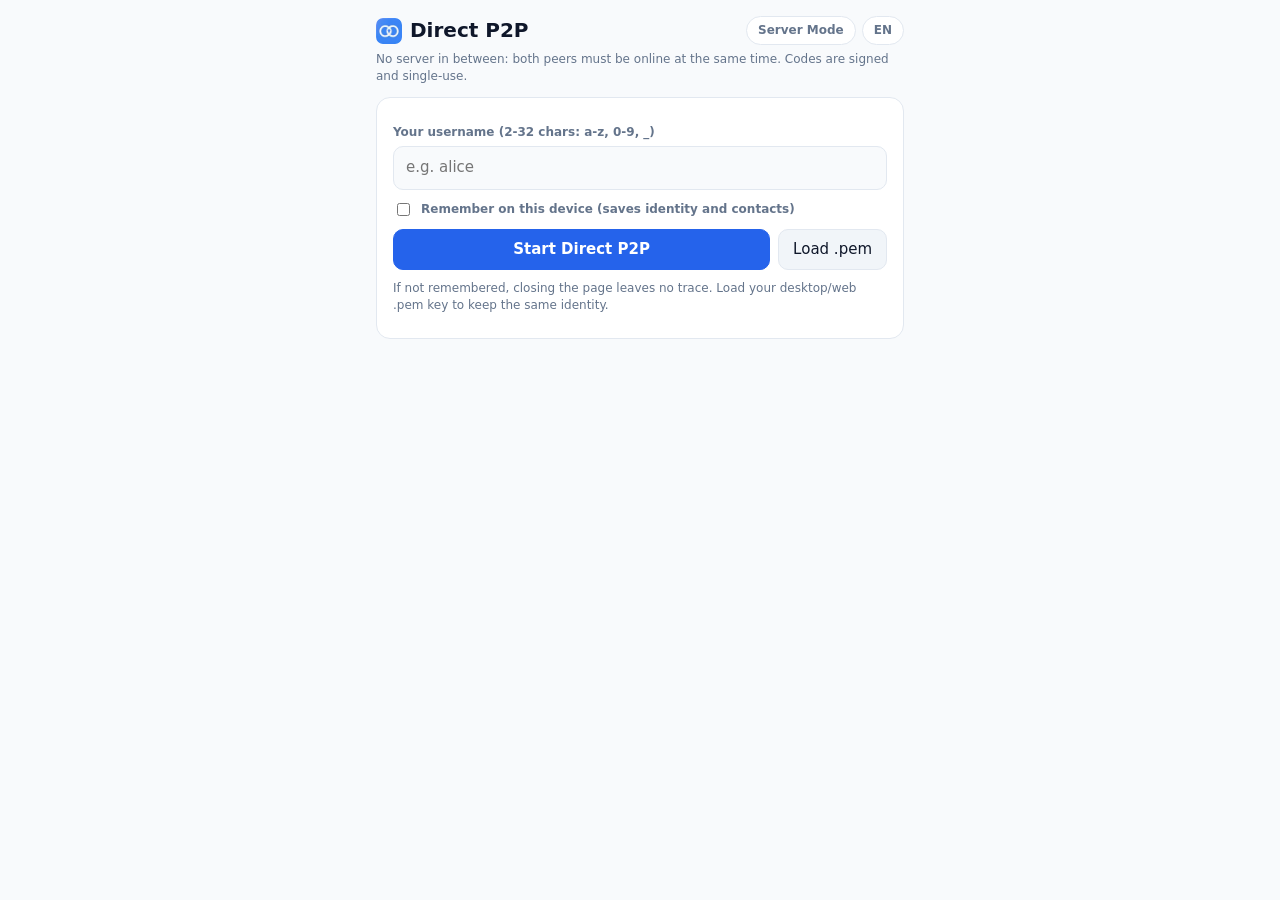
==== commit a7dc908c: "fix(web): serverless reset buttons, stop stale media on re-offer, cobalt inline icon, localized STUN" ====
--- a/static/serverless.html
+++ b/static/serverless.html
@@ -25,7 +25,7 @@
                base-uri 'none'; form-action 'none'">
 <meta name="referrer" content="no-referrer">
 <title>HybridP2P — Serverless</title>
-<link rel="icon" href="[data-uri]">
+<link rel="icon" href="[data-uri]">
 <style>
   :root {
     --bg: #0b0f17; --surface: #131a26; --surface-alt: #1e293b; --border: #293548;
@@ -143,7 +143,7 @@
 <body>
 <main>
   <div class="topbar" id="topbar">
-    <h1><img src="[data-uri]" width="26" height="26" alt="" style="border-radius:7px"> Direct P2P</h1>
+    <h1><img src="[data-uri]" width="26" height="26" alt="" style="border-radius:7px"> Direct P2P</h1>
     <div class="topbar-right">
       <a id="btn-server-mode" href="./" class="pill hidden" data-i18n="server_mode">Server Mode</a>
       <button id="btn-lang" class="pill" type="button">EN</button>
@@ -224,6 +224,9 @@
           <button data-scan="answer-in" class="scan-btn hidden" data-i18n="scan_qr">Scan QR</button>
           <button id="btn-connect" class="primary grow" data-i18n="btn_connect">3. Verify &amp; Connect</button>
         </div>
+        <div class="row">
+          <button data-again class="grow" data-i18n="reset_conn">Reset / New Code</button>
+        </div>
       </div>
       <div id="start-status" class="status"></div>
     </div>
@@ -250,6 +253,9 @@
           <summary data-i18n="show_raw">Show raw connection code</summary>
           <textarea id="answer-code" readonly></textarea>
         </details>
+        <div class="row">
+          <button data-again class="grow" data-i18n="reset_conn">Reset / New Code</button>
+        </div>
       </div>
       <div id="answer-status" class="status"></div>
     </div>
@@ -3055,6 +3061,8 @@
       add: "Add",
       close_conn: "Close",
       new_conn: "Start new connection",
+      reset_conn: "Reset / New Code",
+      ice_default: "default",
       send: "Send",
     },
     tr: {
@@ -3094,6 +3102,8 @@
       add: "Ekle",
       close_conn: "Kapat",
       new_conn: "Yeni bağlantı başlat",
+      reset_conn: "Sıfırla / Yeni Kod",
+      ice_default: "varsayılan",
       send: "Gönder",
     },
   };
@@ -3108,6 +3118,17 @@
       if (I18N[curLang][k]) el.textContent = I18N[curLang][k];
     });
     $("btn-lang").textContent = curLang.toUpperCase();
+    refreshIceLabels();
+  }
+  // ICE_PRESETS metinleri sabit (testler masaüstüyle karşılaştırır); "(default)" yalnızca gösterimde çevrilir
+  function iceLabel(k) {
+    return C.ICE_PRESETS[k].replace("(default)", "(" + I18N[curLang].ice_default + ")");
+  }
+  function refreshIceLabels() {
+    const sel = $("ice-preset");
+    if (!sel) return;
+    for (const o of sel.options) o.textContent = iceLabel(o.value);
+    if (ice && ice.preset in C.ICE_PRESETS) $("ice-current").textContent = iceLabel(ice.preset);
   }
   $("btn-lang").onclick = () => {
     curLang = curLang === "en" ? "tr" : "en";
@@ -3307,12 +3328,12 @@
     "lan": "No requests to external servers; connects only to devices on the same network (or reachable IP).",
   };
   for (const [k, v] of Object.entries(C.ICE_PRESETS)) {
-    const o = document.createElement("option"); o.value = k; o.textContent = v; $("ice-preset").append(o);
+    const o = document.createElement("option"); o.value = k; o.textContent = iceLabel(k); $("ice-preset").append(o);
   }
   function renderIce() {
     if (!(ice.preset in C.ICE_PRESETS)) ice.preset = C.ICE_DEFAULT;
     $("ice-preset").value = ice.preset; $("ice-custom").value = ice.custom;
-    $("ice-current").textContent = C.ICE_PRESETS[ice.preset];
+    $("ice-current").textContent = iceLabel(ice.preset);
     show("ice-custom", ice.preset === "custom");
     let hint = ICE_HINTS[ice.preset], cls = "sub";
     if (ice.preset === "custom") {
@@ -3411,6 +3432,9 @@
     };
   }
 
+  $("offer-in").oninput = () => { $("btn-answer").disabled = false; };
+  $("answer-in").oninput = () => { $("btn-connect").disabled = false; };
+
   $("btn-offer").onclick = async () => {
     const mode = $("mode").value;
     $("btn-offer").disabled = true; $("mode").disabled = true;
@@ -3418,7 +3442,7 @@
       if (mode !== "chat") {
         setStatus($("start-status"), `${MODE_LABELS[mode]}: requesting ${mode === "video" ? "camera and microphone" : "microphone"} access…`, "info");
         await startLocalMedia(mode);                         // izin teklif üretilmeden önce istenir
-      }
+      } else stopLocalMedia();                               // önceki denemenin kamerası/mikrofonu açık kalmasın
       setStatus($("start-status"), "Gathering network addresses (2-6s)…", "info");
       const pc = newPc();
       session.mode = mode;
@@ -3432,6 +3456,7 @@
       const code = await C.makeEnvelope({ type: "offer", mode, sdp: session.offerSdp,
                                           username: me.username, priv: me.priv, pubDer: me.pubDer });
       $("offer-code").value = code; show("offer-box"); renderQr("offer-qr", code);
+      $("btn-offer").disabled = false; $("mode").disabled = false;
       setStatus($("start-status"), `${MODE_LABELS[mode]} offer ready. Send to your peer and paste their answer.`, "info");
     } catch (e) {
       setStatus($("start-status"), "Error: " + e.message, "bad");
@@ -3441,7 +3466,18 @@
 
   $("btn-connect").onclick = async () => {
     try {
-      const env = await C.parseCode($("answer-in").value);
+      const rawCode = $("answer-in").value.trim();
+      const env = await C.parseCode(rawCode);
+      if (env.type === "offer") {
+        if (session.offerSdp && env.sdp === session.offerSdp) {
+          setStatus($("start-status"), "⚠ You pasted your own Invite (Offer) code here. Copy the Answer code from your peer device and paste it into Step 2.", "bad");
+          return;
+        }
+        $("offer-in").value = rawCode;
+        $("tab-answer").click();
+        $("btn-answer").click();
+        return;
+      }
       let id = await C.identifyPeer(env, lookup, "answer", session.offerSdp);
       if (id.status === C.S.LEGACY) id = { status: C.S.INVALID, detail: "legacy code: cannot verify identity" };
       else if (env.mode !== session.mode) id = { status: C.S.INVALID, username: id.username, detail: "answer belongs to a different connection mode" };
@@ -3455,7 +3491,18 @@
 
   $("btn-answer").onclick = async () => {
     try {
-      const env = await C.parseCode($("offer-in").value);
+      const rawCode = $("offer-in").value.trim();
+      const env = await C.parseCode(rawCode);
+      if (env.type === "answer") {
+        if (session.offerSdp) {
+          $("answer-in").value = rawCode;
+          $("tab-start").click();
+          $("btn-connect").click();
+          return;
+        }
+        setStatus($("answer-ident"), "⚠ This is an Answer code, not an Invite (Offer). Paste this Answer code into Step 2 on the device where you started the Invite ('Start Invite' tab).", "bad");
+        return;
+      }
       const id = await C.identifyPeer(env, lookup, "offer");
       const [text, cls] = identText(id); setStatus($("answer-ident"), text, cls);
       if (C.isBlocked(id) || id.status === C.S.LEGACY) return;
@@ -3464,7 +3511,7 @@
       if (mode !== "chat") {
         setStatus($("answer-status"), `${MODE_LABELS[mode]}: requesting ${mode === "video" ? "camera and microphone" : "microphone"} access…`, "info");
         await startLocalMedia(mode);
-      }
+      } else stopLocalMedia();
       setStatus($("answer-status"), `Preparing answer for ${MODE_LABELS[mode]} (2-6s)…`, "info");
       const pc = newPc();
       session.ident = id; session.mode = mode;
@@ -3477,6 +3524,7 @@
       const code = await C.makeEnvelope({ type: "answer", mode, sdp: pc.localDescription.sdp,
                                           username: me.username, priv: me.priv, pubDer: me.pubDer, offerSdp: env.sdp });
       $("answer-code").value = code; show("answer-box"); renderQr("answer-qr", code);
+      $("btn-answer").disabled = false;
       setStatus($("answer-status"), "", "");
     } catch (e) { setStatus($("answer-status"), "Error: " + e.message, "bad"); $("btn-answer").disabled = false; stopLocalMedia(); }
   };
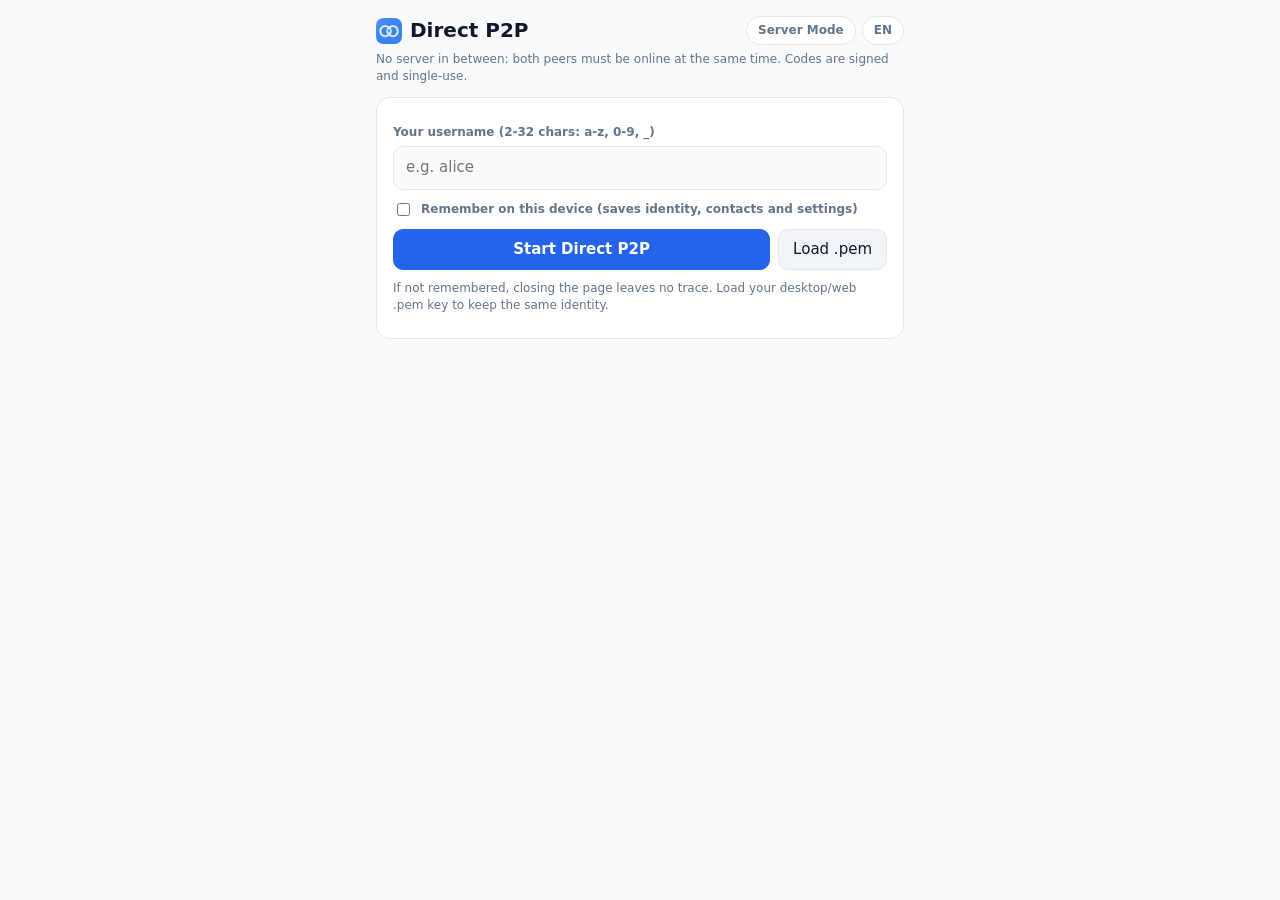
==== commit 57b964c7: "feat(serverless): step flow, contact verification and strict mode (P3)" ====
--- a/static/serverless.html
+++ b/static/serverless.html
@@ -30,14 +30,18 @@
   :root {
     --bg: #0b0f17; --surface: #131a26; --surface-alt: #1e293b; --border: #293548;
     --text: #f8fafc; --muted: #94a3b8; --accent: #3b82f6; --accent-2: #60a5fa;
-    --on-accent: #ffffff; --ok: #22c55e; --info: #60a5fa; --danger: #ef4444;
+    --on-accent: #ffffff; --ok: #22c55e; --info: #60a5fa; --danger: #ef4444; --warn: #f59e0b;
+    --ok-soft: rgba(34, 197, 94, 0.12); --warn-soft: rgba(245, 158, 11, 0.14); --accent-soft: rgba(59, 130, 246, 0.12);
+    --backdrop: rgba(2, 6, 23, 0.6);
     color-scheme: dark;
   }
   @media (prefers-color-scheme: light) {
     :root {
       --bg: #f8fafc; --surface: #ffffff; --surface-alt: #f1f5f9; --border: #e2e8f0;
       --text: #0f172a; --muted: #64748b; --accent: #2563eb; --accent-2: #1d4ed8;
-      --ok: #16a34a; --info: #2563eb; --danger: #dc2626; color-scheme: light;
+      --ok: #16a34a; --info: #2563eb; --danger: #dc2626; --warn: #b45309;
+      --ok-soft: rgba(22, 163, 74, 0.1); --warn-soft: rgba(180, 83, 9, 0.1); --accent-soft: rgba(37, 99, 235, 0.08);
+      --backdrop: rgba(15, 23, 42, 0.45); color-scheme: light;
     }
   }
   * { box-sizing: border-box; }
@@ -104,7 +108,6 @@
             color: var(--on-accent); border-bottom-left-radius: 16px; border-bottom-right-radius: 4px; }
   .msg .meta { font-size: 10px; opacity: .75; margin-top: 2px; text-align: right; }
   .file { max-width: 86%; }
-  progress { width: 100%; }
   .composer { display: flex; gap: 6px; padding-top: 8px; align-items: center; }
   .composer input[type=text] { flex: 1; border-radius: 22px; }
   .badge { font-size: 12px; margin: 4px 0 6px; }
@@ -138,6 +141,92 @@
   #call-end { position: absolute; left: 16px; right: 16px; bottom: calc(24px + env(safe-area-inset-bottom)); z-index: 3;
               text-align: center; }
   a.btn { display: inline-block; text-decoration: none; color: var(--accent-2); }
+
+  /* ── Bağlantı adımları: ilerleme göstergesi + adım kutuları ── */
+  .steps { display: flex; align-items: center; gap: 6px; list-style: none; margin: 0 0 12px; padding: 0; }
+  .steps li { display: flex; align-items: center; gap: 6px; color: var(--muted); font-size: 12px; font-weight: 600; min-width: 0; }
+  .steps li + li::before { content: ""; width: 14px; height: 2px; border-radius: 1px; background: var(--border); flex: none; }
+  .steps li.done + li::before { background: var(--ok); }
+  .steps .n { width: 24px; height: 24px; border-radius: 50%; display: inline-flex; align-items: center; justify-content: center;
+              border: 1.5px solid var(--border); font-size: 12px; flex: none; background: var(--bg); }
+  .steps li.done .n { border-color: var(--ok); background: var(--ok); color: var(--on-accent); }
+  .steps li.cur { color: var(--text); flex: 1; }
+  .steps li.cur .n { border-color: var(--accent); background: var(--accent); color: var(--on-accent);
+                     box-shadow: 0 0 0 4px var(--accent-soft); }
+  .steps li:not(.cur) .t { display: none; }
+  .steps li.cur .t { overflow: hidden; text-overflow: ellipsis; white-space: nowrap; }
+  @media (min-width: 520px) { .steps li .t { display: inline !important; } .steps li { flex: none; } }
+  .step { border: 1px solid var(--border); border-radius: 12px; margin-top: 10px; background: var(--bg); }
+  .step.cur { border-color: var(--accent); box-shadow: 0 0 0 3px var(--accent-soft); background: var(--surface); }
+  .step-head { width: 100%; justify-content: flex-start; border: none; background: transparent; padding: 10px 12px;
+               font-weight: 600; font-size: 14px; text-align: left; border-radius: 12px; }
+  .step-head .n { width: 22px; height: 22px; border-radius: 50%; display: inline-flex; align-items: center; justify-content: center;
+                  font-size: 12px; flex: none; border: 1.5px solid var(--border); color: var(--muted); }
+  .step.cur .step-head .n { background: var(--accent); border-color: var(--accent); color: var(--on-accent); }
+  .step.done .step-head { color: var(--muted); font-weight: 500; font-size: 13px; padding: 8px 12px; }
+  .step.done .step-head .n { background: var(--ok); border-color: var(--ok); color: var(--on-accent); }
+  .step-head .more { margin-left: auto; font-size: 12px; color: var(--accent-2); font-weight: 600; }
+  .step:not(.done) .step-head .more { display: none; }
+  .step-body { padding: 0 12px 12px; }
+  .step-body > label:first-child { margin-top: 0; }
+  .step.done:not(.open) .step-body, .step.todo .step-body { display: none; }
+  .wait { display: flex; gap: 12px; align-items: center; padding: 4px 0; }
+  .wait strong { display: block; font-size: 14px; }
+  .wait p { margin: 3px 0 0; font-size: 13px; color: var(--muted); line-height: 1.4; }
+  .wait p.keep { color: var(--text); font-weight: 600; }
+  .hint-box { margin-top: 10px; padding: 10px 12px; border-radius: 10px; border: 1px solid var(--warn); background: var(--warn-soft); font-size: 13px; }
+  .hint-box ul { margin: 6px 0 0; padding-left: 18px; }
+
+  /* ── Marka yükleyicisi: iç içe iki halka + anahtar deliği (yalnızca SVG + CSS) ── */
+  .chain-loader { display: inline-block; flex: none; width: 64px; height: 38px; color: var(--accent); vertical-align: middle; }
+  .chain-loader.sm { width: 30px; height: 18px; }
+  button .chain-loader { color: inherit; }
+  .chain-loader svg { display: block; width: 100%; height: 100%; overflow: visible; }
+  .cl-track { fill: none; stroke: currentColor; stroke-width: 6; opacity: .2; }
+  .cl-fill { fill: none; stroke: currentColor; stroke-width: 6; stroke-linecap: round;
+             stroke-dasharray: 138.3; stroke-dashoffset: 138.3; transform-box: fill-box; transform-origin: center;
+             animation: cl-fill 2.8s ease-in-out infinite, cl-turn 9s linear infinite; }
+  .cl-r { animation-delay: .7s, 0s; }
+  .cl-key { fill: currentColor; }
+  .cl-dot { fill: var(--accent-2); filter: drop-shadow(0 0 3px var(--accent-2));
+            offset-path: path("M22 36A22 22 0 0 1 60 20.9A22 22 0 0 1 98 36"); offset-rotate: 0deg;
+            animation: cl-dot 2.8s ease-in-out infinite; }
+  @keyframes cl-fill { 0% { stroke-dashoffset: 138.3; } 50% { stroke-dashoffset: 0; } 100% { stroke-dashoffset: -138.3; } }
+  @keyframes cl-turn { to { transform: rotate(360deg); } }
+  @keyframes cl-dot { 0% { offset-distance: 0%; opacity: 0; } 15%, 85% { opacity: 1; } 100% { offset-distance: 100%; opacity: 0; } }
+  @keyframes cl-pulse { 50% { opacity: .45; } }
+  @media (prefers-reduced-motion: reduce) {
+    .chain-loader { animation: cl-pulse 3s ease-in-out infinite; }
+    .chain-loader * { animation: none !important; }
+    .cl-fill { stroke-dashoffset: 0; }
+    .cl-dot { display: none; }
+  }
+  .loading-line { display: flex; align-items: center; gap: 10px; font-size: 13px; color: var(--muted); margin-top: 8px; }
+
+  /* ── Kişi doğrulama (güvenlik kodu) ── */
+  .vbadge { display: inline-flex; align-items: center; gap: 6px; flex-wrap: wrap; }
+  .vchip { display: inline-flex; align-items: center; gap: 4px; border-radius: 999px; padding: 4px 10px; font-size: 12px;
+           font-weight: 700; border: 1px solid; cursor: pointer; background: transparent; }
+  .vchip.ok { color: var(--ok); border-color: var(--ok); background: var(--ok-soft); }
+  .vchip.warn { color: var(--warn); border-color: var(--warn); background: var(--warn-soft); }
+  .vbadge button.small { padding: 4px 10px; font-size: 12px; border-radius: 999px; }
+  .call-sn { margin-top: 6px; font: 600 15px/1.3 ui-monospace, Consolas, monospace; letter-spacing: .06em; opacity: .92; }
+  .call-sn small { display: block; font: 11px system-ui, sans-serif; letter-spacing: 0; opacity: .75; }
+  dialog.dlg { border: 1px solid var(--border); border-radius: 16px; background: var(--surface); color: var(--text);
+               padding: 18px; width: min(440px, calc(100vw - 32px)); max-height: calc(100dvh - 32px); overflow: auto; }
+  dialog.dlg::backdrop { background: var(--backdrop); }
+  dialog.dlg h2 { font-size: 17px; margin: 0 0 6px; }
+  dialog.dlg p { font-size: 13px; color: var(--muted); margin: 6px 0; line-height: 1.45; }
+  .sn { display: grid; grid-template-columns: repeat(2, 1fr); gap: 8px; margin: 12px 0;
+        font: 700 26px/1.1 ui-monospace, Consolas, monospace; letter-spacing: .08em; text-align: center; }
+  .sn span { background: var(--bg); border: 1px solid var(--border); border-radius: 10px; padding: 10px 4px; }
+  @media (min-width: 520px) { .sn { grid-template-columns: repeat(4, 1fr); font-size: 22px; } }
+  .settings-box { margin-top: 12px; border-top: 1px solid var(--border); padding-top: 10px; }
+  .switch { display: flex; align-items: center; gap: 8px; margin: 0; cursor: pointer; font-size: 14px; color: var(--text); font-weight: 600; }
+  .sys-note { align-self: center; max-width: 92%; text-align: center; font-size: 12px; padding: 6px 10px; border-radius: 10px;
+              color: var(--warn); background: var(--warn-soft); border: 1px solid var(--warn); }
+  .contact-row { display: flex; gap: 8px; align-items: center; flex-wrap: wrap; }
+  .contact-row strong { color: var(--text); }
 </style>
 </head>
 <body>
@@ -171,6 +260,7 @@
       <input id="key-file" type="file" accept=".pem,.txt" class="hidden">
     </div>
     <p class="sub" style="margin-top:10px; margin-bottom:0;" data-i18n="setup_hint">If not remembered, closing the page leaves no trace. Load your desktop/web .pem key to keep the same identity.</p>
+    <div id="setup-loading" class="loading-line hidden"><span class="chain-loader" data-loader></span><span data-i18n="gen_keys">Generating RSA-4096 keys (may take a few seconds on mobile)…</span></div>
     <div id="setup-status" class="status"></div>
   </section>
 
@@ -180,6 +270,11 @@
       <button id="btn-copy-card" data-i18n="copy_card">Copy Contact Card</button>
       <button id="btn-forget" class="danger hidden" data-i18n="forget">Forget</button></div>
     <div id="me-fp" class="fp"></div>
+    <div class="settings-box">
+      <strong data-i18n="settings">Settings</strong>
+      <label class="switch" style="margin-top:8px"><input id="strict-mode" type="checkbox"><span data-i18n="strict_mode">Strict mode</span></label>
+      <p class="sub" style="margin:4px 0 0" data-i18n="strict_hint">With strict mode on, files and video calls work only with contacts you have verified with the safety number. Text chat and voice calls stay allowed (so you can read the number aloud).</p>
+    </div>
   </section>
 
   <!-- ═════════════ 3. Bağlantı Sihirbazı ═════════════ -->
@@ -195,70 +290,132 @@
       <button id="tab-start" class="active" data-i18n="tab_start">Start Invite</button>
       <button id="tab-answer" data-i18n="tab_join">Join with Invite</button>
     </div>
+    <ol id="steps" class="steps" aria-label="Progress"></ol>
+    <!-- Davet eden: ① kodu gönder → ② yanıtı bekle → ③ yanıtı yapıştır → ④ bağlanıyor -->
     <div id="pane-start">
-      <label for="mode" data-i18n="conn_type">Connection type</label>
-      <select id="mode">
-        <option value="chat" data-i18n="mode_chat">Text chat &amp; files</option>
-        <option value="audio" data-i18n="mode_audio">Audio call</option>
-        <option value="video" data-i18n="mode_video">Video call</option>
-      </select>
-      <div class="row"><button id="btn-offer" class="primary grow" data-i18n="btn_create_invite">1. Create Invite Code</button></div>
-      <div id="offer-box" class="hidden">
-        <div class="ready-banner">
-          <svg width="18" height="18" fill="none" stroke="currentColor" stroke-width="2.2" viewBox="0 0 24 24"><path stroke-linecap="round" stroke-linejoin="round" d="M5 13l4 4L19 7"/></svg>
-          <span data-i18n="invite_ready">Invite ready — send to your peer</span>
+      <div class="step" data-role="inviter" data-step="1">
+        <button class="step-head" type="button"><span class="n">1</span><span data-i18n="si_1">Send your code</span><span class="more" data-i18n="show_again">Show</span></button>
+        <div class="step-body">
+          <label for="mode" data-i18n="conn_type">Connection type</label>
+          <select id="mode">
+            <option value="chat" data-i18n="mode_chat">Text chat &amp; files</option>
+            <option value="audio" data-i18n="mode_audio">Audio call</option>
+            <option value="video" data-i18n="mode_video">Video call</option>
+          </select>
+          <div class="row"><button id="btn-offer" class="primary grow" data-i18n="btn_create_invite">Create Invite Code</button></div>
+          <div id="offer-loading" class="loading-line hidden"><span class="chain-loader" data-loader></span><span id="offer-loading-text"></span></div>
+          <div id="offer-box" class="hidden">
+            <div class="ready-banner">
+              <svg width="18" height="18" fill="none" stroke="currentColor" stroke-width="2.2" viewBox="0 0 24 24"><path stroke-linecap="round" stroke-linejoin="round" d="M5 13l4 4L19 7"/></svg>
+              <span data-i18n="invite_ready">Invite ready — send to your peer</span>
+            </div>
+            <div class="row">
+              <button data-copy="offer-code" class="primary grow" data-i18n="copy_invite">Copy Invite</button>
+              <button data-share="offer-code" class="grow" data-i18n="share">Share</button>
+            </div>
+            <div id="offer-qr" class="qr"></div>
+            <details class="raw-box">
+              <summary data-i18n="show_raw">Show raw connection code</summary>
+              <textarea id="offer-code" readonly></textarea>
+            </details>
+            <div class="row"><button id="btn-sent-offer" class="primary grow" type="button" data-i18n="i_sent_it">I sent it — next</button></div>
+          </div>
         </div>
-        <div class="row">
-          <button data-copy="offer-code" class="primary grow" data-i18n="copy_invite">Copy Invite</button>
-          <button data-share="offer-code" class="grow" data-i18n="share">Share</button>
+      </div>
+      <div class="step" data-role="inviter" data-step="2">
+        <button class="step-head" type="button"><span class="n">2</span><span data-i18n="si_2">Wait for your friend's reply</span><span class="more" data-i18n="show_again">Show</span></button>
+        <div class="step-body">
+          <div class="wait"><span class="chain-loader" data-loader></span>
+            <div><strong data-i18n="wait_reply_t">Waiting for your friend's reply…</strong>
+              <p data-i18n="wait_reply_p">Your friend pastes your code into "Join with Invite" and sends you a reply code.</p>
+              <p class="keep" data-i18n="keep_open">Keep this page open.</p>
+              <p id="offer-expiry"></p></div></div>
         </div>
-        <div id="offer-qr" class="qr"></div>
-        <details class="raw-box">
-          <summary data-i18n="show_raw">Show raw connection code</summary>
-          <textarea id="offer-code" readonly></textarea>
-        </details>
-        <label data-i18n="step2_answer">2. Paste Peer's Answer Code</label>
-        <textarea id="answer-in"></textarea>
-        <div class="row">
-          <button data-paste="answer-in" data-i18n="paste">Paste</button>
-          <button data-scan="answer-in" class="scan-btn hidden" data-i18n="scan_qr">Scan QR</button>
-          <button id="btn-connect" class="primary grow" data-i18n="btn_connect">3. Verify &amp; Connect</button>
+      </div>
+      <div class="step" data-role="inviter" data-step="3">
+        <button class="step-head" type="button"><span class="n">3</span><span data-i18n="si_3">Paste the reply</span><span class="more" data-i18n="show_again">Show</span></button>
+        <div class="step-body">
+          <label for="answer-in" data-i18n="step2_answer">Paste your friend's reply code — connecting starts automatically</label>
+          <textarea id="answer-in"></textarea>
+          <div class="row">
+            <button data-paste="answer-in" class="primary" data-i18n="paste">Paste</button>
+            <button data-scan="answer-in" class="scan-btn hidden" data-i18n="scan_qr">Scan QR</button>
+            <button id="btn-connect" class="grow" data-i18n="btn_connect">Verify &amp; Connect</button>
+          </div>
         </div>
-        <div class="row">
-          <button data-again class="grow" data-i18n="reset_conn">Reset / New Code</button>
+      </div>
+      <div class="step" data-role="inviter" data-step="4">
+        <button class="step-head" type="button"><span class="n">4</span><span data-i18n="si_4">Connect</span><span class="more" data-i18n="show_again">Show</span></button>
+        <div class="step-body">
+          <div class="wait"><span class="chain-loader" data-loader></span>
+            <div><strong data-i18n="connecting_t">Connecting directly…</strong>
+              <p data-i18n="connecting_p">Both devices are looking for a direct route. This usually takes a few seconds.</p></div></div>
+          <div id="slow-hint" class="hint-box hidden">
+            <strong data-i18n="slow_t">Not connected yet?</strong>
+            <ul><li data-i18n="slow_1">Are you both online with this page open?</li>
+                <li data-i18n="slow_2">Try another network helper (STUN) option above — both sides should use one that works for their network.</li>
+                <li data-i18n="slow_3">Or generate a new code and try again.</li></ul>
+            <div class="row"><button id="btn-open-ice" type="button" data-i18n="change_stun">Change STUN</button></div>
+          </div>
         </div>
       </div>
       <div id="start-status" class="status"></div>
+      <div id="start-reset" class="row hidden">
+        <button data-again class="grow" data-i18n="reset_conn">Reset / New Code</button>
+      </div>
     </div>
+    <!-- Katılan: ① arkadaşın kodunu yapıştır → ② yanıtı geri gönder → ③ bekle -->
     <div id="pane-answer" class="hidden">
-      <label data-i18n="join_step1">1. Paste Peer's Invite Code</label>
-      <textarea id="offer-in"></textarea>
-      <div class="row">
-        <button data-paste="offer-in" data-i18n="paste">Paste</button>
-        <button data-scan="offer-in" class="scan-btn hidden" data-i18n="scan_qr">Scan QR</button>
-        <button id="btn-answer" class="primary grow" data-i18n="btn_answer">2. Verify &amp; Create Answer</button>
+      <div class="step" data-role="joiner" data-step="1">
+        <button class="step-head" type="button"><span class="n">1</span><span data-i18n="sj_1">Paste your friend's code</span><span class="more" data-i18n="show_again">Show</span></button>
+        <div class="step-body">
+          <label for="offer-in" data-i18n="join_step1">Paste your friend's invite code — it is checked immediately</label>
+          <textarea id="offer-in"></textarea>
+          <div class="row">
+            <button data-paste="offer-in" class="primary" data-i18n="paste">Paste</button>
+            <button data-scan="offer-in" class="scan-btn hidden" data-i18n="scan_qr">Scan QR</button>
+            <button id="btn-answer" class="grow" data-i18n="btn_answer">Verify &amp; Create Answer</button>
+          </div>
+          <div id="answer-loading" class="loading-line hidden"><span class="chain-loader" data-loader></span><span id="answer-loading-text"></span></div>
+        </div>
       </div>
       <div id="answer-ident" class="status"></div>
-      <div id="answer-box" class="hidden">
-        <div class="ready-banner">
-          <svg width="18" height="18" fill="none" stroke="currentColor" stroke-width="2.2" viewBox="0 0 24 24"><path stroke-linecap="round" stroke-linejoin="round" d="M5 13l4 4L19 7"/></svg>
-          <span data-i18n="answer_ready">Answer ready — send back and wait…</span>
+      <div class="step" data-role="joiner" data-step="2">
+        <button class="step-head" type="button"><span class="n">2</span><span data-i18n="sj_2">Send your reply back</span><span class="more" data-i18n="show_again">Show</span></button>
+        <div class="step-body">
+          <div id="answer-box" class="hidden">
+            <div class="ready-banner">
+              <svg width="18" height="18" fill="none" stroke="currentColor" stroke-width="2.2" viewBox="0 0 24 24"><path stroke-linecap="round" stroke-linejoin="round" d="M5 13l4 4L19 7"/></svg>
+              <span data-i18n="answer_ready">Reply ready — send it back to your friend</span>
+            </div>
+            <div class="row">
+              <button data-copy="answer-code" class="primary grow" data-i18n="copy_answer">Copy Answer</button>
+              <button data-share="answer-code" class="grow" data-i18n="share">Share</button>
+            </div>
+            <div id="answer-qr" class="qr"></div>
+            <details class="raw-box">
+              <summary data-i18n="show_raw">Show raw connection code</summary>
+              <textarea id="answer-code" readonly></textarea>
+            </details>
+            <div class="row"><button id="btn-sent-answer" class="primary grow" type="button" data-i18n="i_sent_it">I sent it — next</button></div>
+          </div>
         </div>
-        <div class="row">
-          <button data-copy="answer-code" class="primary grow" data-i18n="copy_answer">Copy Answer</button>
-          <button data-share="answer-code" class="grow" data-i18n="share">Share</button>
-        </div>
-        <div id="answer-qr" class="qr"></div>
-        <details class="raw-box">
-          <summary data-i18n="show_raw">Show raw connection code</summary>
-          <textarea id="answer-code" readonly></textarea>
-        </details>
-        <div class="row">
-          <button data-again class="grow" data-i18n="reset_conn">Reset / New Code</button>
+      </div>
+      <div class="step" data-role="joiner" data-step="3">
+        <button class="step-head" type="button"><span class="n">3</span><span data-i18n="sj_3">Wait for the connection</span><span class="more" data-i18n="show_again">Show</span></button>
+        <div class="step-body">
+          <div class="wait"><span class="chain-loader" data-loader></span>
+            <div><strong data-i18n="wait_conn_t">Waiting for your friend to connect…</strong>
+              <p class="keep" data-i18n="dont_close">Do not close this page — your reply only works with this open session.</p>
+              <p data-i18n="wait_conn_p">Your friend pastes your reply; the connection opens by itself.</p></div></div>
         </div>
       </div>
       <div id="answer-status" class="status"></div>
+      <div id="answer-reset" class="row hidden">
+        <button data-again class="grow" data-i18n="reset_conn">Reset / New Code</button>
+      </div>
     </div>
+    <div id="scan-loading" class="loading-line hidden"><span class="chain-loader" data-loader></span><span data-i18n="scanning">Point the camera at the QR code…</span></div>
     <video id="scan-video" class="scan hidden" playsinline muted></video>
   </section>
 
@@ -301,6 +458,8 @@
     <div class="call-top">
       <strong id="call-peer"></strong> · <span id="call-timer">00:00</span>
       <div id="call-badge" class="badge"></div>
+      <div id="call-sn" class="call-sn"></div>
+      <div id="call-connecting" class="loading-line hidden" style="color:inherit"><span class="chain-loader sm" data-loader></span><span data-i18n="call_setup">Setting up the call…</span></div>
       <div id="call-status" class="status" style="color:#fff;margin-top:2px"></div>
       <div id="call-quality"></div>
     </div>
@@ -324,6 +483,32 @@
     <div id="call-end" class="hidden"><button class="primary" data-again style="width:100%" data-i18n="new_conn">Start new connection</button></div>
   </section>
 </main>
+
+<!-- ═════════════ Güvenlik kodu (kişi doğrulama) ═════════════ -->
+<dialog id="verify-dlg" class="dlg">
+  <h2 id="verify-title"></h2>
+  <p data-i18n="verify_p1">Compare this safety number with your friend: read it aloud on a voice call, or check it side by side. It is the same on both devices only if nobody is in between.</p>
+  <div id="sn-digits" class="sn" aria-live="polite"></div>
+  <p id="verify-state"></p>
+  <div class="row">
+    <button id="btn-mark-verified" class="primary grow" type="button" data-i18n="codes_match">Codes match, mark verified</button>
+    <button id="btn-mark-unverified" class="danger grow hidden" type="button" data-i18n="mark_unverified">Mark as unverified</button>
+    <button id="btn-verify-close" class="grow" type="button" data-i18n="cancel">Cancel</button>
+  </div>
+</dialog>
+
+<!-- Marka yükleyicisi: [data-loader] yer tutucularına kopyalanır (animasyon yalnızca CSS) -->
+<template id="tpl-chain-loader">
+  <svg viewBox="0 0 120 72" aria-hidden="true" focusable="false">
+    <circle class="cl-track" cx="44" cy="36" r="22"/>
+    <circle class="cl-track" cx="76" cy="36" r="22"/>
+    <circle class="cl-fill cl-l" cx="44" cy="36" r="22"/>
+    <circle class="cl-fill cl-r" cx="76" cy="36" r="22"/>
+    <circle class="cl-key" cx="60" cy="33.4" r="3.4"/>
+    <rect class="cl-key" x="58.6" y="34" width="2.8" height="6.6" rx=".6"/>
+    <circle class="cl-dot" r="3.2"/>
+  </svg>
+</template>
 
 <!-- ═══════════════════════════════════════════════════════════════════════
      Gömülü üçüncü taraf kod: qrcode-generator 1.4.4 (MIT). Değiştirilmedi.
@@ -2789,6 +2974,39 @@
   }
   const isBlocked = (id) => id.status === S.KEY_CHANGED || id.status === S.INVALID;
 
+  // ── sıkı mod: doğrulanmamış kişiyle neye izin verilmez ──
+  // kind: "text" | "audio" | "file" | "video". Yazı ve sesli arama her zaman serbest
+  // (güvenlik kodu sesli aramada okunarak doğrulanır); dosya ve görüntü yalnızca doğrulanmış kişiyle.
+  const STRICT_KINDS = ["file", "video"];
+  function strictBlocks(kind, peerVerified, strictOn) {
+    return !!strictOn && !peerVerified && STRICT_KINDS.includes(kind);
+  }
+  // Kişi yalnızca işaretlenmişse VE işaretlendiği anahtar bugünkü anahtarsa doğrulanmıştır
+  function contactVerified(contact, fp) {
+    return !!(contact && contact.verified && fp && contact.verifiedFp === fp && contact.fp === fp);
+  }
+
+  // ── güvenlik kodu (kişi doğrulama) — masaüstü p2p_core.safety_number ile birebir ──
+  const SAFETY_PREFIX = "hybridp2p-sn:v1:";
+  async function safetyGroups(username, der) {
+    const head = enc.encode(SAFETY_PREFIX + username + ":"), body = new Uint8Array(der);
+    const buf = new Uint8Array(head.length + body.length); buf.set(head, 0); buf.set(body, head.length);
+    const d = new Uint8Array(await subtle.digest("SHA-256", buf));
+    const groups = [];
+    for (let i = 0; i < 2; i++) {
+      let v = 0;                                           // 5 bayt < 2^40: Number ile kesin
+      for (let j = 0; j < 5; j++) v = v * 256 + d[5 * i + j];
+      groups.push(String(v % 100000).padStart(5, "0"));
+    }
+    return groups.join(" ");
+  }
+  async function safetyNumber(userA, derA, userB, derB) {
+    if (userA === userB) throw new Error("güvenlik kodu için iki farklı kullanıcı gerekir");
+    const parts = [[userA, await safetyGroups(userA, derA)], [userB, await safetyGroups(userB, derB)]];
+    parts.sort((x, y) => (x[0] < y[0] ? -1 : x[0] > y[0] ? 1 : 0));
+    return parts.map((p) => p[1]).join(" ");
+  }
+
   // ── veri kanalı çerçeveleri ──
   function textFrame(text, id) {
     return JSON.stringify({ t: "msg", id: id || randHex(16), text: String(text || "").slice(0, MAX_TEXT_CHARS),
@@ -2994,7 +3212,8 @@
 
   G.P2PCore = { PREFIX_V2, MODES, S, CHUNK_SIZE, FID_BYTES, MAX_FILE_BYTES, MAX_WEB_FILE_BYTES, MAX_TEXT_CHARS, USERNAME_RE,
     b64, unb64, hex, randHex, sha256hex, derToPem, pemToDer, fingerprint, importPublic, importPrivatePkcs8,
-    generateIdentity, sign, verify, makeEnvelope, parseCode, identifyPeer, isBlocked,
+    generateIdentity, sign, verify, makeEnvelope, parseCode, identifyPeer, isBlocked, safetyNumber,
+    strictBlocks, contactVerified, MAX_CODE_AGE_SEC,
     textFrame, ackFrame, parseFrame, chunkFrame, splitChunk, safeFilename, fmtSize,
     ICE_DEFAULT, ICE_PRESETS, IceConfigError, parseCustomIce, iceServersFor,
     QualityPolicy, classify, statsSample, applyLevel, qualityLabel, startQualityMonitor, WEB_LEVELS };
@@ -3012,16 +3231,30 @@
   // Android uygulamasında (android/) WebView'in yapamadıklarını yapan köprü; tarayıcıda yok
   const NATIVE = window.HybridP2PAndroid || null;
   const me = { username: "", priv: null, pubDer: null, fp: "", remember: false };
-  const contacts = new Map();                 // kullanıcı adı → { fp, pubDer }
+  const contacts = new Map();                 // kullanıcı adı → { fp, pubDer, verified, verifiedFp }
   const session = { pc: null, channel: null, offerSdp: "", ident: null, mode: "chat" };
-  const MODE_LABELS = { chat: "Text chat", audio: "Audio call", video: "Video call" };
   // Arama durumu (yalnızca audio/video): yerel akış, sayaç, ekranı açık tutma kilidi
   const call = { stream: null, open: false, ended: false, timer: null, started: 0, facing: "user", wakeLock: null,
                  stopQuality: null };
   const ice = { preset: C.ICE_DEFAULT, custom: "" };   // STUN/TURN seçimi (yalnızca "hatırla" ile saklanır)
+  const settings = { strict: false };                  // sıkı mod (yalnızca "hatırla" ile saklanır, yoksa oturumluk)
+  // Bağlantı adımları: davet eden (inviter) 4, katılan (joiner) 3 adım
+  const flow = { role: "inviter", stepOf: { inviter: 1, joiner: 1 }, open: new Set(), slowTimer: null, expiresAt: 0 };
+  const SLOW_CONNECT_MS = 20000;
 
   function setStatus(el, text, cls) { el.textContent = text || ""; el.className = "status " + (cls || ""); }
   function show(id, on = true) { $(id).classList.toggle("hidden", !on); }
+  // Marka yükleyicisi: <template> içindeki SVG kopyalanır; animasyon tamamen CSS'tedir
+  function fillLoader(el) {
+    if (!el.firstElementChild) el.append($("tpl-chain-loader").content.cloneNode(true));
+    el.setAttribute("aria-hidden", "true");
+    return el;
+  }
+  function makeLoader(size) {
+    const s = document.createElement("span"); s.className = "chain-loader" + (size ? " " + size : "");
+    return fillLoader(s);
+  }
+  document.querySelectorAll("[data-loader]").forEach(fillLoader);
 
   const I18N = {
     en: {
@@ -3031,12 +3264,20 @@
       nav_contacts: "Contacts",
       nav_identity: "Identity",
       username_label: "Your username (2-32 chars: a-z, 0-9, _)",
-      remember_device: "Remember on this device (saves identity and contacts)",
+      remember_device: "Remember on this device (saves identity, contacts and settings)",
       start_new_id: "Start Direct P2P",
       load_key: "Load .pem",
       setup_hint: "If not remembered, closing the page leaves no trace. Load your desktop/web .pem key to keep the same identity.",
+      gen_keys: "Generating RSA-4096 keys (may take a few seconds on mobile)…",
+      bad_username: "Username must be 2-32 chars: a-z, 0-9, _",
+      keygen_failed: "Key generation failed: {e}",
+      saved: "saved",
+      ephemeral: "ephemeral",
       copy_card: "Copy Contact Card",
       forget: "Forget",
+      settings: "Settings",
+      strict_mode: "Strict mode",
+      strict_hint: "With strict mode on, files and video calls work only with contacts you have verified with the safety number. Text chat and voice calls stay allowed (so you can read the number aloud).",
       conn_helper: "Network helper (STUN)",
       tab_start: "Start Invite",
       tab_join: "Join with Invite",
@@ -3044,26 +3285,103 @@
       mode_chat: "Text chat & files",
       mode_audio: "Audio call",
       mode_video: "Video call",
-      btn_create_invite: "1. Create Invite Code",
-      invite_ready: "Invite ready — send to your peer",
+      si_1: "Send your code",
+      si_2: "Wait for reply",
+      si_3: "Paste the reply",
+      si_4: "Connect",
+      sj_1: "Paste friend's code",
+      sj_2: "Send your reply",
+      sj_3: "Wait",
+      show_again: "Show",
+      btn_create_invite: "Create Invite Code",
+      invite_ready: "Invite ready — send it to your friend (copy, share or show the QR)",
       copy_invite: "Copy Invite",
       share: "Share",
       show_raw: "Show raw connection code",
-      step2_answer: "2. Paste Peer's Answer Code",
+      i_sent_it: "I sent it — next",
+      wait_reply_t: "Waiting for your friend's reply…",
+      wait_reply_p: "Your friend pastes your code into \"Join with Invite\" and sends you a reply code.",
+      keep_open: "Keep this page open.",
+      valid_until: "Your code is valid until {t}. Codes are rejected after 24 hours — then create a new one.",
+      step2_answer: "Paste your friend's reply code — connecting starts automatically",
       paste: "Paste",
       scan_qr: "Scan QR",
-      btn_connect: "3. Verify & Connect",
-      join_step1: "1. Paste Peer's Invite Code",
-      btn_answer: "2. Verify & Create Answer",
-      answer_ready: "Answer ready — send back and wait…",
+      scanning: "Point the camera at the QR code…",
+      btn_connect: "Verify & Connect",
+      connecting_t: "Connecting directly…",
+      connecting_p: "Both devices are looking for a direct route. This usually takes a few seconds.",
+      slow_t: "Not connected yet?",
+      slow_1: "Are you both online with this page open?",
+      slow_2: "Try another network helper (STUN) option — both sides should pick one that works on their network.",
+      slow_3: "Or generate a new code and try again.",
+      change_stun: "Change STUN",
+      join_step1: "Paste your friend's invite code — it is checked immediately",
+      btn_answer: "Verify & Create Answer",
+      answer_ready: "Reply ready — send it back to your friend",
       copy_answer: "Copy Answer",
+      wait_conn_t: "Waiting for your friend to connect…",
+      dont_close: "Do not close this page — your reply only works with this open session.",
+      wait_conn_p: "Your friend pastes your reply; the connection opens by itself.",
+      media_mic: "Requesting microphone access…",
+      media_cam: "Requesting camera and microphone access…",
+      gathering_offer: "Creating your code — gathering network addresses (2-6 s)…",
+      gathering_answer: "Creating your reply — gathering network addresses (2-6 s)…",
+      own_code: "⚠ You pasted your own invite code. Paste the reply code from your friend's device here.",
+      not_invite: "⚠ This is a reply (answer) code, not an invite. Paste it on the device that created the invite (\"Start Invite\").",
+      read_reply_fail: "Could not read the reply code: {e}",
+      error: "Error: {e}",
+      id_verified: "✓ {u} — matches your saved contact",
+      id_new: "? {u} — not in your contacts yet. After connecting, compare the safety number.",
+      id_legacy: "⛔ Legacy code format: the sender cannot be verified; rejected by this page.",
+      id_blocked: "⛔ {u}connection blocked: {d}",
+      legacy_reject: "legacy code: cannot verify identity",
+      wrong_mode: "the reply belongs to a different connection mode",
+      call_setup: "Setting up the call…",
+      call_interrupted: "Connection interrupted, waiting…",
+      call_failed: "Call could not be established ({r}). Use the button below for a new connection.",
+      call_ended: "Call ended ({r}){d}",
       add_contact_card: "Add contact card",
       add: "Add",
+      contacts_empty: "No contacts yet. Connect once and tap \"Add to contacts\", or import a contact card.",
+      card_conflict: "'{u}' is saved with a DIFFERENT key — the card may be forged.",
       close_conn: "Close",
       new_conn: "Start new connection",
       reset_conn: "Reset / New Code",
       ice_default: "default",
+      "ice_p_google+cloudflare": "Google + Cloudflare (default)",
+      ice_p_cloudflare: "Cloudflare only",
+      ice_p_google: "Google only",
+      ice_p_custom: "Custom server (your own STUN/TURN)",
+      ice_p_lan: "Local network only (no external server)",
+      "ice_h_google+cloudflare": "Google & Cloudflare STUN servers only see your IP address; media flows directly peer-to-peer.",
+      ice_h_cloudflare: "Only Cloudflare's STUN server sees your IP address.",
+      ice_h_google: "Only Google's STUN servers see your IP address.",
+      ice_h_custom: "One server per line:  stun:server:3478  or  turn:server:3478 username password",
+      ice_h_lan: "No requests to external servers; connects only to devices on the same network (or reachable IP).",
+      ice_count: "✓ {n} server(s)",
       send: "Send",
+      direct_conn: "Direct connection: {u}",
+      qr_note: "QR (if scanning fails, copy and send the code). Tap to enlarge.",
+      qr_enlarge: "Tap to enlarge",
+      v_verified: "✓ Verified",
+      v_unverified: "Unverified · Verify",
+      v_add: "Add to contacts",
+      v_verify: "Verify",
+      v_unverify: "Unverify",
+      v_title: "Verify {u}",
+      v_state_ok: "✓ You marked {u} as verified for this key.",
+      v_state_no: "{u} is not verified yet.",
+      v_sn_call: "Safety number — read it aloud and compare",
+      verify_p1: "Compare this safety number with your friend: read it aloud on a voice call, or check it side by side. It is the same on both devices only if nobody is in between.",
+      codes_match: "Codes match, mark verified",
+      mark_unverified: "Mark as unverified",
+      cancel: "Cancel",
+      strict_file_out: "Strict mode: sending files is blocked until you verify {u}. Tap \"Unverified · Verify\" at the top and compare the safety number.",
+      strict_file_in: "Strict mode: {u} tried to send \"{n}\" — rejected automatically because {u} is not verified.",
+      strict_video: "Strict mode: video calls only with verified contacts. Verify {u} first (text chat or a voice call, then compare the safety number), or turn strict mode off under Identity.",
+      file_wait: "Waiting for your friend's approval…",
+      file_sending: "Sending…",
+      file_receiving: "Receiving…",
     },
     tr: {
       server_mode: "Sunuculu Mod",
@@ -3072,12 +3390,20 @@
       nav_contacts: "Rehber",
       nav_identity: "Kimlik",
       username_label: "Kullanıcı adınız (2-32 karakter: a-z, 0-9, _)",
-      remember_device: "Bu cihazda hatırla (kimlik ve rehberi saklar)",
+      remember_device: "Bu cihazda hatırla (kimlik, rehber ve ayarları saklar)",
       start_new_id: "Doğrudan P2P Başlat",
       load_key: ".pem Yükle",
       setup_hint: "Hatırlanmazsa sayfa kapanınca iz kalmaz. Aynı kimlik için masaüstü/web .pem anahtarınızı yükleyin.",
+      gen_keys: "RSA-4096 anahtarları üretiliyor (telefonda birkaç saniye sürebilir)…",
+      bad_username: "Kullanıcı adı 2-32 karakter olmalı: a-z, 0-9, _",
+      keygen_failed: "Anahtar üretilemedi: {e}",
+      saved: "kayıtlı",
+      ephemeral: "geçici",
       copy_card: "Kişi Kartını Kopyala",
       forget: "Unut",
+      settings: "Ayarlar",
+      strict_mode: "Sıkı mod",
+      strict_hint: "Sıkı mod açıkken dosya ve görüntülü arama yalnızca güvenlik koduyla doğruladığınız kişilerle çalışır. Yazılı sohbet ve sesli arama serbesttir (kodu sesli okuyabilmeniz için).",
       conn_helper: "Ağ yardımcısı (STUN)",
       tab_start: "Davet Başlat",
       tab_join: "Davete Katıl",
@@ -3085,44 +3411,131 @@
       mode_chat: "Yazılı sohbet ve dosya",
       mode_audio: "Sesli arama",
       mode_video: "Görüntülü arama",
-      btn_create_invite: "1. Davet Kodu Oluştur",
-      invite_ready: "Davet hazır — karşı tarafa gönderin",
+      si_1: "Kodunu gönder",
+      si_2: "Yanıtı bekle",
+      si_3: "Yanıtı yapıştır",
+      si_4: "Bağlan",
+      sj_1: "Arkadaşının kodu",
+      sj_2: "Yanıtını gönder",
+      sj_3: "Bekle",
+      show_again: "Göster",
+      btn_create_invite: "Davet Kodu Oluştur",
+      invite_ready: "Davet hazır — arkadaşınıza gönderin (kopyala, paylaş ya da QR'ı gösterin)",
       copy_invite: "Daveti Kopyala",
       share: "Paylaş",
       show_raw: "Ham bağlantı kodunu göster",
-      step2_answer: "2. Karşı Tarafın Yanıt Kodunu Yapıştırın",
+      i_sent_it: "Gönderdim — devam",
+      wait_reply_t: "Arkadaşınızın yanıtı bekleniyor…",
+      wait_reply_p: "Arkadaşınız kodunuzu \"Davete Katıl\"a yapıştırır ve size bir yanıt kodu gönderir.",
+      keep_open: "Bu sayfayı açık tutun.",
+      valid_until: "Kodunuz {t} tarihine kadar geçerli. Kodlar 24 saat sonra reddedilir — o zaman yenisini oluşturun.",
+      step2_answer: "Arkadaşınızın yanıt kodunu yapıştırın — bağlantı kendiliğinden başlar",
       paste: "Yapıştır",
       scan_qr: "QR Okut",
-      btn_connect: "3. Doğrula ve Bağlan",
-      join_step1: "1. Karşı Tarafın Davet Kodunu Yapıştırın",
-      btn_answer: "2. Doğrula ve Yanıt Oluştur",
-      answer_ready: "Yanıt hazır — geri gönderin ve bekleyin…",
+      scanning: "Kamerayı QR koduna tutun…",
+      btn_connect: "Doğrula ve Bağlan",
+      connecting_t: "Doğrudan bağlanılıyor…",
+      connecting_p: "İki cihaz doğrudan bir yol arıyor. Genellikle birkaç saniye sürer.",
+      slow_t: "Hâlâ bağlanmadı mı?",
+      slow_1: "İkiniz de çevrimiçi ve bu sayfa açık mı?",
+      slow_2: "Başka bir ağ yardımcısı (STUN) seçeneği deneyin — iki taraf da kendi ağında çalışan birini seçmeli.",
+      slow_3: "Ya da yeni bir kod oluşturup tekrar deneyin.",
+      change_stun: "STUN'u değiştir",
+      join_step1: "Arkadaşınızın davet kodunu yapıştırın — hemen kontrol edilir",
+      btn_answer: "Doğrula ve Yanıt Oluştur",
+      answer_ready: "Yanıt hazır — arkadaşınıza geri gönderin",
       copy_answer: "Yanıtı Kopyala",
+      wait_conn_t: "Arkadaşınızın bağlanması bekleniyor…",
+      dont_close: "Bu sayfayı kapatmayın — yanıtınız yalnızca bu açık oturumla çalışır.",
+      wait_conn_p: "Arkadaşınız yanıtınızı yapıştırınca bağlantı kendiliğinden açılır.",
+      media_mic: "Mikrofon izni isteniyor…",
+      media_cam: "Kamera ve mikrofon izni isteniyor…",
+      gathering_offer: "Kodunuz oluşturuluyor — ağ adresleri toplanıyor (2-6 sn)…",
+      gathering_answer: "Yanıtınız oluşturuluyor — ağ adresleri toplanıyor (2-6 sn)…",
+      own_code: "⚠ Kendi davet kodunuzu yapıştırdınız. Buraya arkadaşınızın cihazındaki yanıt kodunu yapıştırın.",
+      not_invite: "⚠ Bu bir yanıt kodu, davet değil. Daveti oluşturan cihaza (\"Davet Başlat\") yapıştırın.",
+      read_reply_fail: "Yanıt kodu okunamadı: {e}",
+      error: "Hata: {e}",
+      id_verified: "✓ {u} — rehberinizdeki kişiyle eşleşiyor",
+      id_new: "? {u} — henüz rehberinizde değil. Bağlandıktan sonra güvenlik kodunu karşılaştırın.",
+      id_legacy: "⛔ Eski biçim kod: gönderen doğrulanamaz; bu sayfa kabul etmez.",
+      id_blocked: "⛔ {u}bağlantı engellendi: {d}",
+      legacy_reject: "eski biçim kod: kimlik doğrulanamaz",
+      wrong_mode: "yanıt farklı bir bağlantı türüne ait",
+      call_setup: "Arama kuruluyor…",
+      call_interrupted: "Bağlantı kesildi, bekleniyor…",
+      call_failed: "Arama kurulamadı ({r}). Yeni bağlantı için aşağıdaki düğmeyi kullanın.",
+      call_ended: "Arama bitti ({r}){d}",
       add_contact_card: "Kişi kartı ekle",
       add: "Ekle",
+      contacts_empty: "Henüz kişi yok. Bir kez bağlanıp \"Rehbere ekle\"ye dokunun ya da kişi kartı içe aktarın.",
+      card_conflict: "'{u}' rehberde FARKLI bir anahtarla kayıtlı — kart sahte olabilir.",
       close_conn: "Kapat",
       new_conn: "Yeni bağlantı başlat",
       reset_conn: "Sıfırla / Yeni Kod",
       ice_default: "varsayılan",
+      "ice_p_google+cloudflare": "Google + Cloudflare (varsayılan)",
+      ice_p_cloudflare: "Yalnızca Cloudflare",
+      ice_p_google: "Yalnızca Google",
+      ice_p_custom: "Özel sunucu (kendi STUN/TURN'ünüz)",
+      ice_p_lan: "Yalnızca yerel ağ (dış sunucu yok)",
+      "ice_h_google+cloudflare": "Google ve Cloudflare STUN sunucuları yalnızca IP adresinizi görür; ses/görüntü/veri doğrudan cihazlar arasında akar.",
+      ice_h_cloudflare: "IP adresinizi yalnızca Cloudflare'in STUN sunucusu görür.",
+      ice_h_google: "IP adresinizi yalnızca Google'ın STUN sunucuları görür.",
+      ice_h_custom: "Her satıra bir sunucu:  stun:sunucu:3478  ya da  turn:sunucu:3478 kullanıcı şifre",
+      ice_h_lan: "Dış sunuculara istek yok; yalnızca aynı ağdaki (ya da ulaşılabilir IP'deki) cihazlara bağlanır.",
+      ice_count: "✓ {n} sunucu",
       send: "Gönder",
+      direct_conn: "Doğrudan bağlantı: {u}",
+      qr_note: "QR (okutulamazsa kodu kopyalayıp gönderin). Büyütmek için dokunun.",
+      qr_enlarge: "Büyütmek için dokunun",
+      v_verified: "✓ Doğrulandı",
+      v_unverified: "Doğrulanmadı · Doğrula",
+      v_add: "Rehbere ekle",
+      v_verify: "Doğrula",
+      v_unverify: "Doğrulamayı kaldır",
+      v_title: "{u} kişisini doğrula",
+      v_state_ok: "✓ {u} bu anahtar için doğrulandı olarak işaretli.",
+      v_state_no: "{u} henüz doğrulanmadı.",
+      v_sn_call: "Güvenlik kodu — sesli okuyup karşılaştırın",
+      verify_p1: "Bu güvenlik kodunu arkadaşınızınkiyle karşılaştırın: sesli aramada yüksek sesle okuyun ya da yan yana bakın. Kod iki cihazda yalnızca araya kimse girmediyse aynıdır.",
+      codes_match: "Kodlar aynı, doğrulandı olarak işaretle",
+      mark_unverified: "Doğrulanmadı olarak işaretle",
+      cancel: "Vazgeç",
+      strict_file_out: "Sıkı mod: {u} doğrulanana kadar dosya gönderilemez. Üstteki \"Doğrulanmadı · Doğrula\"ya dokunup güvenlik kodunu karşılaştırın.",
+      strict_file_in: "Sıkı mod: {u} \"{n}\" dosyasını göndermek istedi — {u} doğrulanmadığı için otomatik reddedildi.",
+      strict_video: "Sıkı mod: görüntülü arama yalnızca doğrulanmış kişilerle. Önce {u} kişisini doğrulayın (yazılı sohbet ya da sesli aramada güvenlik kodunu karşılaştırın) ya da sıkı modu Kimlik bölümünden kapatın.",
+      file_wait: "Arkadaşınızın onayı bekleniyor…",
+      file_sending: "Gönderiliyor…",
+      file_receiving: "Alınıyor…",
     },
   };
-  let curLang = "en";
+  let curLang = "en", uiReady = false;
   try {
     const savedLang = localStorage.getItem("hybridp2p_serverless_lang");
     if (savedLang && savedLang in I18N) curLang = savedLang;
   } catch (e) {}
+  // Çeviri: {ad} yer tutucuları doldurulur; eksik anahtar İngilizceye düşer
+  function t(key, vars) {
+    let s = I18N[curLang][key] ?? I18N.en[key] ?? key;
+    if (vars) for (const [k, v] of Object.entries(vars)) s = s.split("{" + k + "}").join(String(v));
+    return s;
+  }
+  const modeLabel = (mode) => t("mode_" + mode);
   function applyI18n() {
+    document.documentElement.lang = curLang;
     document.querySelectorAll("[data-i18n]").forEach((el) => {
       const k = el.dataset.i18n;
       if (I18N[curLang][k]) el.textContent = I18N[curLang][k];
     });
     $("btn-lang").textContent = curLang.toUpperCase();
     refreshIceLabels();
-  }
-  // ICE_PRESETS metinleri sabit (testler masaüstüyle karşılaştırır); "(default)" yalnızca gösterimde çevrilir
+    // Dinamik metinler (adımlar, ipuçları, rozetler, rehber) da dile göre yeniden çizilir
+    if (uiReady) renderDynamic();
+  }
+  // ICE_PRESETS metinleri sabit (testler masaüstüyle karşılaştırır); çeviri yalnızca gösterimde
   function iceLabel(k) {
-    return C.ICE_PRESETS[k].replace("(default)", "(" + I18N[curLang].ice_default + ")");
+    return I18N[curLang]["ice_p_" + k] || C.ICE_PRESETS[k];
   }
   function refreshIceLabels() {
     const sel = $("ice-preset");
@@ -3173,8 +3586,11 @@
     if (!me.remember) return;
     const pkcs8 = C.b64(await crypto.subtle.exportKey("pkcs8", me.priv));
     await kv("put", "identity", { username: me.username, pkcs8 });
-    await kv("put", "contacts", [...contacts].map(([u, c]) => ({ username: u, fp: c.fp, der: C.b64(c.pubDer) })));
+    // verified/verifiedFp eski kayıtlarda yok: yüklerken "doğrulanmamış" sayılır
+    await kv("put", "contacts", [...contacts].map(([u, c]) => ({ username: u, fp: c.fp, der: C.b64(c.pubDer),
+                                                               verified: !!c.verified, verifiedFp: c.verifiedFp || "" })));
     await kv("put", "ice", { preset: ice.preset, custom: ice.custom });
+    await kv("put", "settings", { strict: !!settings.strict });
   }
   async function forget() {
     try { indexedDB.deleteDatabase(DB_NAME); } catch (e) {}
@@ -3188,22 +3604,23 @@
     me.remember = $("remember").checked || me.remember;
     await persist();
     show("setup", false); show("mobile-nav"); selectNav("connect");
-    $("me-name").textContent = `${username}` + (me.remember ? " (saved)" : " (ephemeral)");
+    $("me-name").textContent = `${username} (${t(me.remember ? "saved" : "ephemeral")})`;
     $("me-fp").textContent = me.fp;
     show("btn-forget", me.remember);
     renderContacts();
   }
   function readUsername() {
     const u = $("username").value.trim().toLowerCase();
-    if (!C.USERNAME_RE.test(u)) { setStatus($("setup-status"), "Username must be 2-32 chars: a-z, 0-9, _", "bad"); return null; }
+    if (!C.USERNAME_RE.test(u)) { setStatus($("setup-status"), t("bad_username"), "bad"); return null; }
     return u;
   }
   $("btn-new-id").onclick = async () => {
     const u = readUsername(); if (!u) return;
     $("btn-new-id").disabled = true;
-    setStatus($("setup-status"), "Generating RSA-4096 keys (may take a few seconds on mobile)…", "info");
+    setStatus($("setup-status"), "", ""); show("setup-loading");
     try { await startWith(await C.generateIdentity(), u); }
-    catch (e) { setStatus($("setup-status"), "Key generation failed: " + e.message, "bad"); $("btn-new-id").disabled = false; }
+    catch (e) { setStatus($("setup-status"), t("keygen_failed", { e: e.message }), "bad"); $("btn-new-id").disabled = false; }
+    finally { show("setup-loading", false); }
   };
   $("btn-load-key").onclick = () => $("key-file").click();
   $("key-file").onchange = async () => {
@@ -3219,20 +3636,38 @@
   // ── contacts ──
   function renderContacts() {
     const box = $("contact-list"); box.textContent = "";
-    if (!contacts.size) { box.textContent = "Contacts list is empty. Compare fingerprints on first connection or import a contact card."; return; }
+    if (!contacts.size) { box.textContent = t("contacts_empty"); return; }
     for (const [u, c] of contacts) {
-      const d = document.createElement("div"); d.style.marginBottom = "6px";
+      const ok = C.contactVerified(c, c.fp);
+      const target = { username: u, pubDer: c.pubDer, fingerprint: c.fp };
+      const d = document.createElement("div"); d.style.marginBottom = "10px";
+      const row = document.createElement("div"); row.className = "contact-row";
       const b = document.createElement("strong"); b.textContent = u;
+      const chip = document.createElement("button"); chip.type = "button";
+      chip.className = "vchip " + (ok ? "ok" : "warn"); chip.textContent = ok ? t("v_verified") : t("v_unverified");
+      chip.onclick = () => openVerify(target);
+      row.append(b, chip);
+      if (ok) row.append(button(t("v_unverify"), () => setVerified(u, false).catch((e) => alert(e.message)), "small danger"));
       const f = document.createElement("div"); f.className = "fp"; f.textContent = c.fp;
-      d.append(b, f); box.append(d);
+      d.append(row, f); box.append(d);
     }
   }
-  async function addContact(username, pubDer) {
+  // Rehbere ekleme her zaman "doğrulanmamış"tır; doğrulama yalnızca güvenlik kodu karşılaştırılarak yapılır
+  async function addContact(username, pubDer, verified = false) {
     const fp = await C.fingerprint(pubDer);
     const old = contacts.get(username);
-    if (old && old.fp !== fp) throw new Error(`'${username}' is saved with a DIFFERENT key — card may be forged.`);
-    contacts.set(username, { fp, pubDer }); await persist(); renderContacts();
-  }
+    if (old && old.fp !== fp) throw new Error(t("card_conflict", { u: username }));
+    const keep = verified || C.contactVerified(old, fp);
+    contacts.set(username, { fp, pubDer, verified: keep, verifiedFp: keep ? fp : "" });
+    await persist(); renderContacts();
+  }
+  async function setVerified(username, on) {
+    const c = contacts.get(username); if (!c) return;
+    c.verified = !!on; c.verifiedFp = on ? c.fp : "";
+    await persist(); renderContacts(); refreshVerifyUi();
+  }
+  // Oturumdaki karşı taraf (ya da herhangi bir kimlik) şu anki anahtarıyla doğrulanmış mı?
+  const isVerifiedPeer = (id) => !!(id && id.username && C.contactVerified(contacts.get(id.username), id.fingerprint));
   $("btn-import-card").onclick = () => show("import-box", $("import-box").classList.contains("hidden"));
   $("btn-import-save").onclick = async () => {
     try {
@@ -3259,19 +3694,21 @@
   }
   function toast(text) { setStatus($("start-status"), text, "info"); setStatus($("answer-status"), text, "info"); }
   document.addEventListener("click", async (ev) => {
-    const t = ev.target.closest("button"); if (!t) return;
-    if (t.dataset.copy) copyText($(t.dataset.copy).value);
-    if (t.dataset.share) {
-      const text = $(t.dataset.share).value;
+    const btn = ev.target.closest("button"); if (!btn) return;
+    if (btn.dataset.copy) copyText($(btn.dataset.copy).value);
+    if (btn.dataset.share) {
+      const text = $(btn.dataset.share).value;
       if (NATIVE) NATIVE.share(text);
       else if (navigator.share) { try { await navigator.share({ text }); } catch (e) {} }
       else copyText(text, "Sharing not supported; code copied to clipboard.");
     }
-    if (t.dataset.paste) {
-      try { $(t.dataset.paste).value = (NATIVE ? NATIVE.paste() : await navigator.clipboard.readText()).trim(); }
+    if (btn.dataset.paste) {
+      let ok = false;
+      try { $(btn.dataset.paste).value = (NATIVE ? NATIVE.paste() : await navigator.clipboard.readText()).trim(); ok = true; }
       catch (e) { toast("Could not read clipboard; long-press the field and paste manually."); }
+      if (ok) autoGo(btn.dataset.paste);
     }
-    if (t.dataset.scan) scanInto($(t.dataset.scan));
+    if (btn.dataset.scan) scanInto($(btn.dataset.scan));
   });
   function renderQr(boxId, code) {
     const box = $(boxId); box.textContent = "";
@@ -3279,14 +3716,14 @@
       const qr = qrcode(0, "L"); qr.addData(code, "Byte"); qr.make();
       const img = document.createElement("img");
       img.src = qr.createDataURL(4, 4); img.alt = "Connection code QR";
-      img.title = "Tap to enlarge";
+      img.title = t("qr_enlarge");
       img.onclick = () => {
         const full = document.createElement("div"); full.className = "qr-full";
         const big = img.cloneNode(); full.append(big); full.onclick = () => full.remove();
         document.body.append(full);
       };
       const note = document.createElement("div"); note.className = "sub";
-      note.textContent = "QR (if scan fails, copy & send code). Tap to enlarge.";
+      note.textContent = t("qr_note");
       box.append(note, img);
     } catch (e) {
       const note = document.createElement("div"); note.className = "sub";
@@ -3300,33 +3737,29 @@
   document.querySelectorAll(".scan-btn").forEach((b) => b.classList.toggle("hidden", !canScan));
   async function scanInto(target) {
     if (NATIVE) {
+      show("scan-loading");
       const text = await new Promise((res) => { window.__hp2pScanResult = res; NATIVE.scanQr(); });
-      window.__hp2pScanResult = null;
-      if (text) target.value = text.trim(); else toast("QR not scanned.");
+      window.__hp2pScanResult = null; show("scan-loading", false);
+      if (text) { target.value = text.trim(); autoGo(target.id); } else toast("QR not scanned.");
       return;
     }
-    const video = $("scan-video"); let stream;
+    const video = $("scan-video"); let stream, found = false;
+    show("scan-loading");
     try {
       const det = new BarcodeDetector({ formats: ["qr_code"] });
       stream = await navigator.mediaDevices.getUserMedia({ video: { facingMode: "environment" } });
       video.srcObject = stream; show("scan-video"); await video.play();
       for (let i = 0; i < 300; i++) {                       // ~60 sn
         const codes = await det.detect(video).catch(() => []);
-        if (codes.length) { target.value = codes[0].rawValue.trim(); break; }
+        if (codes.length) { target.value = codes[0].rawValue.trim(); found = true; break; }
         await new Promise((r) => setTimeout(r, 200));
       }
     } catch (e) { toast("QR scan failed: " + e.message); }
-    finally { if (stream) stream.getTracks().forEach((t) => t.stop()); show("scan-video", false); }
+    finally { if (stream) stream.getTracks().forEach((tr) => tr.stop()); show("scan-video", false); show("scan-loading", false); }
+    if (found) autoGo(target.id);
   }
 
   // ── connection helper (STUN/TURN) ──
-  const ICE_HINTS = {
-    "google+cloudflare": "Google & Cloudflare STUN servers only see your IP address; media flows directly peer-to-peer.",
-    "cloudflare": "Only Cloudflare's STUN server sees your IP address.",
-    "google": "Only Google's STUN servers see your IP address.",
-    "custom": "One server per line:  stun:server:3478  or  turn:server:3478 username password",
-    "lan": "No requests to external servers; connects only to devices on the same network (or reachable IP).",
-  };
   for (const [k, v] of Object.entries(C.ICE_PRESETS)) {
     const o = document.createElement("option"); o.value = k; o.textContent = iceLabel(k); $("ice-preset").append(o);
   }
@@ -3335,10 +3768,10 @@
     $("ice-preset").value = ice.preset; $("ice-custom").value = ice.custom;
     $("ice-current").textContent = iceLabel(ice.preset);
     show("ice-custom", ice.preset === "custom");
-    let hint = ICE_HINTS[ice.preset], cls = "sub";
+    let hint = t("ice_h_" + ice.preset), cls = "sub";
     if (ice.preset === "custom") {
-      try { hint += `\n✓ ${C.iceServersFor("custom", ice.custom).length} server(s)`; }
-      catch (e) { hint = "Error: " + e.message; cls = "sub bad"; }
+      try { hint += "\n" + t("ice_count", { n: C.iceServersFor("custom", ice.custom).length }); }
+      catch (e) { hint = t("error", { e: e.message }); cls = "sub bad"; }
     }
     $("ice-hint").textContent = hint; $("ice-hint").className = cls; $("ice-hint").style.whiteSpace = "pre-wrap";
   }
@@ -3351,8 +3784,64 @@
   renderIce();
 
   // ── sekmeler ──
-  $("tab-start").onclick = () => { $("tab-start").classList.add("active"); $("tab-answer").classList.remove("active"); show("pane-start"); show("pane-answer", false); };
-  $("tab-answer").onclick = () => { $("tab-answer").classList.add("active"); $("tab-start").classList.remove("active"); show("pane-answer"); show("pane-start", false); };
+  $("tab-start").onclick = () => { $("tab-start").classList.add("active"); $("tab-answer").classList.remove("active"); show("pane-start"); show("pane-answer", false); flow.role = "inviter"; renderFlow(); };
+  $("tab-answer").onclick = () => { $("tab-answer").classList.add("active"); $("tab-start").classList.remove("active"); show("pane-answer"); show("pane-start", false); flow.role = "joiner"; renderFlow(); };
+
+  // ── bağlantı adımları (davet eden: 4, katılan: 3) ──
+  function setStep(role, step) {
+    flow.stepOf[role] = step; flow.open.clear();
+    if (role === "inviter" && step !== 4) { clearTimeout(flow.slowTimer); show("slow-hint", false); }
+    renderFlow();
+  }
+  function renderFlow() {
+    const role = flow.role, cur = flow.stepOf[role];
+    const keys = role === "inviter" ? ["si_1", "si_2", "si_3", "si_4"] : ["sj_1", "sj_2", "sj_3"];
+    const ol = $("steps"); ol.textContent = "";
+    keys.forEach((k, i) => {
+      const n = i + 1, li = document.createElement("li");
+      li.className = n < cur ? "done" : n === cur ? "cur" : "todo";
+      if (n === cur) li.setAttribute("aria-current", "step");
+      const num = document.createElement("span"); num.className = "n"; num.textContent = n < cur ? "✓" : String(n);
+      const tx = document.createElement("span"); tx.className = "t"; tx.textContent = t(k);
+      li.title = t(k); li.append(num, tx); ol.append(li);
+    });
+    document.querySelectorAll(".step[data-role]").forEach((el) => {
+      if (el.dataset.role !== role) return;
+      const n = Number(el.dataset.step);
+      // Yanıt beklenirken yapıştırma kutusu da açık: yanıt başka bir uygulamadan gelir
+      const live = n === cur || (role === "inviter" && cur === 2 && n === 3);
+      el.classList.toggle("cur", n === cur);
+      el.classList.toggle("done", n < cur);
+      el.classList.toggle("hidden", n > cur && !live);
+      el.classList.toggle("open", flow.open.has(n));
+      el.querySelector(".step-head .n").textContent = n < cur ? "✓" : String(n);
+    });
+    show("start-reset", !$("offer-box").classList.contains("hidden"));
+    show("answer-reset", !$("answer-box").classList.contains("hidden"));
+    renderExpiry();
+  }
+  function renderExpiry() {
+    $("offer-expiry").textContent = flow.expiresAt ? t("valid_until", {
+      t: new Date(flow.expiresAt).toLocaleString(curLang === "tr" ? "tr-TR" : "en-GB", { dateStyle: "medium", timeStyle: "short" }) }) : "";
+  }
+  document.querySelectorAll(".step-head").forEach((h) => {
+    h.onclick = () => {                                      // tamamlanan adım: dokununca yeniden açılır
+      const st = h.closest(".step"); if (!st.classList.contains("done")) return;
+      const n = Number(st.dataset.step);
+      if (flow.open.has(n)) flow.open.delete(n); else flow.open.add(n);
+      renderFlow();
+    };
+  });
+  $("btn-sent-offer").onclick = () => setStep("inviter", 2);
+  $("btn-sent-answer").onclick = () => setStep("joiner", 3);
+  $("btn-open-ice").onclick = () => { $("ice-box").open = true; $("ice-box").scrollIntoView({ behavior: "smooth", block: "center" }); };
+  // Yapıştırma / QR okuma: kod geldiyse doğrulama ve bağlanma kendiliğinden başlar
+  function autoGo(id) {
+    if (!$(id).value.trim()) return;
+    if (id === "answer-in") $("btn-connect").click();
+    else if (id === "offer-in") $("btn-answer").click();
+  }
+  ["answer-in", "offer-in"].forEach((id) => $(id).addEventListener("paste", () => setTimeout(() => autoGo(id), 0)));
 
   // ── WebRTC ──
   function newPc() {
@@ -3371,11 +3860,15 @@
   }
   function identText(id) {
     switch (id.status) {
-      case C.S.VERIFIED: return [`✓ ${id.username} — identity verified (matches saved key)`, "ok"];
-      case C.S.NEW: return [`? ${id.username} — not in your contacts. Verify fingerprint out-of-band:\n${id.fingerprint}`, "info"];
-      case C.S.LEGACY: return ["⛔ Legacy code format: sender identity cannot be verified; rejected by this page.", "bad"];
-      default: return [`⛔ ${id.username ? "'" + id.username + "' " : ""}connection blocked: ${id.detail}`, "bad"];
+      case C.S.VERIFIED: return [t("id_verified", { u: id.username }) + (isVerifiedPeer(id) ? " · " + t("v_verified") : ""), "ok"];
+      case C.S.NEW: return [t("id_new", { u: id.username }), "info"];
+      case C.S.LEGACY: return [t("id_legacy"), "bad"];
+      default: return [t("id_blocked", { u: id.username ? "'" + id.username + "' " : "", d: id.detail }), "bad"];
     }
+  }
+  // Sıkı mod: doğrulanmamış kişiyle görüntülü arama — kod çözülünce karşı taraf bilindiğinden burada reddedilir
+  function strictVideoRefused(id, mode) {
+    return mode === "video" && C.strictBlocks("video", isVerifiedPeer(id), settings.strict);
   }
 
   // ── local media (mic/camera) ──
@@ -3423,27 +3916,37 @@
   function watchCall(pc, identGetter) {
     pc.onconnectionstatechange = () => {
       const st = pc.connectionState;
-      if (st === "connected") { setStatus($("call-status"), "", ""); openCall(identGetter()); }
+      if (st === "connected") { setStatus($("call-status"), "", ""); show("call-connecting", false); openCall(identGetter()); }
       else if (st === "failed" || st === "closed") endCall(st === "failed" ? "connection failed/dropped" : "closed");
       else if (st === "disconnected") {
-        setStatus($("call-status"), "Connection interrupted, waiting…", "");
+        setStatus($("call-status"), t("call_interrupted"), ""); show("call-connecting");
         setTimeout(() => { if (pc === session.pc && pc.connectionState === "disconnected") endCall("disconnected"); }, 8000);
       }
     };
   }
+  // Kod üretilirken (izin isteme + ağ adresi toplama) yükleyici gösterilir
+  function codeLoading(which, key) {
+    show(which + "-loading", !!key);
+    const el = $(which + "-loading-text");
+    el.dataset.key = key || ""; el.textContent = key ? t(key) : "";
+  }
 
   $("offer-in").oninput = () => { $("btn-answer").disabled = false; };
-  $("answer-in").oninput = () => { $("btn-connect").disabled = false; };
+  $("answer-in").oninput = () => {
+    $("btn-connect").disabled = false;
+    if ($("answer-in").value.trim() && flow.stepOf.inviter < 3) setStep("inviter", 3);
+  };
 
   $("btn-offer").onclick = async () => {
     const mode = $("mode").value;
     $("btn-offer").disabled = true; $("mode").disabled = true;
+    setStep("inviter", 1); show("offer-box", false); flow.expiresAt = 0; setStatus($("start-status"), "", "");
     try {
       if (mode !== "chat") {
-        setStatus($("start-status"), `${MODE_LABELS[mode]}: requesting ${mode === "video" ? "camera and microphone" : "microphone"} access…`, "info");
+        codeLoading("offer", mode === "video" ? "media_cam" : "media_mic");
         await startLocalMedia(mode);                         // izin teklif üretilmeden önce istenir
       } else stopLocalMedia();                               // önceki denemenin kamerası/mikrofonu açık kalmasın
-      setStatus($("start-status"), "Gathering network addresses (2-6s)…", "info");
+      codeLoading("offer", "gathering_offer");
       const pc = newPc();
       session.mode = mode;
       if (mode === "chat") {
@@ -3455,22 +3958,27 @@
       session.offerSdp = pc.localDescription.sdp;
       const code = await C.makeEnvelope({ type: "offer", mode, sdp: session.offerSdp,
                                           username: me.username, priv: me.priv, pubDer: me.pubDer });
+      // Geçerlilik: zarfın imzalı zaman damgası + 24 saat (sonra karşı taraf kodu reddeder)
+      flow.expiresAt = ((await C.parseCode(code)).ts + C.MAX_CODE_AGE_SEC) * 1000;
       $("offer-code").value = code; show("offer-box"); renderQr("offer-qr", code);
       $("btn-offer").disabled = false; $("mode").disabled = false;
-      setStatus($("start-status"), `${MODE_LABELS[mode]} offer ready. Send to your peer and paste their answer.`, "info");
+      renderFlow();
     } catch (e) {
-      setStatus($("start-status"), "Error: " + e.message, "bad");
+      setStatus($("start-status"), t("error", { e: e.message }), "bad");
       $("btn-offer").disabled = false; $("mode").disabled = false; stopLocalMedia();
-    }
+    } finally { codeLoading("offer", null); }
   };
 
+  let connectBusy = false, answerBusy = false;            // yapıştırma + düğme aynı anda tetiklemesin
   $("btn-connect").onclick = async () => {
+    if (connectBusy) return;
+    connectBusy = true;
     try {
       const rawCode = $("answer-in").value.trim();
       const env = await C.parseCode(rawCode);
       if (env.type === "offer") {
         if (session.offerSdp && env.sdp === session.offerSdp) {
-          setStatus($("start-status"), "⚠ You pasted your own Invite (Offer) code here. Copy the Answer code from your peer device and paste it into Step 2.", "bad");
+          setStatus($("start-status"), t("own_code"), "bad");
           return;
         }
         $("offer-in").value = rawCode;
@@ -3478,18 +3986,29 @@
         $("btn-answer").click();
         return;
       }
+      if (flow.stepOf.inviter < 3) setStep("inviter", 3);
       let id = await C.identifyPeer(env, lookup, "answer", session.offerSdp);
-      if (id.status === C.S.LEGACY) id = { status: C.S.INVALID, detail: "legacy code: cannot verify identity" };
-      else if (env.mode !== session.mode) id = { status: C.S.INVALID, username: id.username, detail: "answer belongs to a different connection mode" };
+      if (id.status === C.S.LEGACY) id = { status: C.S.INVALID, detail: t("legacy_reject") };
+      else if (env.mode !== session.mode) id = { status: C.S.INVALID, username: id.username, detail: t("wrong_mode") };
       const [text, cls] = identText(id); setStatus($("start-status"), text, cls);
       if (C.isBlocked(id)) return;
+      if (strictVideoRefused(id, session.mode)) {
+        stopLocalMedia();
+        setStatus($("start-status"), text + "\n⛔ " + t("strict_video", { u: id.username }), "bad");
+        return;
+      }
       session.ident = id;
       await session.pc.setRemoteDescription({ type: "answer", sdp: env.sdp });
-      setStatus($("start-status"), text + "\nConnecting…", cls);
-    } catch (e) { setStatus($("start-status"), "Could not read answer code: " + e.message, "bad"); }
+      setStep("inviter", 4);
+      clearTimeout(flow.slowTimer);
+      flow.slowTimer = setTimeout(() => { if (flow.stepOf.inviter === 4) show("slow-hint"); }, SLOW_CONNECT_MS);
+    } catch (e) { setStatus($("start-status"), t("read_reply_fail", { e: e.message }), "bad"); }
+    finally { connectBusy = false; }
   };
 
   $("btn-answer").onclick = async () => {
+    if (answerBusy) return;
+    answerBusy = true;
     try {
       const rawCode = $("offer-in").value.trim();
       const env = await C.parseCode(rawCode);
@@ -3500,19 +4019,24 @@
           $("btn-connect").click();
           return;
         }
-        setStatus($("answer-ident"), "⚠ This is an Answer code, not an Invite (Offer). Paste this Answer code into Step 2 on the device where you started the Invite ('Start Invite' tab).", "bad");
+        setStatus($("answer-ident"), t("not_invite"), "bad");
         return;
       }
+      setStep("joiner", 1); show("answer-box", false); renderFlow();
       const id = await C.identifyPeer(env, lookup, "offer");
       const [text, cls] = identText(id); setStatus($("answer-ident"), text, cls);
       if (C.isBlocked(id) || id.status === C.S.LEGACY) return;
       const mode = env.mode;
+      if (strictVideoRefused(id, mode)) {
+        setStatus($("answer-ident"), text + "\n⛔ " + t("strict_video", { u: id.username }), "bad");
+        return;
+      }
       $("btn-answer").disabled = true;
       if (mode !== "chat") {
-        setStatus($("answer-status"), `${MODE_LABELS[mode]}: requesting ${mode === "video" ? "camera and microphone" : "microphone"} access…`, "info");
+        codeLoading("answer", mode === "video" ? "media_cam" : "media_mic");
         await startLocalMedia(mode);
       } else stopLocalMedia();
-      setStatus($("answer-status"), `Preparing answer for ${MODE_LABELS[mode]} (2-6s)…`, "info");
+      codeLoading("answer", "gathering_answer");
       const pc = newPc();
       session.ident = id; session.mode = mode;
       if (mode === "chat")
@@ -3526,7 +4050,9 @@
       $("answer-code").value = code; show("answer-box"); renderQr("answer-qr", code);
       $("btn-answer").disabled = false;
       setStatus($("answer-status"), "", "");
-    } catch (e) { setStatus($("answer-status"), "Error: " + e.message, "bad"); $("btn-answer").disabled = false; stopLocalMedia(); }
+      setStep("joiner", 2);
+    } catch (e) { setStatus($("answer-status"), t("error", { e: e.message }), "bad"); $("btn-answer").disabled = false; stopLocalMedia(); }
+    finally { codeLoading("answer", null); answerBusy = false; }
   };
 
   // ── call screen ──
@@ -3538,10 +4064,11 @@
   async function openCall(id) {
     if (call.open) return;
     call.open = true; call.ended = false;
-    hidePageForSession(); show("call"); show("call-end", false); show("call-controls");
+    clearTimeout(flow.slowTimer);
+    hidePageForSession(); show("call"); show("call-end", false); show("call-controls"); show("call-connecting", false);
     const who = id.username || "peer";
-    $("call-peer").textContent = `${MODE_LABELS[session.mode]}: ${who}`;
-    renderBadge(id, $("call-badge"));
+    $("call-peer").textContent = `${modeLabel(session.mode)}: ${who}`;
+    refreshVerifyUi();
     const isVideo = session.mode === "video";
     show("call-voice", !isVideo); $("call-voice-name").textContent = who;
     show("remote-video", isVideo); show("local-video", isVideo); show("btn-cam", isVideo); show("btn-flip", false);
@@ -3577,11 +4104,13 @@
     const dur = call.started ? " · duration " + fmtDuration(Date.now() - call.started) : "";
     if (!call.open) {                                       // bağlanmadan bitti: kod ekranında bildir
       const target = $("offer-box").classList.contains("hidden") ? $("answer-status") : $("start-status");
-      setStatus(target, `Call could not be established (${reason}). Use the button below for a new connection.`, "bad");
+      setStatus(target, t("call_failed", { r: reason }), "bad");
+      if (flow.stepOf.inviter === 4) show("slow-hint");
       return;
     }
     $("remote-video").srcObject = null; $("local-video").srcObject = null; show("local-video", false);
-    setStatus($("call-status"), `Call ended (${reason})${dur}`, "");
+    show("call-connecting", false);
+    setStatus($("call-status"), t("call_ended", { r: reason, d: dur }), "");
     show("call-controls", false); show("call-end");
   }
   let micOn = true, camOn = true;
@@ -3635,6 +4164,9 @@
     ["offer-qr", "answer-qr"].forEach((i) => $(i).textContent = "");
     ["start-status", "answer-status", "answer-ident", "call-status", "call-quality"].forEach((i) => setStatus($(i), "", ""));
     show("offer-box", false); show("answer-box", false); show("chat-again", false);
+    clearTimeout(flow.slowTimer); flow.expiresAt = 0; flow.stepOf.inviter = 1; flow.stepOf.joiner = 1; flow.open.clear();
+    ["slow-hint", "offer-loading", "answer-loading", "scan-loading", "call-connecting"].forEach((i) => show(i, false));
+    $("call-sn").textContent = ""; renderFlow();
     $("btn-offer").disabled = false; $("btn-answer").disabled = false; $("mode").disabled = false;
     $("remote-video").srcObject = null; $("local-video").srcObject = null;
     show("chat", false); show("call", false);
@@ -3658,25 +4190,87 @@
     ch.onmessage = (ev) => onFrame(ev.data);
   }
   function openChat(id) {
+    clearTimeout(flow.slowTimer);
     hidePageForSession(); show("chat");
-    $("peer-name").textContent = `Direct connection: ${id.username || "peer"}`;
-    renderBadge(id, $("peer-badge"));
+    $("peer-name").textContent = t("direct_conn", { u: id.username || "peer" });
+    refreshVerifyUi();
     session.pc.onconnectionstatechange = () => {
       if (["failed", "closed", "disconnected"].includes(session.pc.connectionState)) closedChat(session.pc.connectionState);
     };
     // Dokunmatik cihazda otomatik odak klavyeyi açıp ekranı kaydırır; yalnızca fare/klavye ile odakla
     if (!matchMedia("(pointer: coarse)").matches) $("msg-input").focus();
   }
+  // Rozet: "✓ Doğrulandı" (yeşil) ya da "Doğrulanmadı · Doğrula" (amber); ikisi de güvenlik kodu penceresini açar
   function renderBadge(id, b) {
-    b.textContent = "";
-    if (id.status === C.S.VERIFIED) { b.className = "badge ok"; b.textContent = "✓ Identity verified"; return; }
-    b.className = "badge info";
-    b.append(`? New contact — compare fingerprint: ${id.fingerprint}`);
-    if (id.status === C.S.NEW) {
-      const btn = document.createElement("button"); btn.textContent = "Add to contacts"; btn.style.marginLeft = "8px";
-      btn.onclick = async () => { try { await addContact(id.username, id.pubDer); id.status = C.S.VERIFIED; renderBadge(id, b); } catch (e) { alert(e.message); } };
-      b.append(btn);
+    b.textContent = ""; b.className = "badge vbadge";
+    if (!id || !id.username) return;
+    const ok = isVerifiedPeer(id);
+    const chip = document.createElement("button"); chip.type = "button";
+    chip.className = "vchip " + (ok ? "ok" : "warn");
+    chip.textContent = ok ? t("v_verified") : t("v_unverified");
+    chip.onclick = () => openVerify(id);
+    b.append(chip);
+    if (!contacts.has(id.username)) {               // rehbere ekleme doğrulama DEĞİLDİR (doğrulanmamış eklenir)
+      b.append(button(t("v_add"), async () => {
+        try { await addContact(id.username, id.pubDer); id.status = C.S.VERIFIED; refreshVerifyUi(); } catch (e) { alert(e.message); }
+      }, "small"));
     }
+  }
+  async function renderCallSn() {
+    const box = $("call-sn"), id = session.ident; box.textContent = "";
+    if (!id || !id.username || !call.open) return;
+    try {
+      const sn = await C.safetyNumber(me.username, me.pubDer, id.username, id.pubDer);
+      const lbl = document.createElement("small"); lbl.textContent = t("v_sn_call");
+      box.replaceChildren(lbl, sn);
+    } catch (e) { box.textContent = ""; }
+  }
+  function refreshVerifyUi() {
+    const id = session.ident; if (!id) return;
+    renderBadge(id, $("peer-badge")); renderBadge(id, $("call-badge")); renderCallSn();
+  }
+
+  // ── güvenlik kodu penceresi ──
+  let verifyTarget = null;                          // { username, pubDer, fingerprint }
+  async function openVerify(target) {
+    verifyTarget = target;
+    $("verify-title").textContent = t("v_title", { u: target.username });
+    const box = $("sn-digits"); box.textContent = "";
+    try {
+      const sn = await C.safetyNumber(me.username, me.pubDer, target.username, target.pubDer);
+      for (const g of sn.split(" ")) { const sp = document.createElement("span"); sp.textContent = g; box.append(sp); }
+    } catch (e) { box.textContent = e.message; }
+    renderVerifyState();
+    if (!$("verify-dlg").open) $("verify-dlg").showModal();
+  }
+  function renderVerifyState() {
+    if (!verifyTarget) return;
+    const u = verifyTarget.username, ok = isVerifiedPeer(verifyTarget);
+    setStatus($("verify-state"), t(ok ? "v_state_ok" : "v_state_no", { u }), ok ? "ok" : "");
+    show("btn-mark-verified", !ok); show("btn-mark-unverified", ok);
+  }
+  $("btn-mark-verified").onclick = async () => {
+    const tg = verifyTarget; if (!tg) return;
+    try {
+      if (!contacts.has(tg.username)) await addContact(tg.username, tg.pubDer, true);
+      else if (contacts.get(tg.username).fp !== tg.fingerprint) throw new Error(t("card_conflict", { u: tg.username }));
+      else await setVerified(tg.username, true);
+      if (session.ident && session.ident.username === tg.username) session.ident.status = C.S.VERIFIED;
+      refreshVerifyUi(); renderVerifyState(); $("verify-dlg").close();
+    } catch (e) { setStatus($("verify-state"), e.message, "bad"); }
+  };
+  $("btn-mark-unverified").onclick = async () => {
+    if (!verifyTarget) return;
+    await setVerified(verifyTarget.username, false).catch((e) => alert(e.message));
+    renderVerifyState();
+  };
+  $("btn-verify-close").onclick = () => $("verify-dlg").close();
+
+  // ── sıkı mod ──
+  $("strict-mode").onchange = () => { settings.strict = $("strict-mode").checked; persist().catch(() => {}); };
+  function sysNote(text) {
+    const d = document.createElement("div"); d.className = "sys-note"; d.textContent = text;
+    $("messages").append(d); $("messages").scrollTop = 1e9;
   }
   function closedChat(reason) {
     if ($("msg-input").disabled) return;
@@ -3710,11 +4304,15 @@
     const d = document.createElement("div"); d.className = "msg file" + (mine ? " me" : "");
     const title = document.createElement("div"); title.textContent = `📄 ${name}`; title.style.fontWeight = "600";
     const sub = document.createElement("div"); sub.className = "meta"; sub.style.textAlign = "left"; sub.textContent = C.fmtSize(size);
-    const bar = document.createElement("progress"); bar.max = 1; bar.value = 0; bar.classList.add("hidden");
+    // Bekleme/aktarım: marka yükleyicisi + metin (yüzde); bitince gizlenir
+    const bar = document.createElement("div"); bar.className = "loading-line hidden"; bar.style.color = "inherit";
+    const barText = document.createElement("span"); bar.append(makeLoader("sm"), barText);
     const state = document.createElement("div"); state.style.fontSize = "12px";
     const actions = document.createElement("div"); actions.className = "row";
     d.append(title, sub, bar, state, actions); $("messages").append(d); $("messages").scrollTop = 1e9;
-    return { bar, state, actions, progress(v) { bar.classList.remove("hidden"); bar.value = v; state.textContent = `${Math.floor(v * 100)}%`; },
+    return { bar, state, actions,
+             progress(v) { bar.classList.remove("hidden"); barText.textContent = `${Math.floor(v * 100)}%`; state.textContent = ""; },
+             wait(text, btns = []) { bar.classList.remove("hidden"); barText.textContent = text; state.textContent = ""; actions.replaceChildren(...btns); },
              done(text, cls, btns = []) { bar.classList.add("hidden"); state.textContent = text; state.className = cls || ""; actions.replaceChildren(...btns); } };
   }
   function button(label, onclick, cls) { const b = document.createElement("button"); b.textContent = label; b.onclick = onclick; if (cls) b.className = cls; return b; }
@@ -3728,22 +4326,28 @@
   }
 
   // send
-  $("btn-attach").onclick = () => $("file-input").click();
+  // Sıkı mod: doğrulanmamış kişiye dosya gönderilmez (nedeni sohbette yazılır)
+  function strictFileBlocked() {
+    if (!C.strictBlocks("file", isVerifiedPeer(session.ident), settings.strict)) return false;
+    sysNote(t("strict_file_out", { u: (session.ident && session.ident.username) || "peer" }));
+    return true;
+  }
+  $("btn-attach").onclick = () => { if (!strictFileBlocked()) $("file-input").click(); };
   $("file-input").onchange = async () => {
     const file = $("file-input").files[0]; $("file-input").value = "";
-    if (!file) return;
+    if (!file || strictFileBlocked()) return;
     if (!file.size) return alert("Cannot send an empty file.");
     if (file.size > C.MAX_WEB_FILE_BYTES) return alert(`Browser limit is ${C.fmtSize(C.MAX_WEB_FILE_BYTES)} max.`);
     const sha256 = await C.sha256hex(await file.arrayBuffer());
     const offer = { t: "file_offer", fid: C.randHex(16), name: C.safeFilename(file.name), size: file.size, sha256 };
     const card = fileCard(offer.fid, offer.name, offer.size, true);
-    card.done("Waiting for peer's approval…", "", [cancelBtn(offer.fid)]);
+    card.wait(t("file_wait"), [cancelBtn(offer.fid)]);
     outgoing.set(offer.fid, { file, offer, cancelled: false, card });
     session.channel.send(JSON.stringify(offer));
   };
   async function upload(fid) {
     const o = outgoing.get(fid); const ch = session.channel;
-    o.card.done("Sending…", "", [cancelBtn(fid)]);
+    o.card.wait(t("file_sending"), [cancelBtn(fid)]);
     const buf = new Uint8Array(await o.file.arrayBuffer());
     for (let off = 0; off < buf.length; off += C.CHUNK_SIZE) {
       if (o.cancelled || ch.readyState !== "open") return o.card.done("Transfer stopped.", "bad");
@@ -3783,6 +4387,10 @@
   function onFileOffer(f) {
     const name = C.safeFilename(f.name);
     const card = fileCard(f.fid, name, f.size, false);
+    if (C.strictBlocks("file", isVerifiedPeer(session.ident), settings.strict)) {   // sıkı mod: otomatik ret
+      session.channel.send(JSON.stringify({ t: "file_reject", fid: f.fid }));
+      return card.done("⛔ " + t("strict_file_in", { u: (session.ident && session.ident.username) || "peer", n: name }), "bad");
+    }
     if (incoming.size >= 3 || !(f.size > 0 && f.size <= C.MAX_WEB_FILE_BYTES)) {
       session.channel.send(JSON.stringify({ t: "file_reject", fid: f.fid }));
       return card.done(f.size > C.MAX_WEB_FILE_BYTES ? `Too large for browser (limit ${C.fmtSize(C.MAX_WEB_FILE_BYTES)}) — rejected.` : "Rejected.", "bad");
@@ -3792,7 +4400,7 @@
       button("Accept", () => {
         const inc = incoming.get(f.fid); if (!inc) return;
         inc.accepted = true; session.channel.send(JSON.stringify({ t: "file_accept", fid: f.fid }));
-        card.done("Receiving…", "", [cancelBtn(f.fid)]);
+        card.wait(t("file_receiving"), [cancelBtn(f.fid)]);
       }, "primary"),
       button("Reject", () => { incoming.delete(f.fid); session.channel.send(JSON.stringify({ t: "file_reject", fid: f.fid })); card.done("Rejected.", ""); }, "danger"),
     ]);
@@ -3828,15 +4436,31 @@
     return NATIVE.saveEnd(id);
   }
 
+  // Dil değişince JS ile üretilen metinler de yeniden çizilir
+  function renderDynamic() {
+    renderFlow(); renderContacts(); renderIce();
+    if (me.username) $("me-name").textContent = `${me.username} (${t(me.remember ? "saved" : "ephemeral")})`;
+    if (session.ident) { refreshVerifyUi(); if (!$("chat").classList.contains("hidden")) $("peer-name").textContent = t("direct_conn", { u: session.ident.username || "peer" }); }
+    if (verifyTarget && $("verify-dlg").open) { $("verify-title").textContent = t("v_title", { u: verifyTarget.username }); renderVerifyState(); }
+    ["offer", "answer"].forEach((w) => { const el = $(w + "-loading-text"); if (el.dataset.key) el.textContent = t(el.dataset.key); });
+  }
+  uiReady = true; renderFlow();
+
   // ── açılış: hatırlanan kimlik varsa yükle ──
   (async () => {
     try {
       const saved = await kv("get", "identity");
       if (!saved) return;
       me.remember = true; $("remember").checked = true;
-      for (const c of (await kv("get", "contacts")) || []) contacts.set(c.username, { fp: c.fp, pubDer: C.unb64(c.der) });
+      // Eski kayıtlarda verified/verifiedFp yok → doğrulanmamış sayılır (geriye uyumlu)
+      for (const c of (await kv("get", "contacts")) || []) {
+        contacts.set(c.username, { fp: c.fp, pubDer: C.unb64(c.der), verified: c.verified === true,
+                                   verifiedFp: typeof c.verifiedFp === "string" ? c.verifiedFp : "" });
+      }
       const savedIce = await kv("get", "ice");
       if (savedIce) { ice.preset = String(savedIce.preset || C.ICE_DEFAULT); ice.custom = String(savedIce.custom || ""); renderIce(); }
+      const savedSettings = await kv("get", "settings");
+      settings.strict = !!(savedSettings && savedSettings.strict === true); $("strict-mode").checked = settings.strict;
       await startWith(await C.importPrivatePkcs8(C.unb64(saved.pkcs8)), saved.username);
     } catch (e) { console.warn("hatırlanan kimlik yüklenemedi:", e); }
   })();
